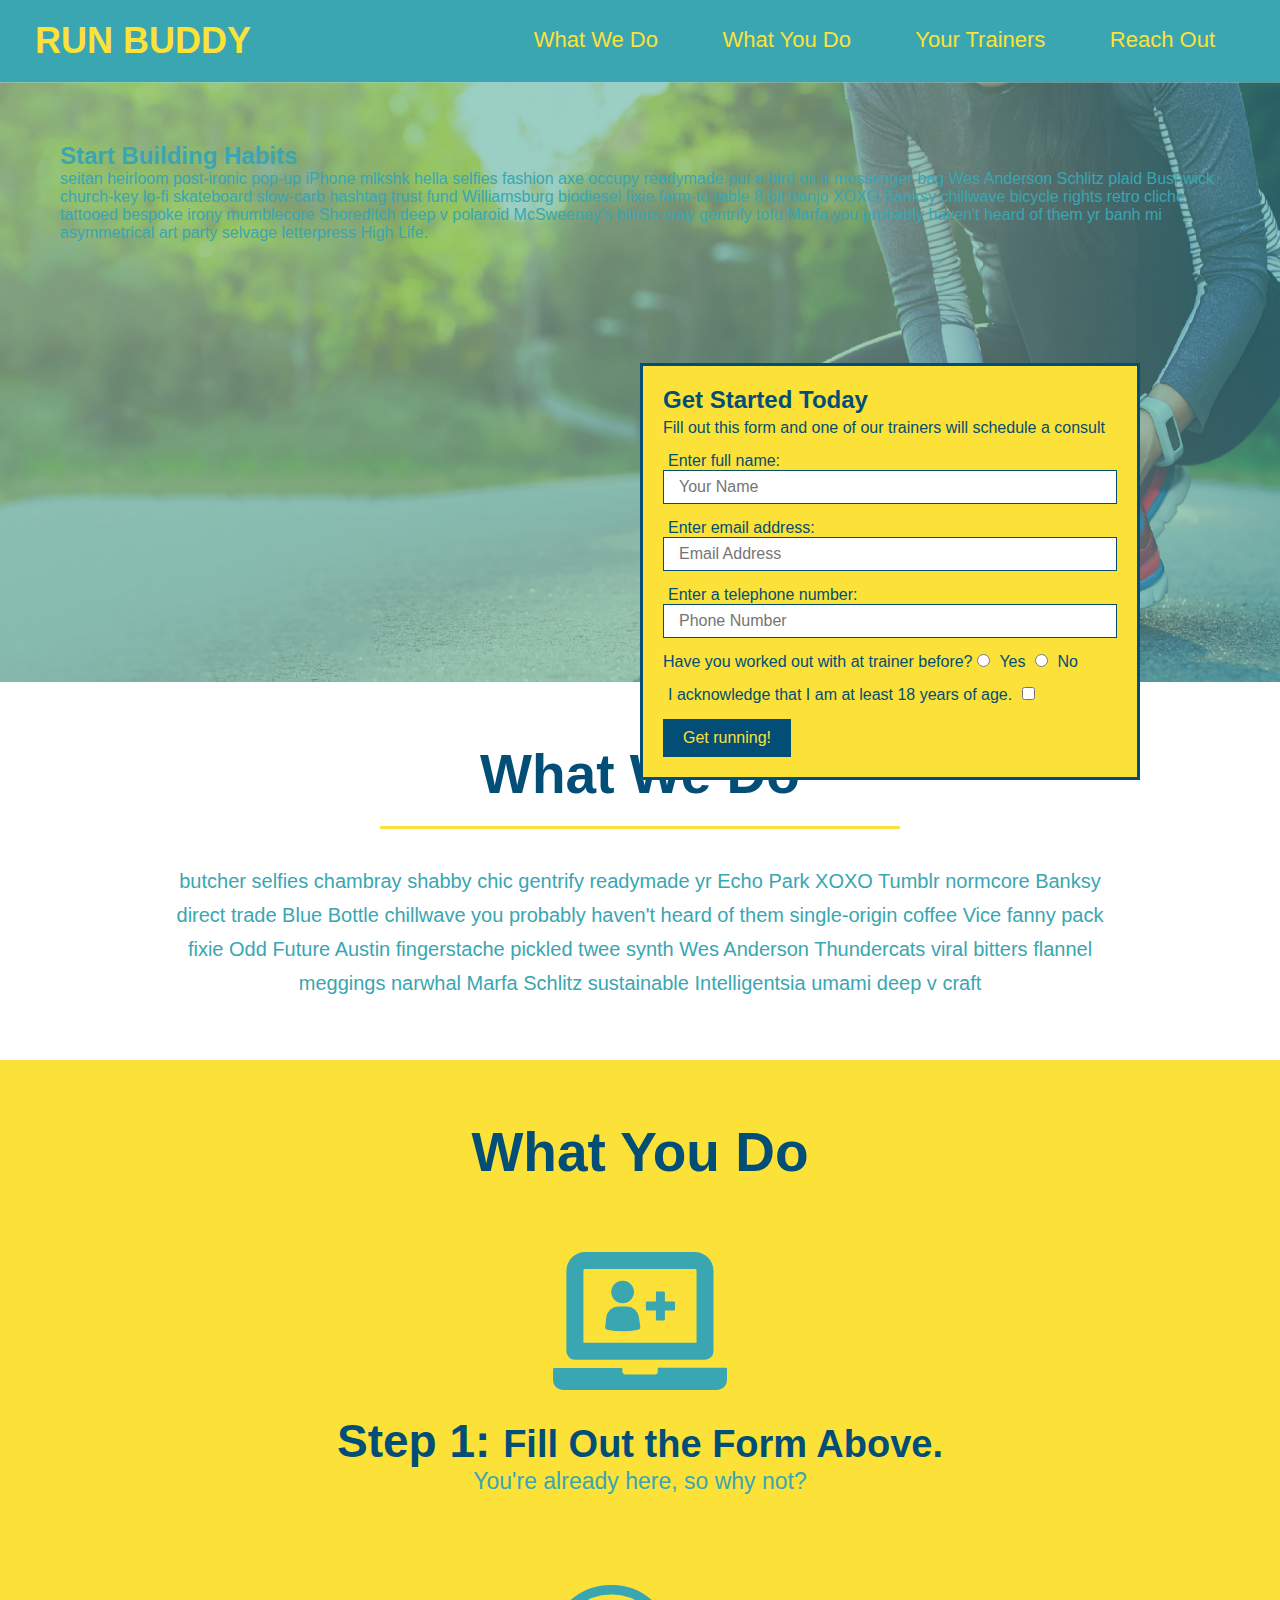
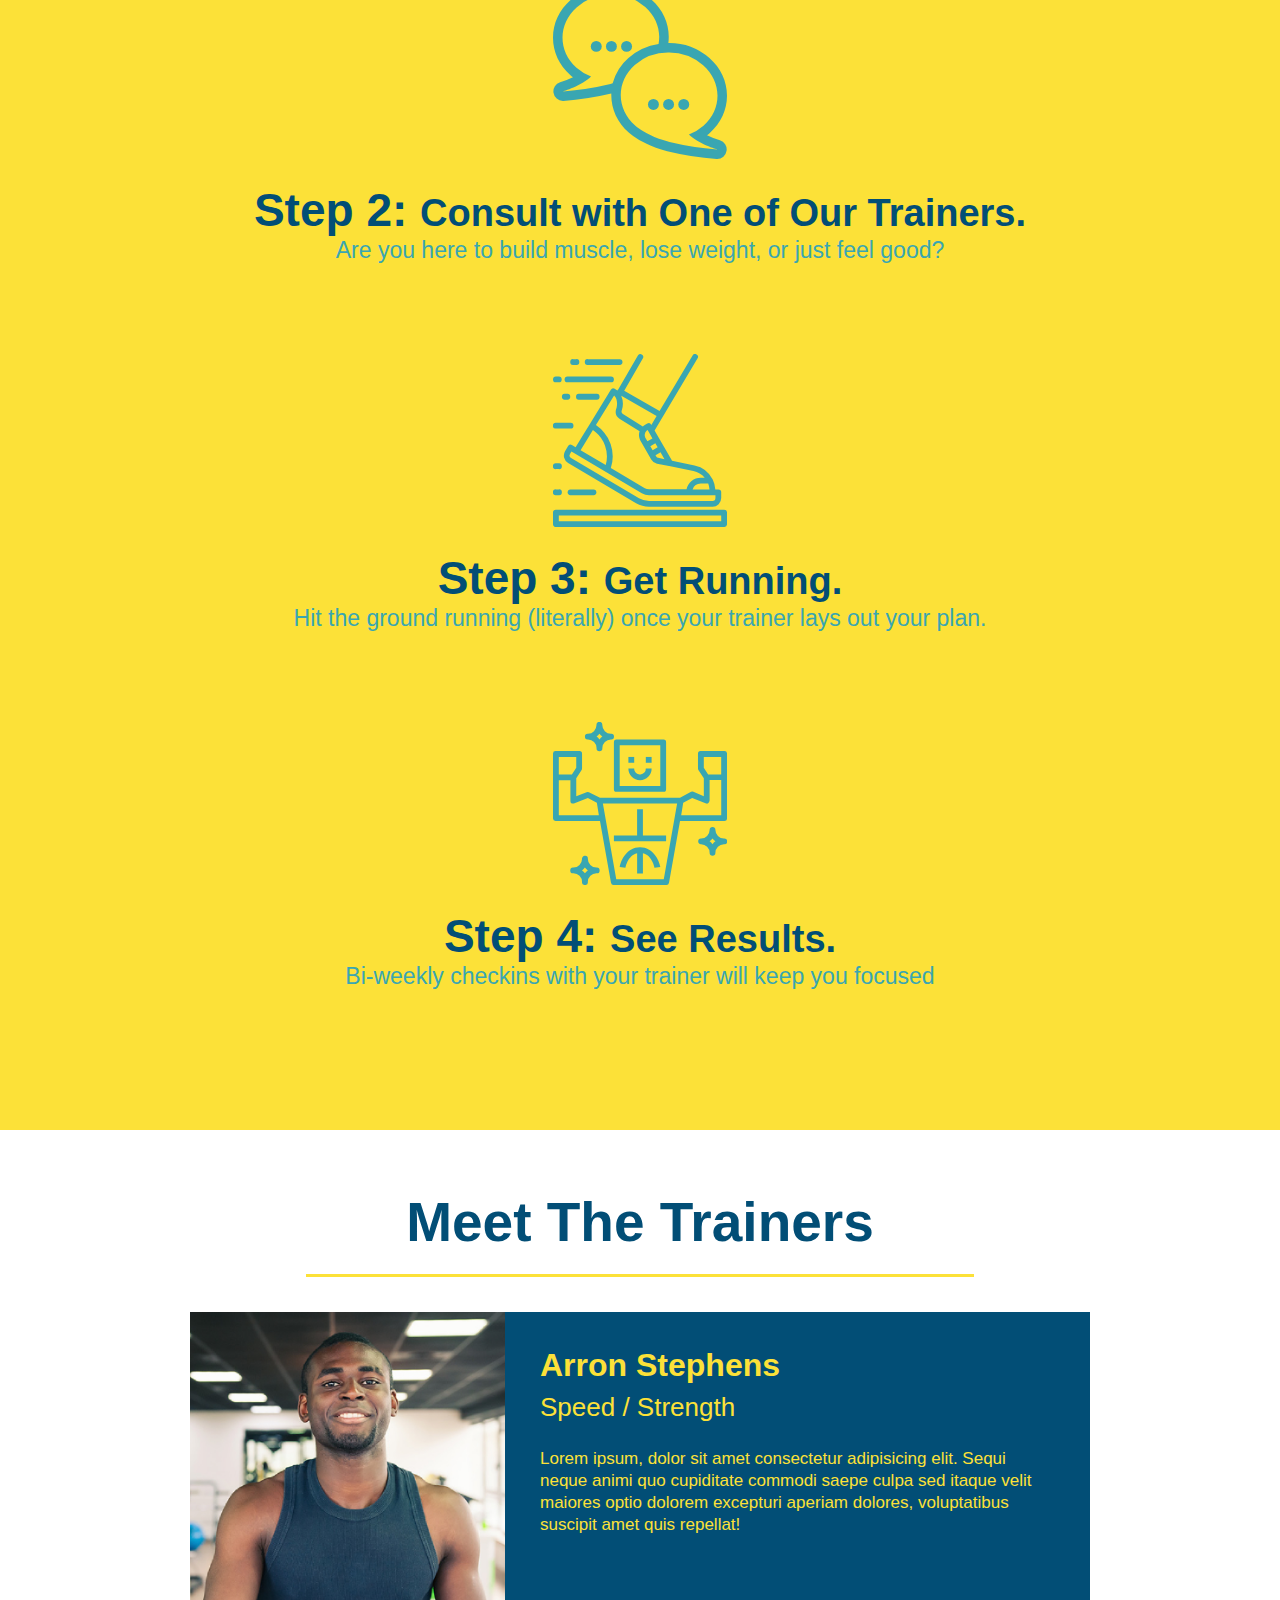
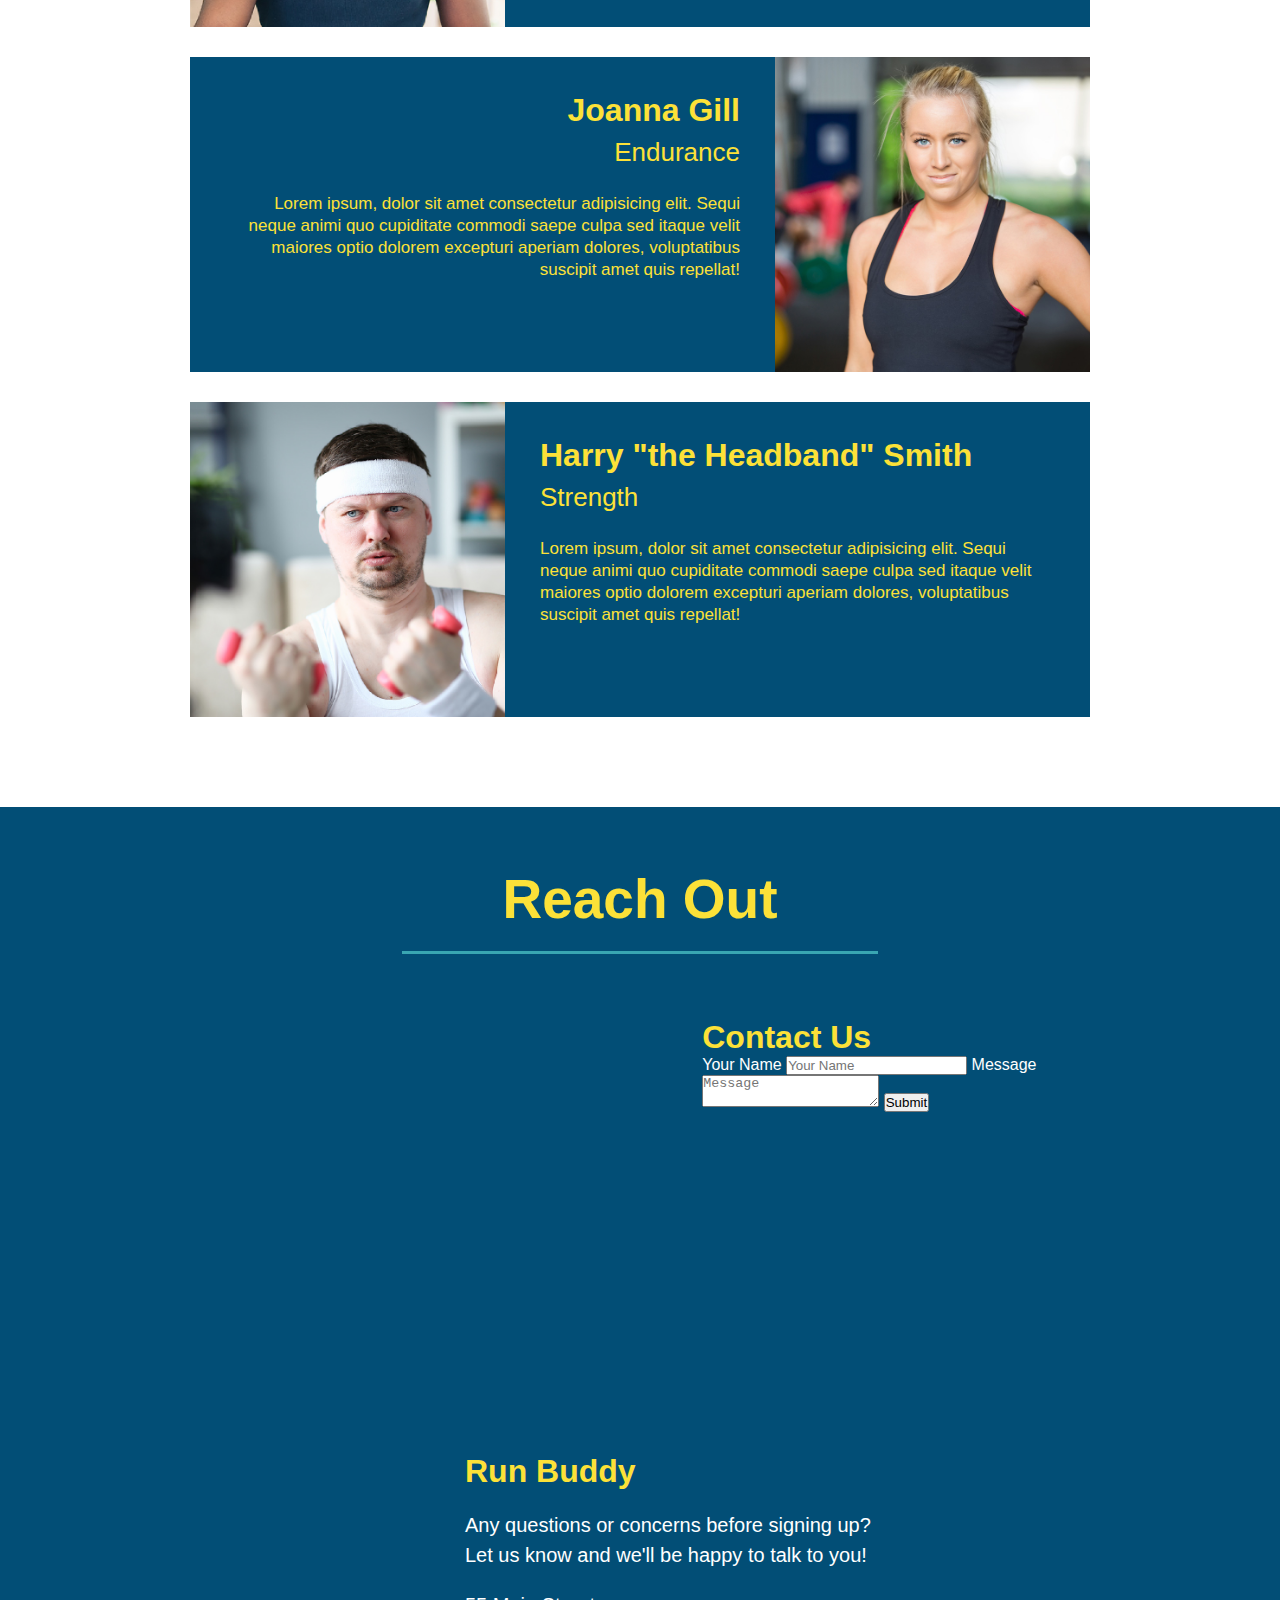
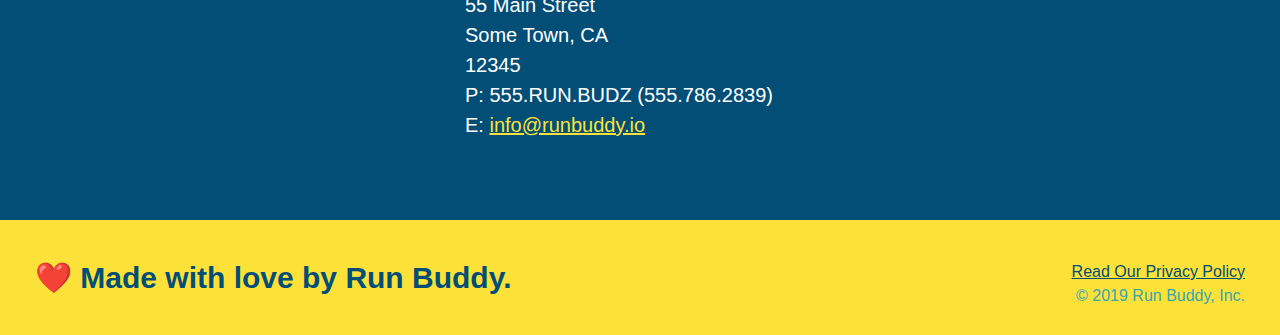
==== index.html @ 3f697b25 "add contact form" ====
<!DOCTYPE html>
<html lang="en">

    <head>
        <meta charset="UTF-8" />
        <title>Run Buddy</title>
        <link rel="stylesheet" href="./assets/css/style.css" />
    </head>

    <body>

        <!-- navigation -->
        <header>
            <h1>
                <a href="/">RUN BUDDY</a>
            </h1>
            <nav>
                <!-- Unordered list element-->
                <ul>
                    <!-- List item element-->
                    <li>
                        <a href="#what-we-do">What We Do</a>
                    </li>
                    <li>
                        <a href="#what-you-do">What You Do</a>
                    </li>
                    <li>
                        <a href="#your-trainers">Your Trainers</a>
                    </li>
                    <li>
                        <a href="#reach-out">Reach Out</a>
                    </li>
                </ul>
            </nav>
        </header>

        <!-- hero/jumbotron-->
        <section class="hero">
            <div class="hero-text">
                <h2>Start Building Habits</h2>
                <p>
                    seitan heirloom post-ironic pop-up iPhone mlkshk hella selfies fashion axe occupy 
                    readymade put a bird on it messenger bag Wes Anderson Schlitz plaid Bushwick 
                    church-key lo-fi skateboard slow-carb hashtag trust fund Williamsburg biodiesel 
                    fixie farm-to-table 8-bit banjo XOXO Banksy chillwave bicycle rights retro cliche 
                    tattooed bespoke irony mumblecore Shoreditch deep v polaroid McSweeney's bitters 
                    cray gentrify tofu Marfa you probably haven't heard of them yr banh mi asymmetrical 
                    art party selvage letterpress High Life.
                </p>
            </div>
            <div class="hero-form">
                <h3>Get Started Today</h3>
                <p>Fill out this form and one of our trainers will schedule a consult</p>
            <!-- Add form element-->
            <form>
                <label for="name">Enter full name:</label>
                <input class="form-input" type="text" placeholder="Your Name" name="name" id="name" />
                <label for="email">Enter email address:</label>
                <input class="form-input" type="email" placeholder="Email Address" name="email" id="email" />
                <label for="phone">Enter a telephone number:</label>
                <input class="form-input" type="tel" placeholder="Phone Number" name="phone" id="phone" />
                <p>
                    Have you worked out with at trainer before?
                    <input type="radio" name="trainer-confirm" id="trainer-yes" />
                    <label for="trainer-yes">Yes</label>
                    <input type="radio" name="trainer-confirm" id="trainer-no" />
                    <label for="trainer-no">No</label>
                </p>
                <p>
                    <label for="checkbox">
                        I acknowledge that I am at least 18 years of age.
                    </label>
                    <input type="checkbox" name="age-confirm" id="checkbox" />
                </p>
                <button type="submit">
                    Get running!
                </button>
            </form>
            </div>
        </section>

        <!-- "what we do" section-->
        <section id="what-we-do" class="intro">
            <h2 class="section-title primary-border">What We Do</h2>
            <p>
                butcher selfies chambray shabby chic gentrify readymade yr Echo Park XOXO Tumblr normcore Banksy direct trade Blue
                Bottle chillwave you probably haven't heard of them single-origin coffee Vice fanny pack fixie Odd Future Austin
                fingerstache pickled twee synth Wes Anderson Thundercats viral bitters flannel meggings narwhal Marfa Schlitz
                sustainable Intelligentsia umami deep v craft
            </p>
        </section>

        <!-- "what you do" section-->
        <section id="what-you-do" class="steps">
            <h2 class="section-title primary-border">What You Do</h2>

            <div>
                <!-- insert this img element -->
                <img src="./assets/images/step-1.svg" alt="" />
                <h3>Step 1: <span>Fill Out the Form Above.</span></h3>
                <p>You're already here, so why not?</p>
            </div>

            <div>
                <img src="./assets/images/step-2.svg" alt="" />
                <h3>Step 2: <span>Consult with One of Our Trainers.</span></h3>
                <p>Are you here to build muscle, lose weight, or just feel good?</p>
            </div>

            <div>
                <img src="./assets/images/step-3.svg" alt="" />
                <h3>Step 3: <span>Get Running.</span></h3>
                <p>Hit the ground running (literally) once your trainer lays out your plan.</p>
            </div>

            <div>
                <img src="./assets/images/step-4.svg" alt="" />
                <h3>Step 4: <span>See Results.</span></h3>
                <p>Bi-weekly checkins with your trainer will keep you focused</p>
            </div>

        </section>

        <!-- "meet the trainers" section-->

        <section id="your-trainers" class="trainers">
            <h2 class="section-title primary-border">Meet The Trainers</h2>

            <article class="trainer">
                <img src="./assets/images/trainer-1.jpg" alt="Arron Stephens in his workout clothes, ready to pump iron" />
                <div class="trainer-bio text-left">
                    <h3>Arron Stephens</h3>
                    <h4>Speed / Strength</h4>
                    <p>
                        Lorem ipsum, dolor sit amet consectetur adipisicing elit. Sequi neque animi quo cupiditate commodi saepe culpa sed
                        itaque velit maiores optio dolorem excepturi aperiam dolores, voluptatibus suscipit amet quis repellat!
                    </p>
                </div>
            </article>

            <!-- second trainer bio -->
            <article class="trainer">
                <div class="trainer-bio text-right">
                    <h3>Joanna Gill</h3>
                    <h4>Endurance</h4>
                    <p>
                        Lorem ipsum, dolor sit amet consectetur adipisicing elit. Sequi neque animi quo cupiditate commodi saepe culpa sed
                        itaque velit maiores optio dolorem excepturi aperiam dolores, voluptatibus suscipit amet quis repellat!
                    </p>
                </div>
                <img src="./assets/images/trainer-2.jpg" alt="Joanna Gill cooling off after a workout"/>
            </article>

            <!-- third trainer bio -->
            <article class="trainer">
                <img src="./assets/images/trainer-3.jpg" alt="Harry Smith wearing a headband and lifting comically small pink weights" />
                <div class="trainer-bio text-left">
                    <h3>Harry "the Headband" Smith</h3>
                    <h4>Strength</h4>
                    <p>
                        Lorem ipsum, dolor sit amet consectetur adipisicing elit. Sequi neque animi quo cupiditate commodi saepe culpa sed
                        itaque velit maiores optio dolorem excepturi aperiam dolores, voluptatibus suscipit amet quis repellat!
                    </p>
                </div>
            </article>
        </section>

        <!-- "reach out" section-->
        <section id="reach-out" class="contact">
            <h2 class="section-title secondary-border">Reach Out</h2>

            <div class="contact-info">

            <div>
                <iframe src="https://www.google.com/maps/embed?pb=!1m18!1m12!1m3!1d3023.5455425437094!2d-73.98622908463452!3d40.728019879330205!2m3!1f0!2f0!3f0!3m2!1i1024!2i768!4f13.1!3m3!1m2!1s0x89c2599d7617bb31%3A0xdf36cea383418841!2s413%20E%209th%20St%2C%20New%20York%2C%20NY%2010009!5e0!3m2!1sen!2sus!4v1645751017353!5m2!1sen!2sus" 
                width="400" 
                height="400" 
                style="border:0;" 
                allowfullscreen="" 
                loading="lazy">
                </iframe> 
            </div>

            <div>
                <h3>Contact Us</h3>
                <form>
                    <label for="contact-name">Your Name</label>
                    <input type="text" id="contact-name" placeholder="Your Name" />

                    <label for="contact-message">Message</label>
                    <textarea id="contact-message" placeholder="Message"></textarea>

                    <button type="submit">Submit</button>
                </form>
            </div>
            
            <div>
                <h3>Run Buddy</h3>
                <p>
                    Any questions or concerns before signing up?
                    <br />
                    Let us know and we'll be happy to talk to you!
                </p>
                <address>
                    55 Main Street <br/>
                    Some Town, CA <br/>
                    12345<br />
                    P: 555.RUN.BUDZ (555.786.2839) <br/>
                    E: <a href="mailto:info@runbuddy.io">info@runbuddy.io</a>
                </address>
            </div>

            </div>
        </section>

        <!-- footer -->
        <footer>
            <h2>❤️ Made with love by Run Buddy.</h2>
            <div>
                <a href="./privacy-policy.html">Read Our Privacy Policy</a><br />
                &copy; 2019 Run Buddy, Inc.
            </div>
        </footer>
    </body>
</html>
---- assets/css/style.css ----
* {
    margin: 0;
    padding: 0;
    box-sizing: border-box;
}
body {
    color: #39a6b2;
    font-family: Arial, Helvetica, sans-serif;
}

/* apply styles to <header> */
header {
    padding: 20px 35px;
    background-color: #39a6b2;
}

header h1{
    font-weight: bold;
    font-size: 36px;
    color: #fce138;
    margin: 0;
    display: inline;
}

header a {
    text-decoration: none;
    color: #fce138;
}

header nav {
    float: right;
    margin: 7px 0;
}

header nav ul li {
    display: inline;
}

header nav ul li a {
    margin: 0 30px;
    font-weight: lighter;
    font-size: 22px;
}

footer {
    background: #fce138;
    width: 100%;
    padding: 40px 35px;
}

footer h2 {
    display: inline;
    color: #024e76;
    font-size: 30px;
    margin: 0;
}

footer div {
    float: right;
    line-height: 1.5;
    text-align: right;
}

footer a {
    color: #024e76;
}

section {
    padding: 60px;
}

/* Hero Style Start*/

.hero {
    background-image: url("../images/hero-bg.jpg");
    height: 600px;
    background-size: cover;
    background-position: center;
}
/* Hero Style End */

.hero-form {
    color: #024e76;
    background-color: #fce138;
    padding: 20px;
    width: 500px;
    border: solid 3px #024e76;
    position: absolute;
    bottom: 120px;
    right: 140px;
}

.hero-form h3 {
    margin: 0;
    font-size: 24px;
}

.hero-form p {
    margin: 5px 0 15px 0;
}

.form-input {
    border: 1px solid #024e76;
    display: block;
    padding: 7px 15px;
    font-size: 16px;
    color: #024e76;
    width: 100%;
    margin-bottom: 15px;
}

.hero-form label {
    margin: 0 5px;
}

.hero-form button {
    background-color: #024e76;
    color: #fce138;
    border: none;
    padding: 10px 20px;
    font-size: 16px;
}
/* HERO STYLES END */

.intro {
    text-align: center;
}

.intro p {
    line-height: 1.7;
    color: #39a6b2;
    width: 80%;
    font-size: 20px;
    margin: 0 auto;
}

.steps {
    text-align: center;
    background: #fce138;
}

.steps div {
    margin-bottom: 80px;
}

.steps img {
    width: 15%;
    margin: 10px 0;
}

.steps h3 {
    color: #024e76;
    font-size: 46px;
    margin-top: 10px;
}

.steps p {
    color: #39a6b2;
    font-size: 23px;
}

.steps span {
    font-size: 38px;
}

.section-title {
    font-size: 55px;
    color: #024e76;
    margin-bottom: 35px;
    padding: 0 100px 20px 100px;
    display: inline-block;
    border-bottom: 3px solid;
}

.primary-border {
    border-color: #fce138;
}

.secondary-border {
    border-color: #39a6b2;
}

.trainers {
    text-align: center;
}

.trainer {
    width: 900px;
    margin: 0 auto 30px auto;
    background: #024e76;
    color: #fce138;
    overflow: auto;
}

.trainer img {
    width: 35%;
    float: left;
}

.trainer-bio {
    padding: 35px;
    float: left;
    width: 65%;
}

.trainer-bio h3 {
    font-size: 32px;
    margin-bottom: 8px;
}

.trainer-bio h4 {
    font-weight: lighter;
    font-size: 26px;
    margin-bottom: 25px;
}

.trainer-bio p {
    font-size: 17px;
    line-height: 1.3;
}

.text-left {
    text-align: left;
}

.text-right {
    text-align: right;
}

/* REACH OUT STYLES START */
.contact {
    text-align: center;
    background: #024e76;
}

.contact h2 {
    color: #fce138;
}

.contact-info iframe {
    width: 400px;
    height: 400px;
}

.contact-info div {
    width: 410px;
    display: inline-block;
    vertical-align: top;
    text-align: left;
    margin: 30px 0 0 60px;
    color: white;
}

.contact-info h3 {
    color: #fce138;
    font-size: 32px;
}

.contact-info p, .contact-info address {
    margin: 20px 0;
    line-height: 1.5;
    font-size: 20px;
    font-style: normal;
}

.contact-info a {
    color: #fce138;
}

/* REACH OUT STYLES END */

/* New Hero Features */

.hero-text {
}
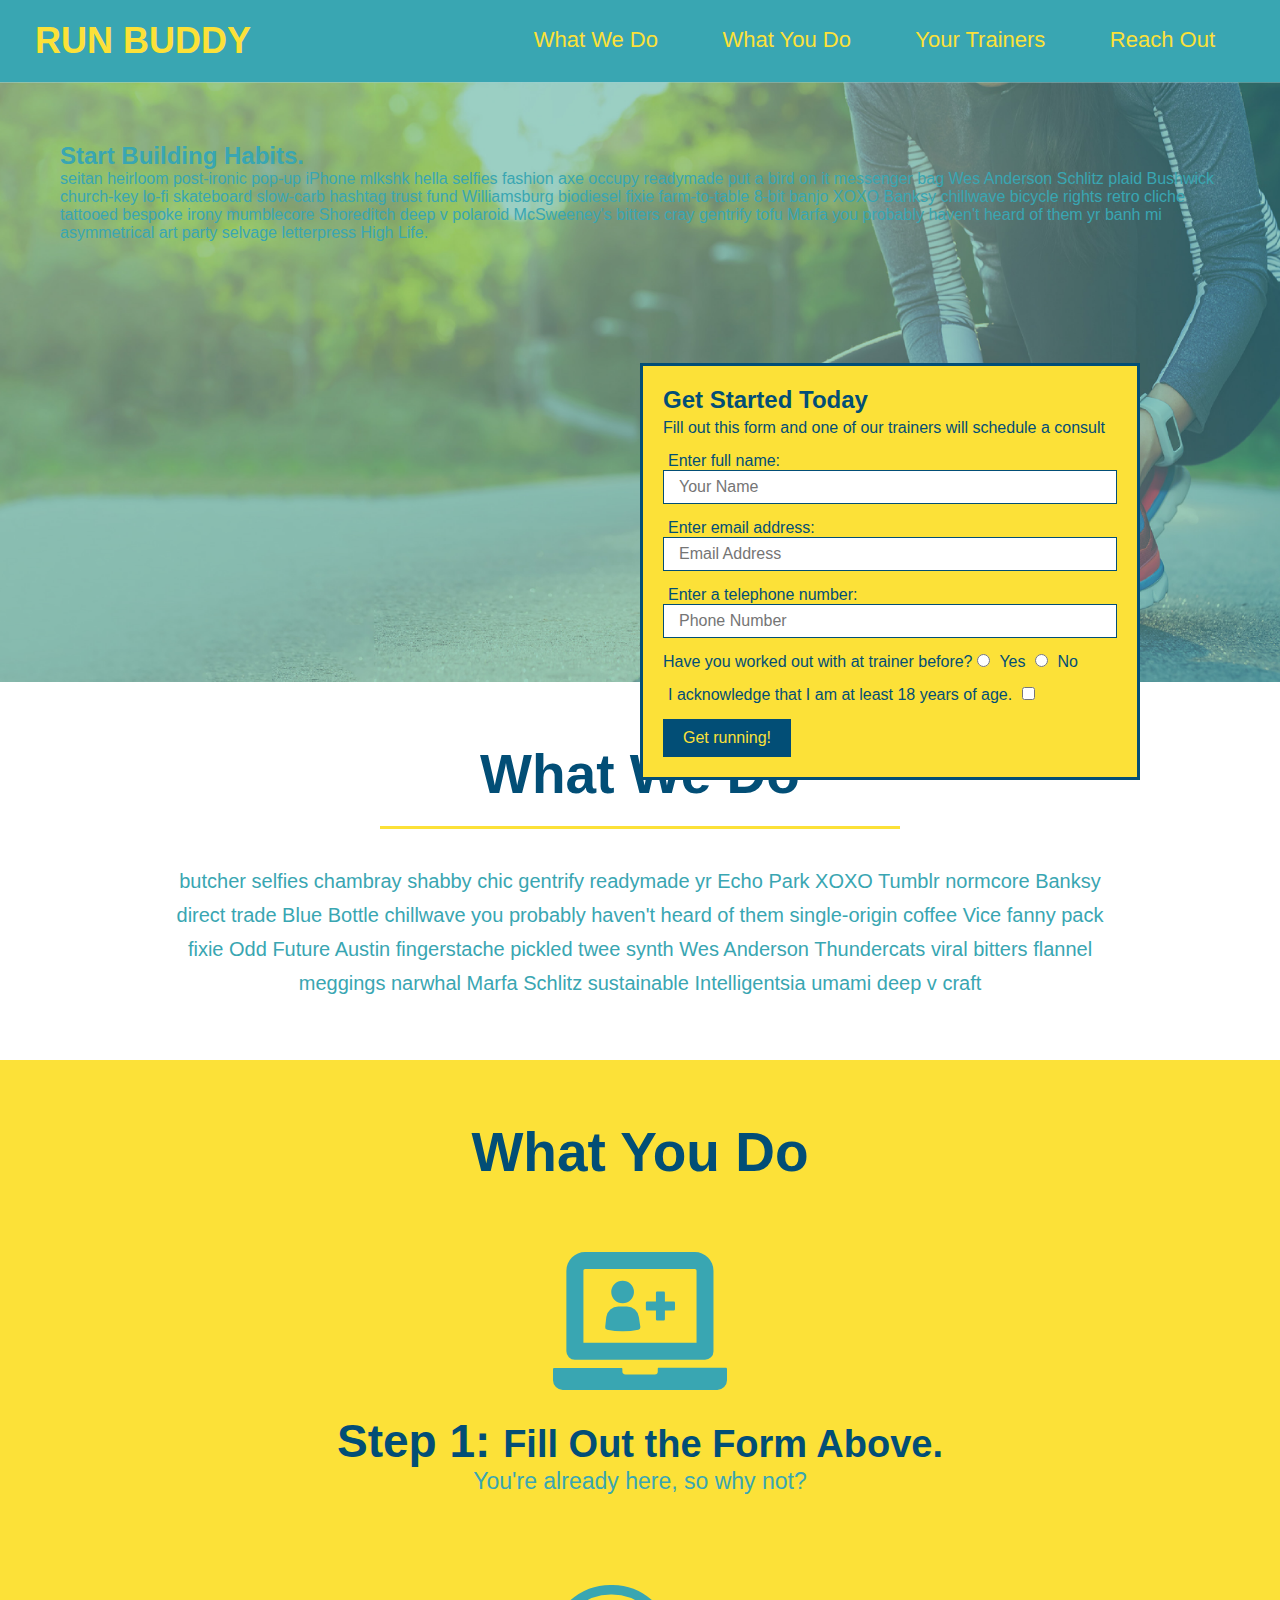
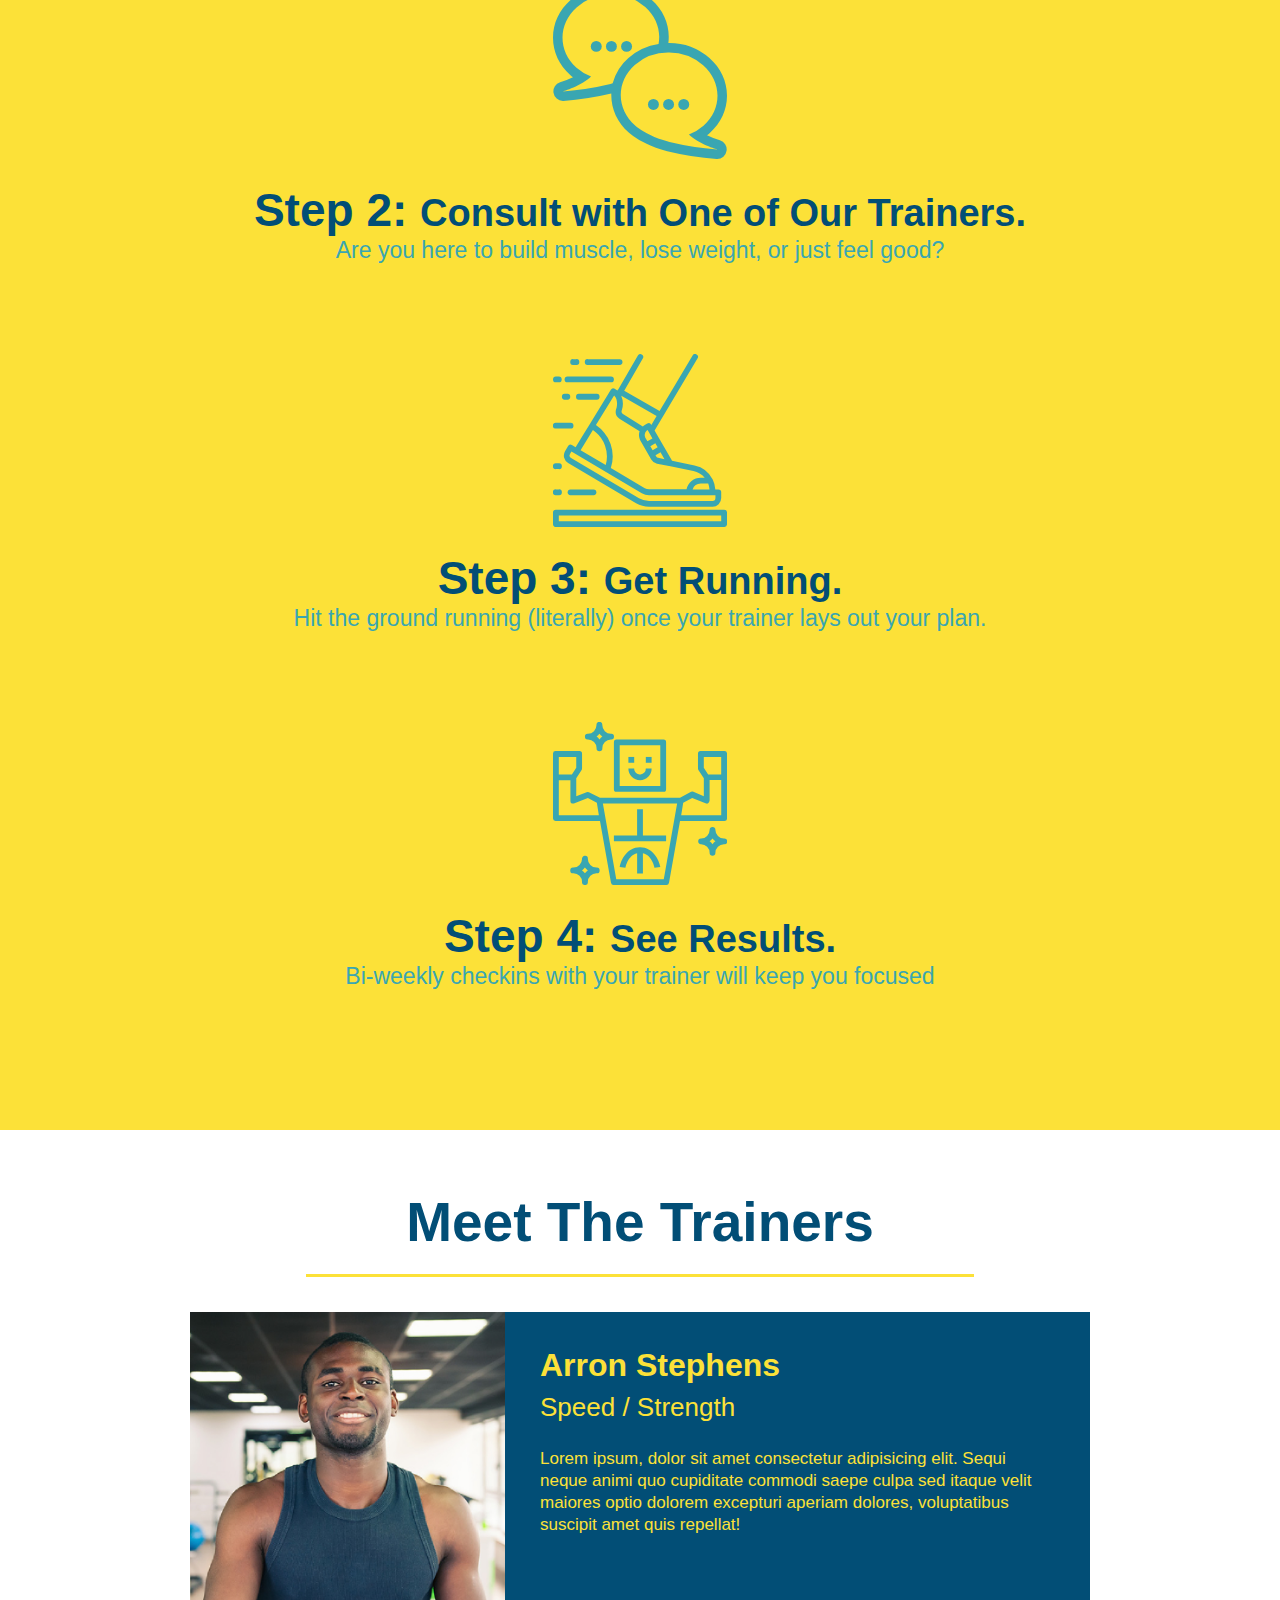
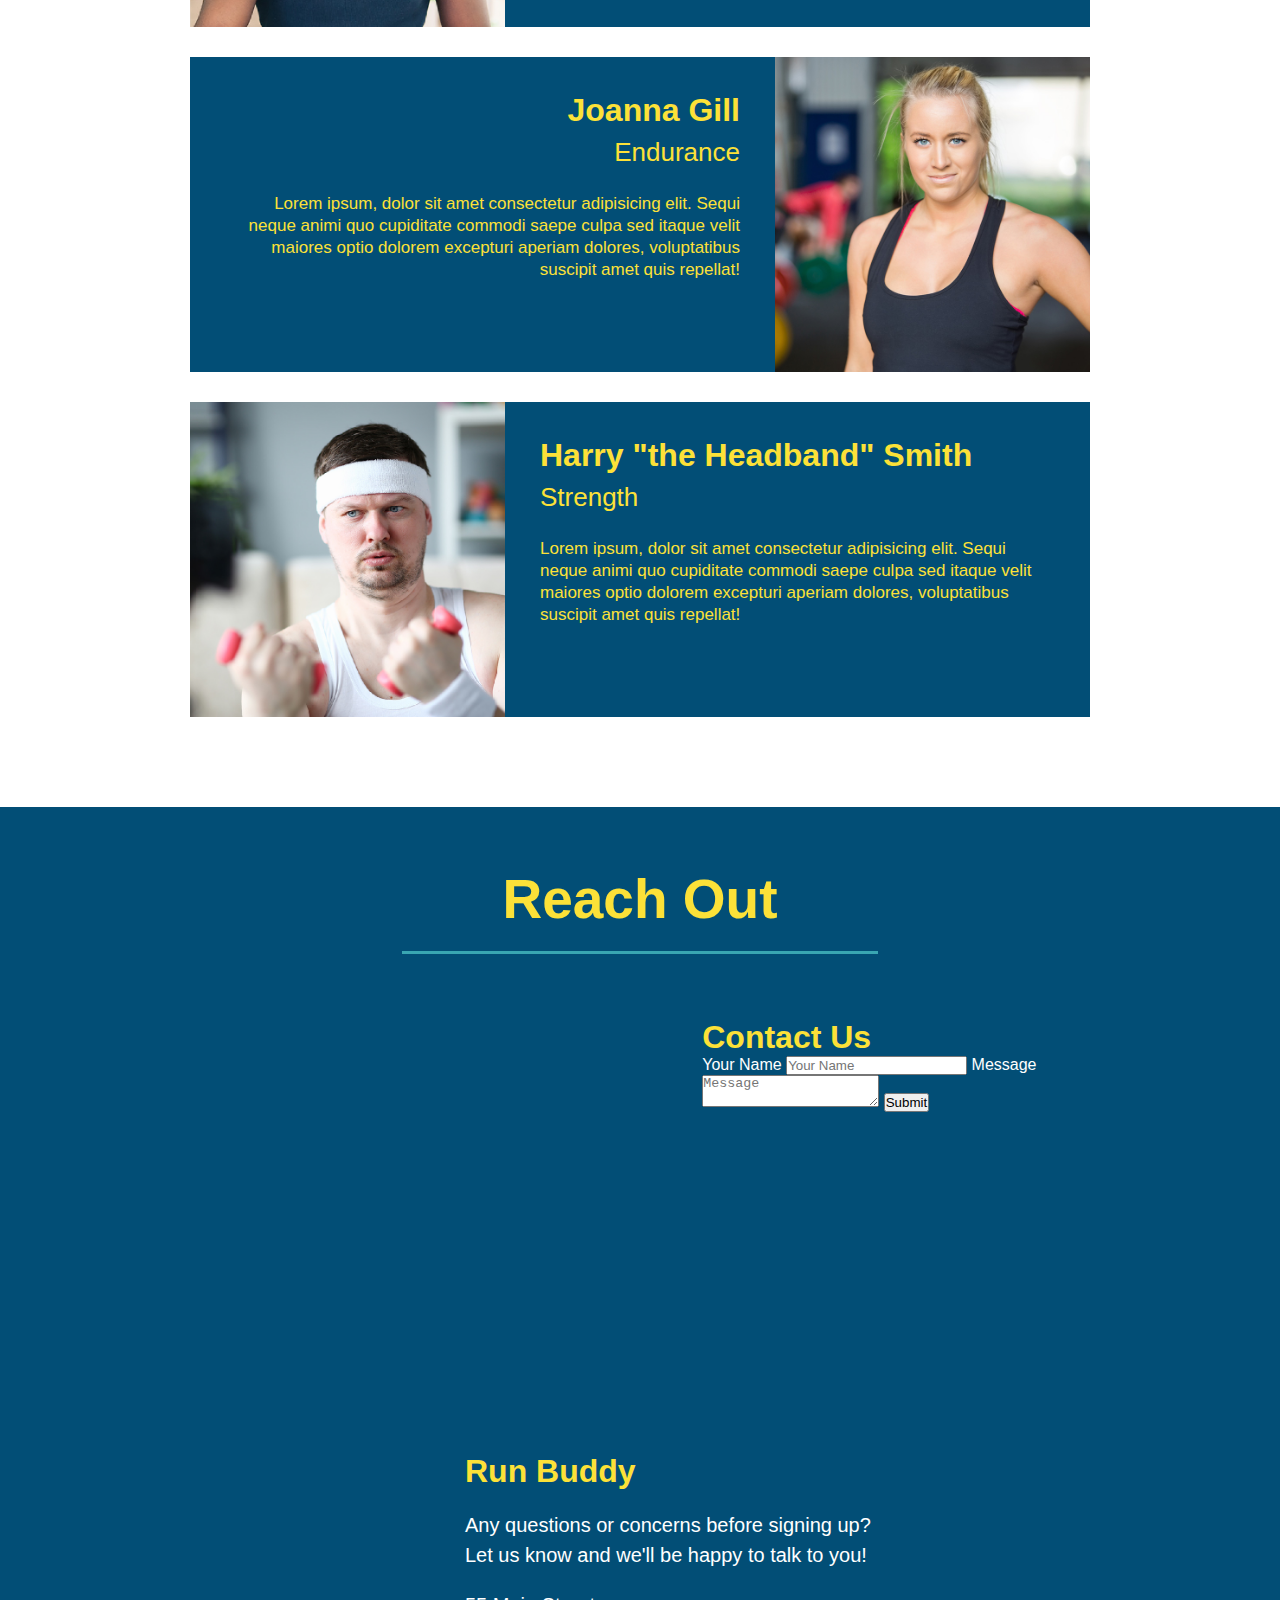
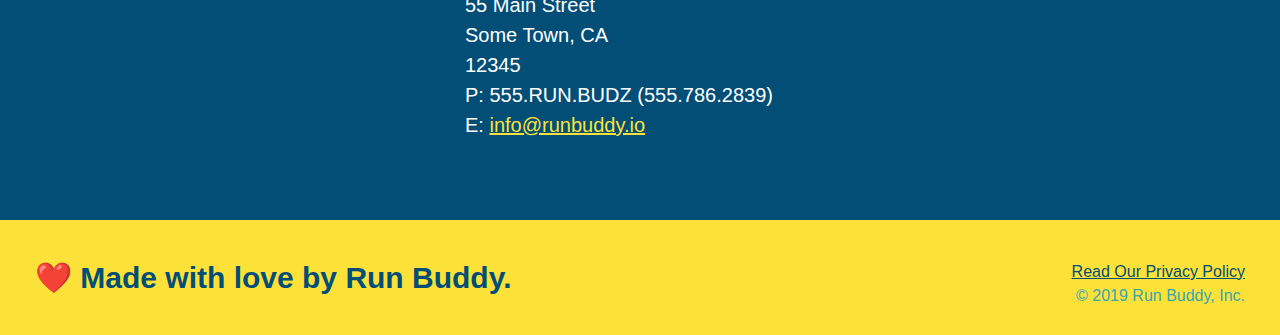
==== commit cb0b8ac1: "touch ups" ====
--- a/index.html
+++ b/index.html
@@ -36,8 +36,9 @@
 
         <!-- hero/jumbotron-->
         <section class="hero">
-            <div class="hero-text">
-                <h2>Start Building Habits</h2>
+
+            <div class="hero-cta">
+                <h2>Start Building Habits.</h2>
                 <p>
                     seitan heirloom post-ironic pop-up iPhone mlkshk hella selfies fashion axe occupy 
                     readymade put a bird on it messenger bag Wes Anderson Schlitz plaid Bushwick 
@@ -48,6 +49,7 @@
                     art party selvage letterpress High Life.
                 </p>
             </div>
+
             <div class="hero-form">
                 <h3>Get Started Today</h3>
                 <p>Fill out this form and one of our trainers will schedule a consult</p>
@@ -181,7 +183,7 @@
                 </iframe> 
             </div>
 
-            <div>
+            <div class="contact-form">
                 <h3>Contact Us</h3>
                 <form>
                     <label for="contact-name">Your Name</label>
--- a/assets/css/style.css
+++ b/assets/css/style.css
@@ -269,7 +269,4 @@
 
 /* REACH OUT STYLES END */
 
-/* New Hero Features */
-
-.hero-text {
-}+/* New Hero Features */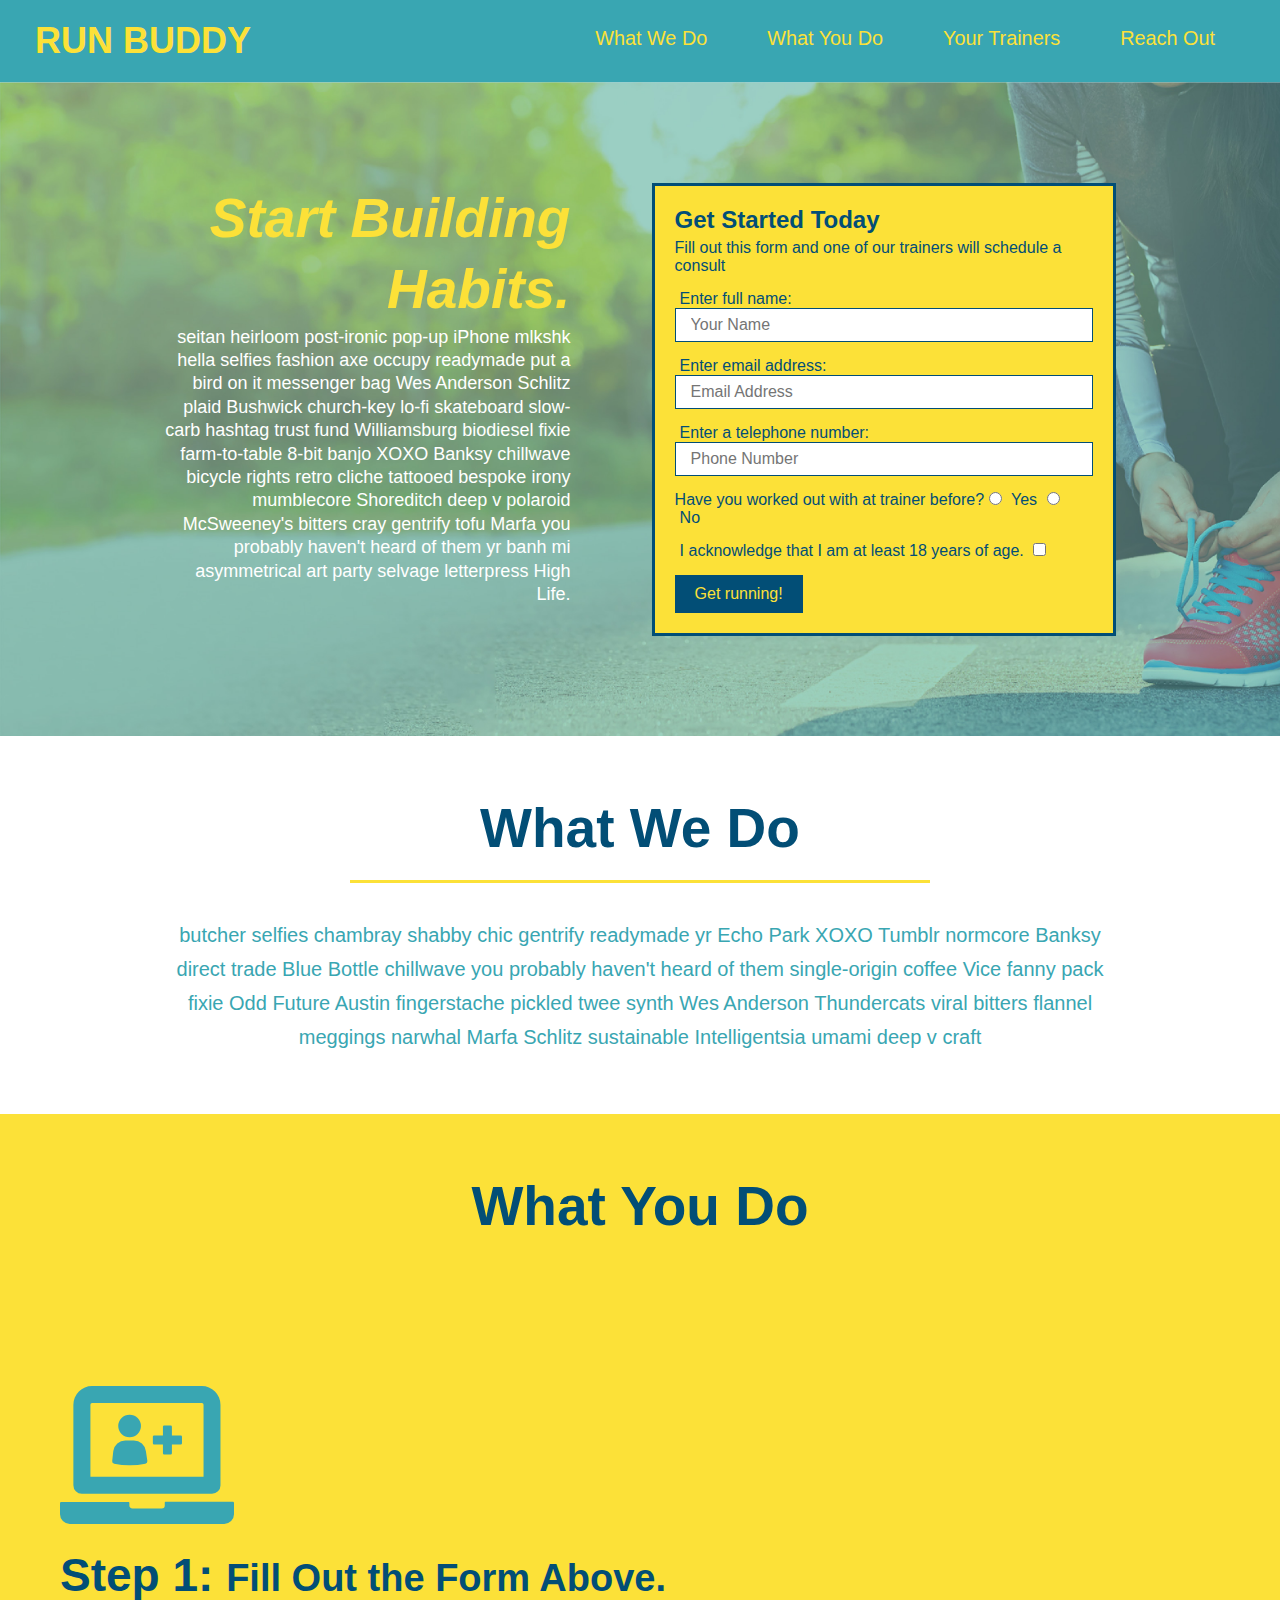
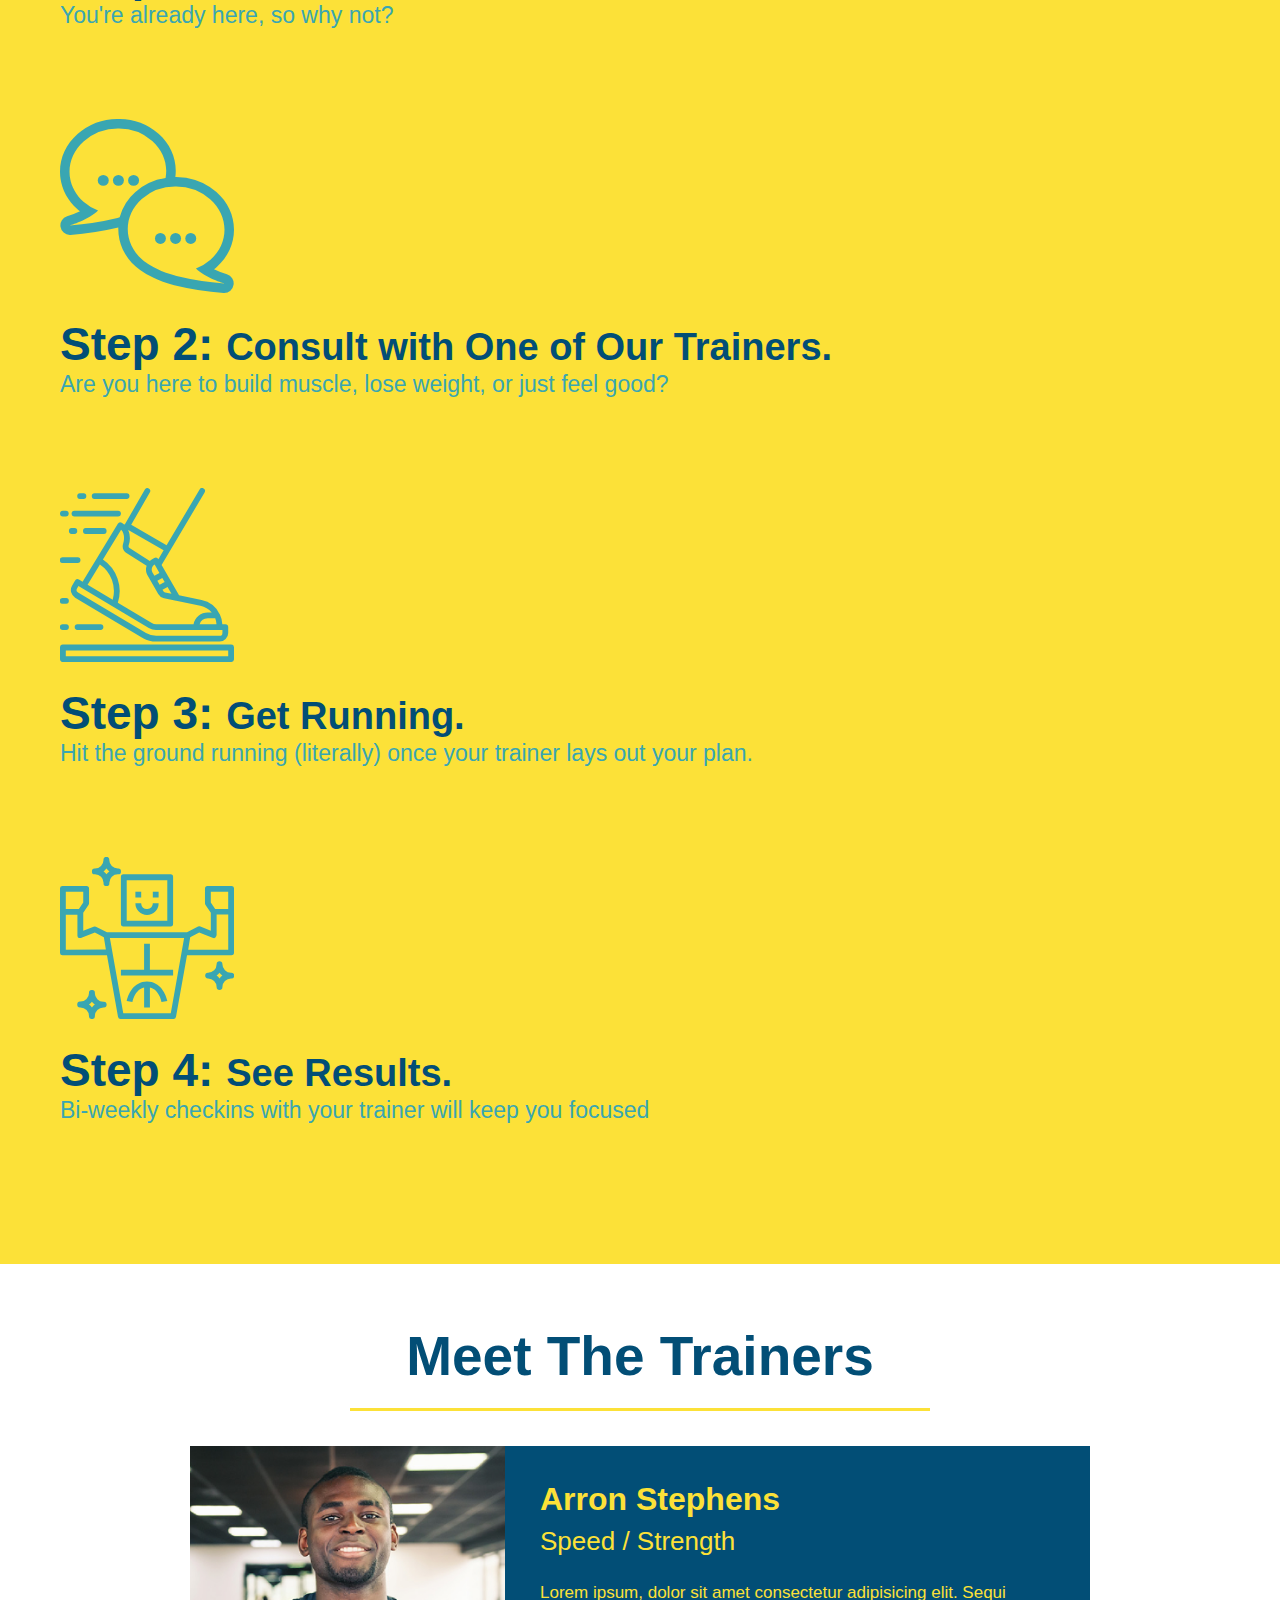
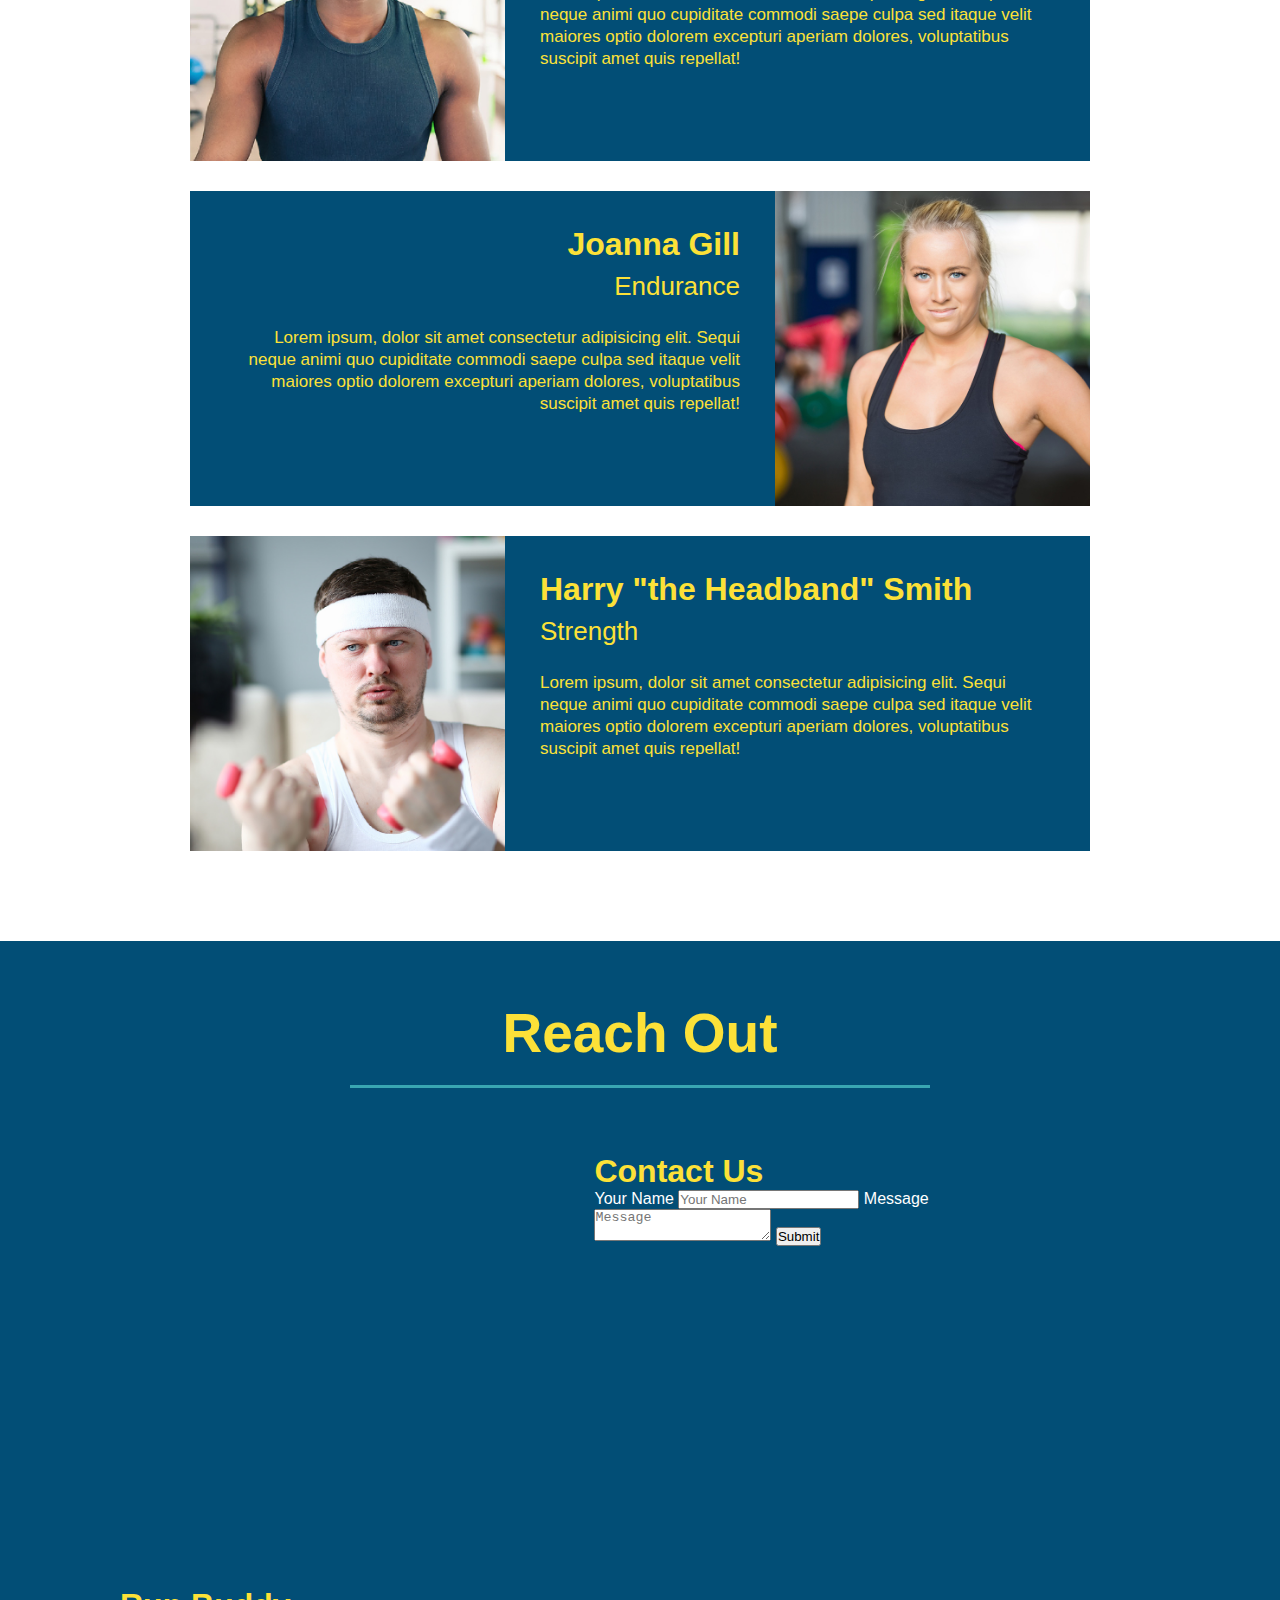
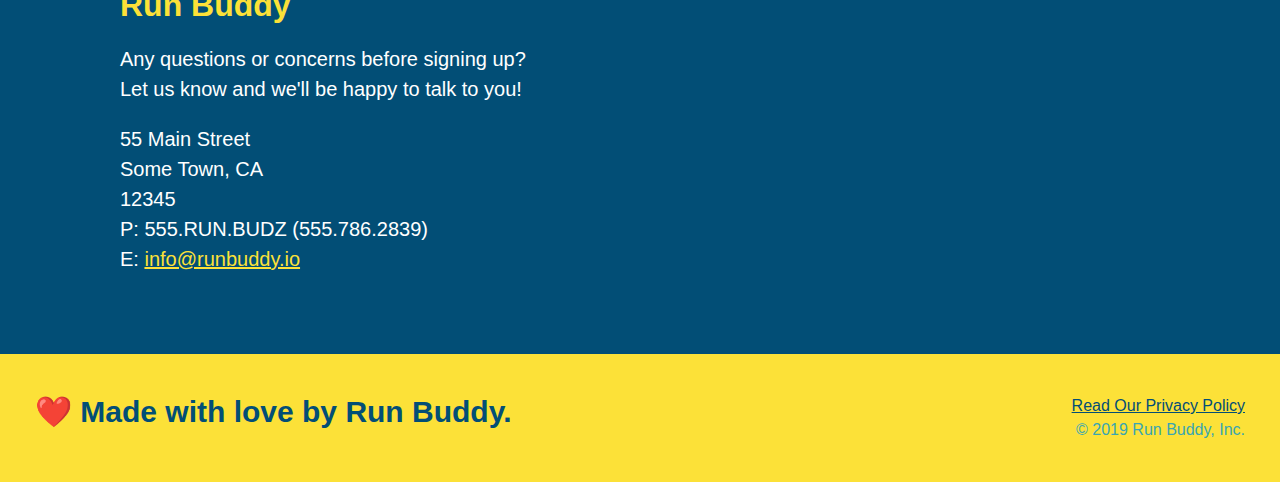
==== commit 2ba87a35: "a whole lotta flex" ====
--- a/index.html
+++ b/index.html
@@ -83,18 +83,25 @@
 
         <!-- "what we do" section-->
         <section id="what-we-do" class="intro">
-            <h2 class="section-title primary-border">What We Do</h2>
+            <div class="flex-row">
+                <h2 class="section-title primary-border">What We Do</h2>
+            </div>
+
+            <div class="flex-row">
             <p>
                 butcher selfies chambray shabby chic gentrify readymade yr Echo Park XOXO Tumblr normcore Banksy direct trade Blue
                 Bottle chillwave you probably haven't heard of them single-origin coffee Vice fanny pack fixie Odd Future Austin
                 fingerstache pickled twee synth Wes Anderson Thundercats viral bitters flannel meggings narwhal Marfa Schlitz
                 sustainable Intelligentsia umami deep v craft
             </p>
+            </div>
         </section>
 
         <!-- "what you do" section-->
         <section id="what-you-do" class="steps">
-            <h2 class="section-title primary-border">What You Do</h2>
+            <div class="flex-row">
+                <h2 class="section-title primary-border">What You Do</h2>
+            </div>
 
             <div>
                 <!-- insert this img element -->
@@ -126,7 +133,9 @@
         <!-- "meet the trainers" section-->
 
         <section id="your-trainers" class="trainers">
-            <h2 class="section-title primary-border">Meet The Trainers</h2>
+            <div class="flex-row">
+                <h2 class="section-title primary-border">Meet The Trainers</h2>
+            </div>
 
             <article class="trainer">
                 <img src="./assets/images/trainer-1.jpg" alt="Arron Stephens in his workout clothes, ready to pump iron" />
@@ -169,7 +178,9 @@
 
         <!-- "reach out" section-->
         <section id="reach-out" class="contact">
-            <h2 class="section-title secondary-border">Reach Out</h2>
+            <div class="flex-row">
+                <h2 class="section-title secondary-border">Reach Out</h2>
+            </div>
 
             <div class="contact-info">
 
--- a/assets/css/style.css
+++ b/assets/css/style.css
@@ -3,15 +3,20 @@
     padding: 0;
     box-sizing: border-box;
 }
+
 body {
     color: #39a6b2;
     font-family: Arial, Helvetica, sans-serif;
 }
 
 /* apply styles to <header> */
+
 header {
     padding: 20px 35px;
     background-color: #39a6b2;
+    display: flex;
+    justify-content: space-between;
+    flex-wrap: wrap;
 }
 
 header h1{
@@ -19,7 +24,6 @@
     font-size: 36px;
     color: #fce138;
     margin: 0;
-    display: inline;
 }
 
 header a {
@@ -28,35 +32,39 @@
 }
 
 header nav {
-    float: right;
     margin: 7px 0;
 }
 
-header nav ul li {
-    display: inline;
+header nav ul {
+    display: flex;
+    flex-wrap: wrap;
+    justify-content: space-between;
+    align-items: center;
+    list-style: none;
 }
 
 header nav ul li a {
     margin: 0 30px;
     font-weight: lighter;
-    font-size: 22px;
+    font-size: 1.55vw;
 }
 
 footer {
     background: #fce138;
     width: 100%;
     padding: 40px 35px;
+    display: flex;
+    justify-content: space-between;
+    flex-wrap: wrap;
 }
 
 footer h2 {
-    display: inline;
     color: #024e76;
     font-size: 30px;
     margin: 0;
 }
 
 footer div {
-    float: right;
     line-height: 1.5;
     text-align: right;
 }
@@ -70,24 +78,36 @@
 }
 
 /* Hero Style Start*/
-
 .hero {
     background-image: url("../images/hero-bg.jpg");
-    height: 600px;
     background-size: cover;
-    background-position: center;
-}
-/* Hero Style End */
+    display: flex;
+    justify-content: center;
+    flex-wrap: wrap;
+}
+
+.hero-cta {
+    width: 35%;
+    text-align: right;
+    margin: 3.5%;
+    color: #fff;
+    font-size: 18px;
+    line-height: 1.3;
+}
+
+.hero-cta h2 {
+    font-style: italic;
+    font-size: 55px;
+    color: #fce138;
+}
 
 .hero-form {
     color: #024e76;
     background-color: #fce138;
     padding: 20px;
-    width: 500px;
     border: solid 3px #024e76;
-    position: absolute;
-    bottom: 120px;
-    right: 140px;
+    width: 40%;
+    margin: 3.5%;
 }
 
 .hero-form h3 {
@@ -120,11 +140,7 @@
     padding: 10px 20px;
     font-size: 16px;
 }
-/* HERO STYLES END */
-
-.intro {
-    text-align: center;
-}
+/* Hero Style End */
 
 .intro p {
     line-height: 1.7;
@@ -132,10 +148,10 @@
     width: 80%;
     font-size: 20px;
     margin: 0 auto;
+    text-align: center;
 }
 
 .steps {
-    text-align: center;
     background: #fce138;
 }
 
@@ -166,10 +182,11 @@
 .section-title {
     font-size: 55px;
     color: #024e76;
-    margin-bottom: 35px;
-    padding: 0 100px 20px 100px;
-    display: inline-block;
     border-bottom: 3px solid;
+    padding-bottom: 20px;
+    text-align: center;
+    margin: 0 auto 35px auto;
+    width: 50%;
 }
 
 .primary-border {
@@ -180,9 +197,8 @@
     border-color: #39a6b2;
 }
 
-.trainers {
-    text-align: center;
-}
+/*.trainers {
+}*/
 
 .trainer {
     width: 900px;
@@ -219,17 +235,8 @@
     line-height: 1.3;
 }
 
-.text-left {
-    text-align: left;
-}
-
-.text-right {
-    text-align: right;
-}
-
 /* REACH OUT STYLES START */
 .contact {
-    text-align: center;
     background: #024e76;
 }
 
@@ -269,4 +276,14 @@
 
 /* REACH OUT STYLES END */
 
-/* New Hero Features */+.text-left {
+    text-align: left;
+}
+
+.text-right {
+    text-align: right;
+}
+
+.flex-row {
+    display: flex;
+}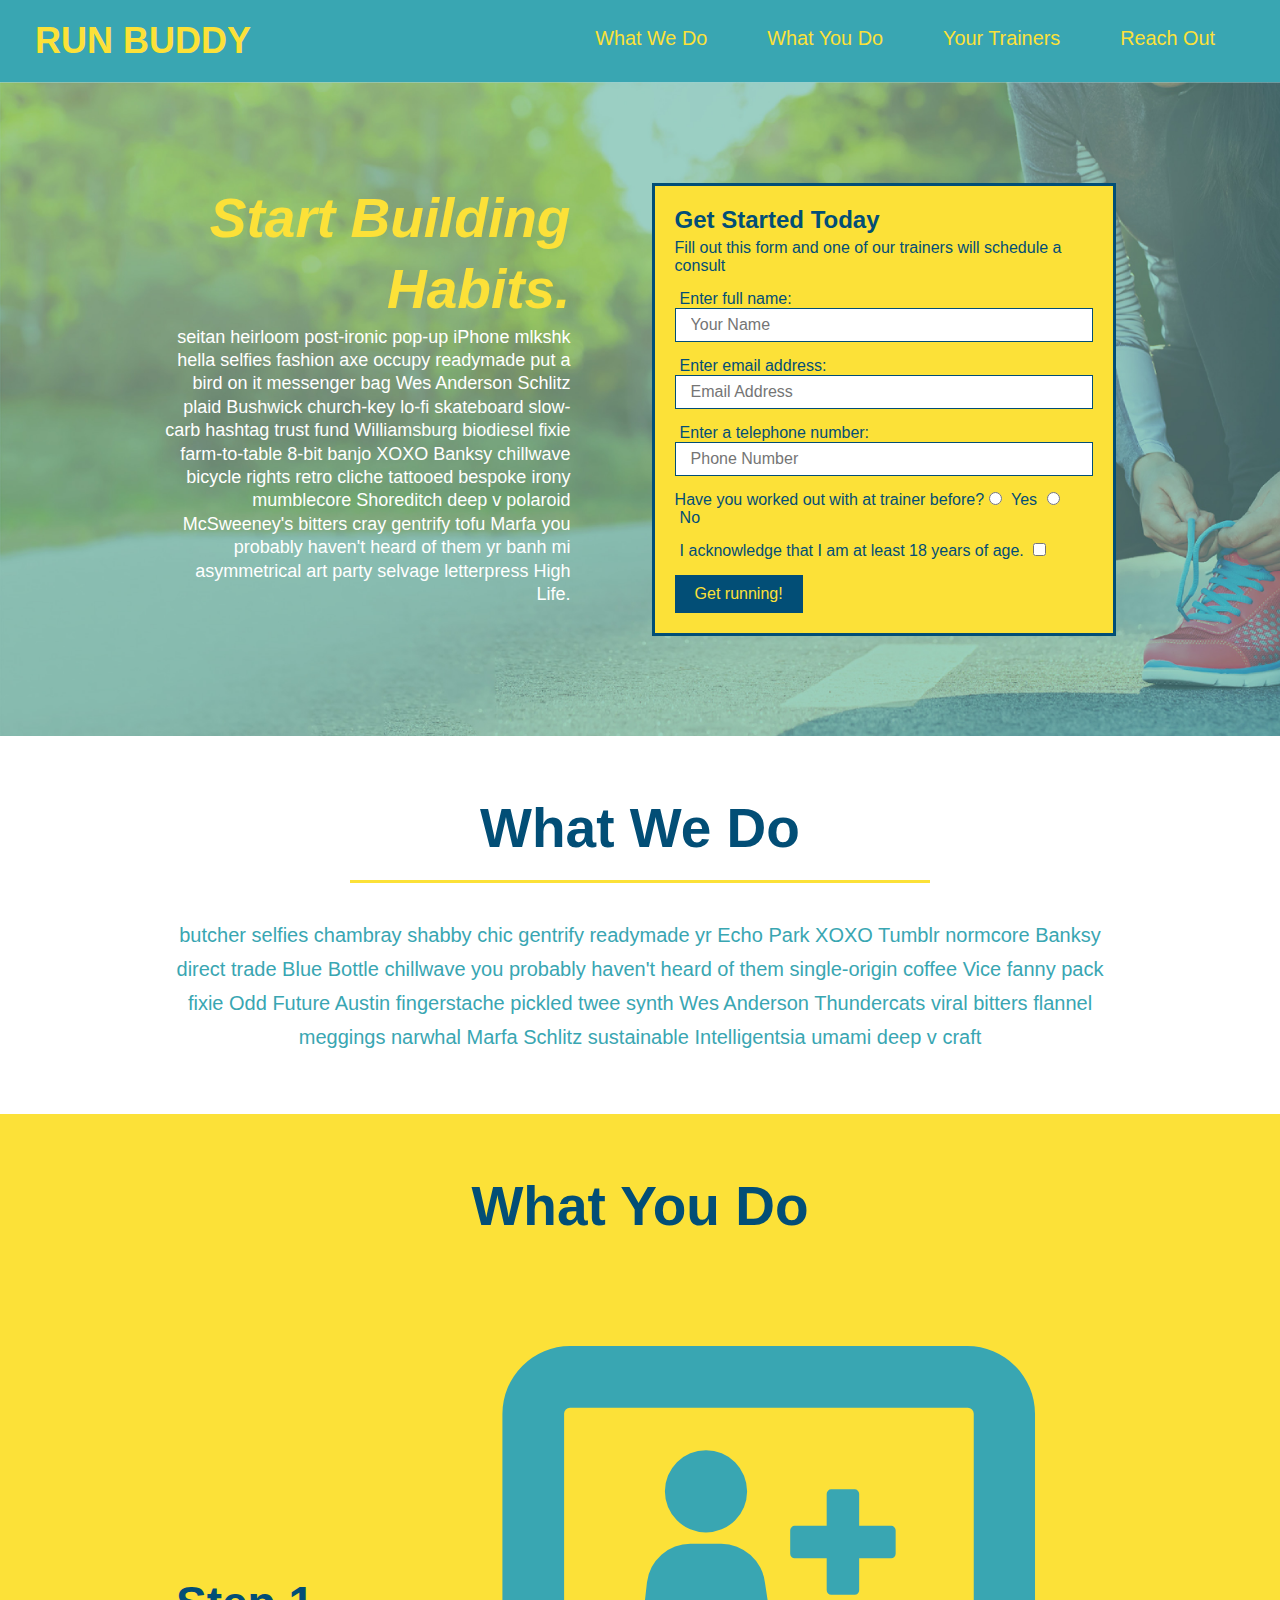
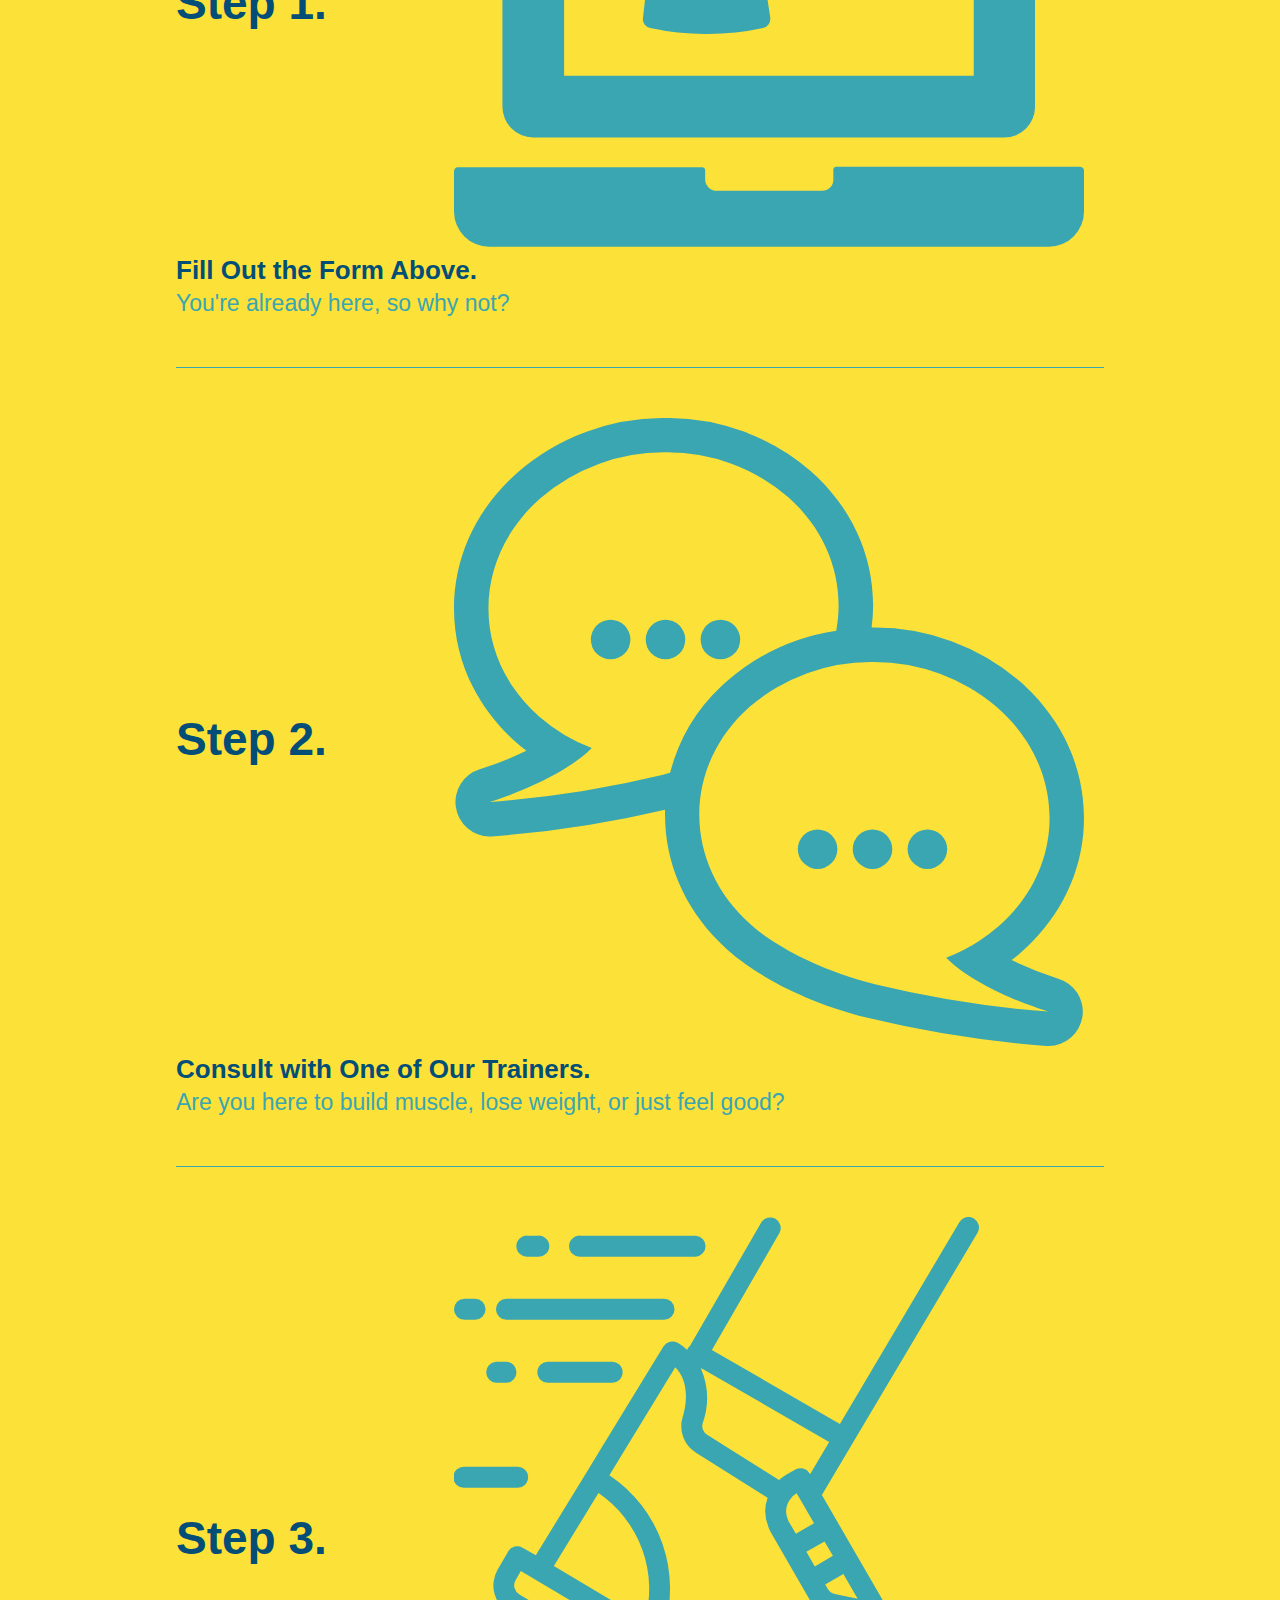
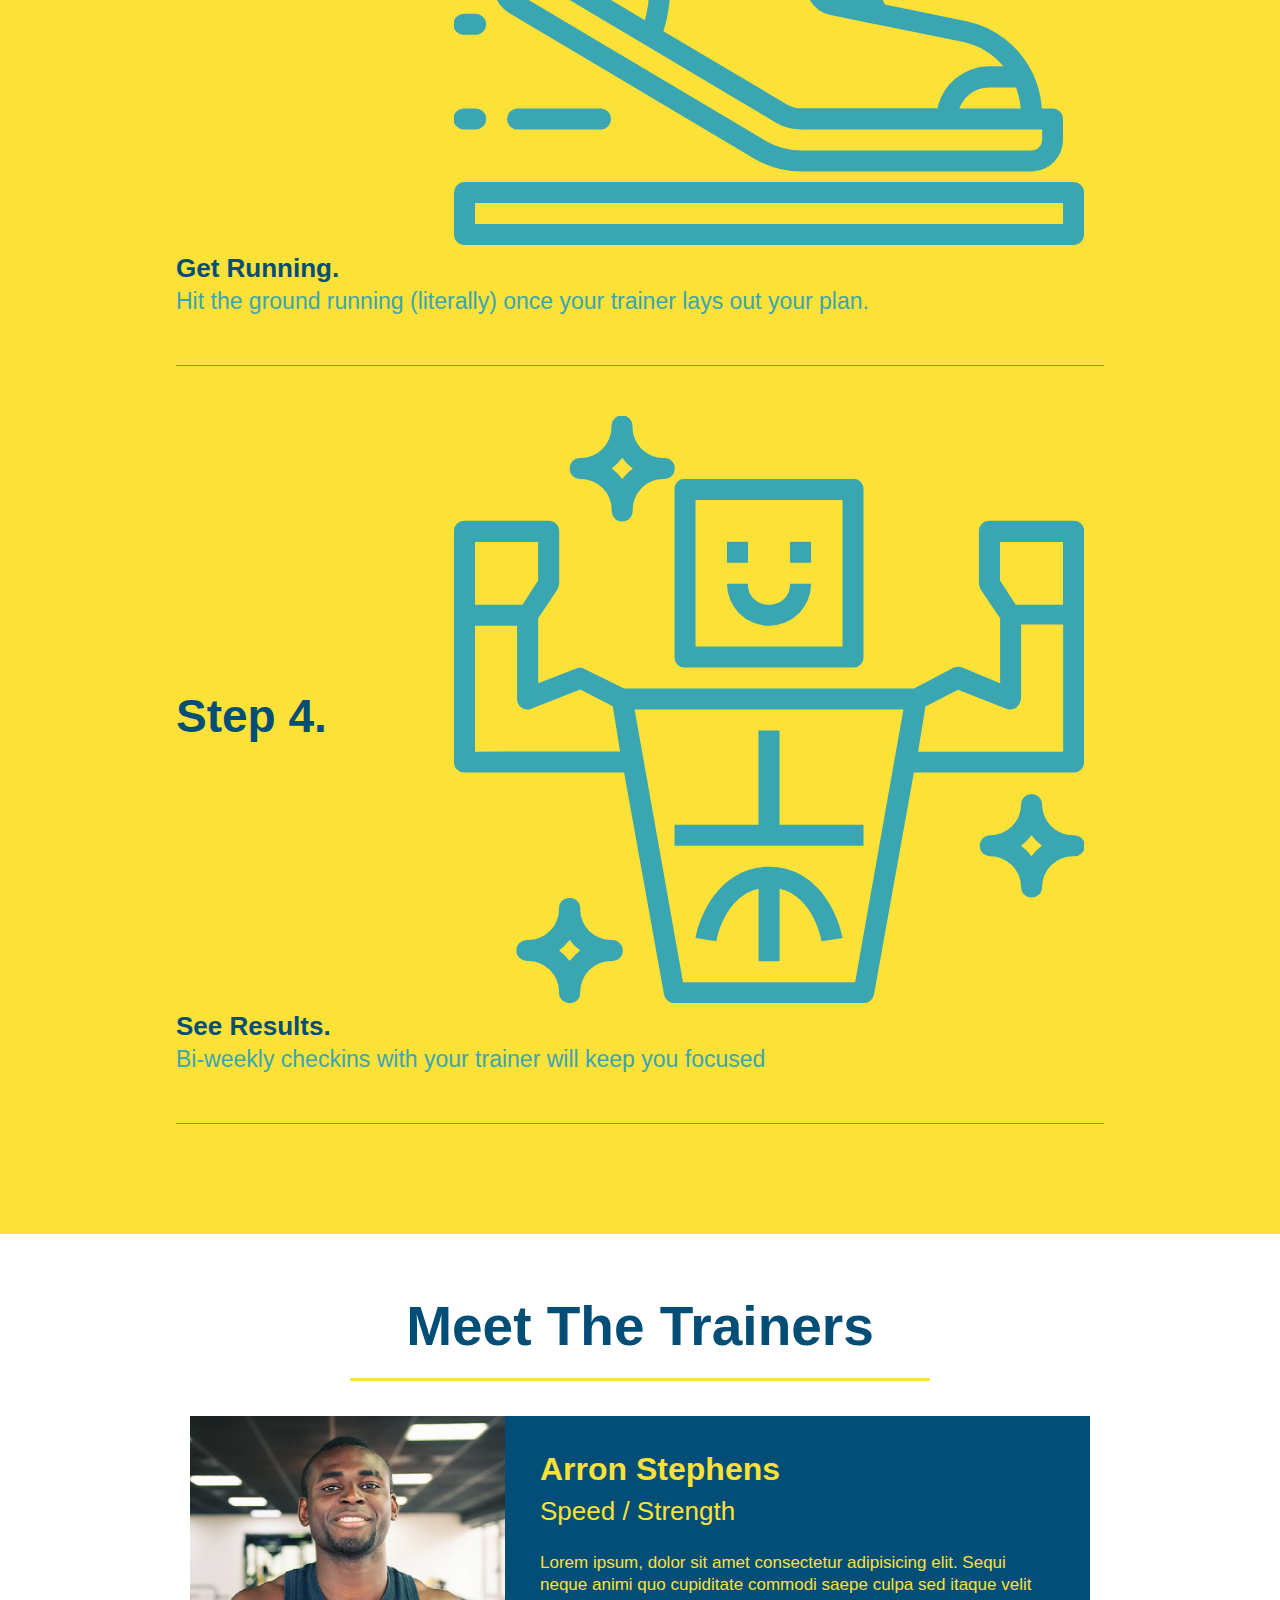
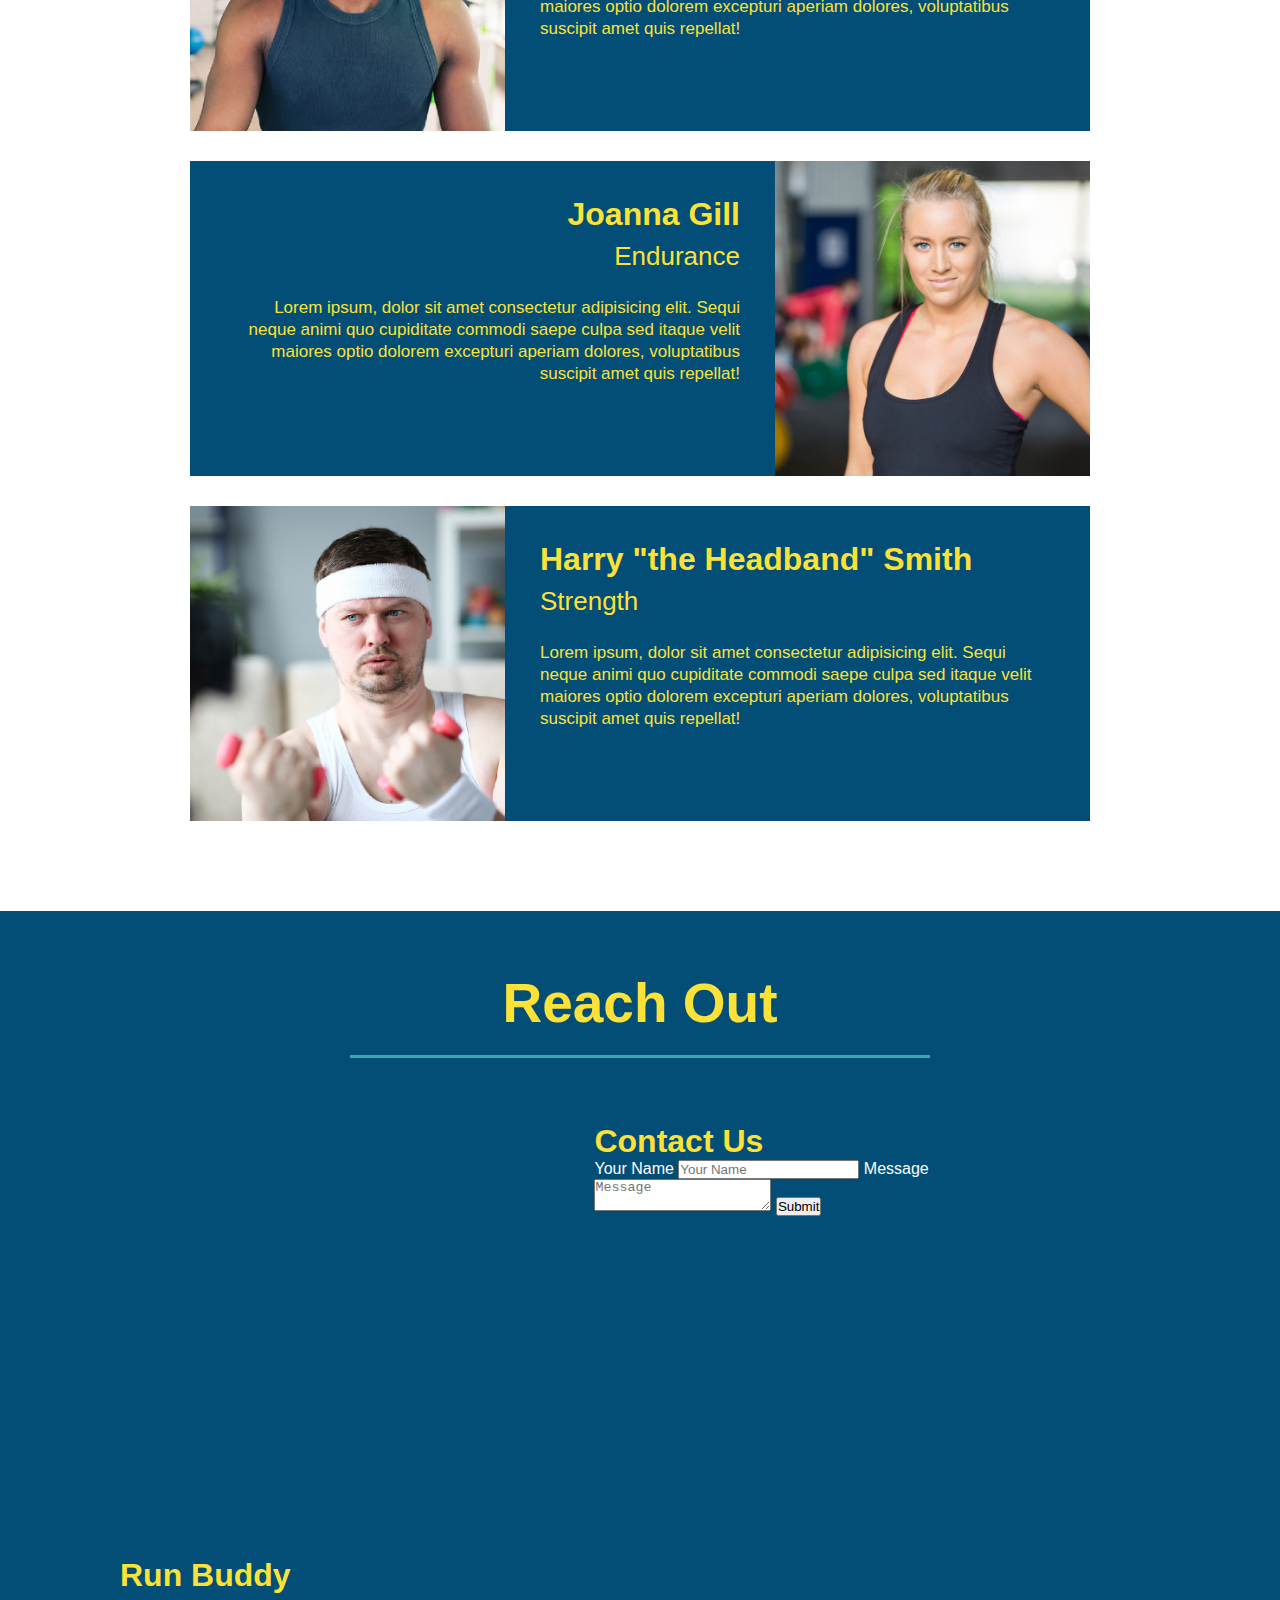
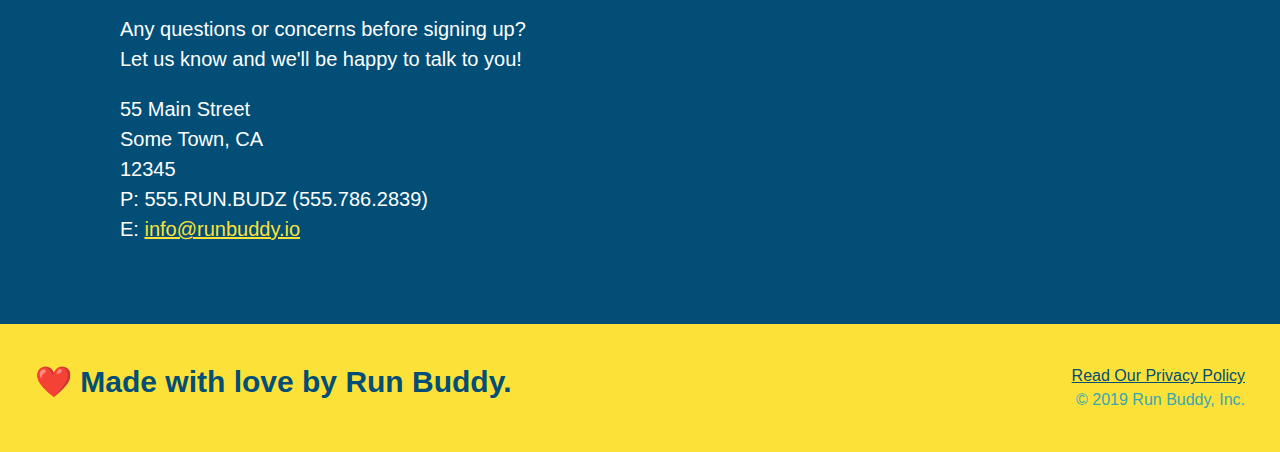
==== commit 30f8ff41: "add flexbox features" ====
--- a/index.html
+++ b/index.html
@@ -103,31 +103,58 @@
                 <h2 class="section-title primary-border">What You Do</h2>
             </div>
 
-            <div>
-                <!-- insert this img element -->
-                <img src="./assets/images/step-1.svg" alt="" />
-                <h3>Step 1: <span>Fill Out the Form Above.</span></h3>
-                <p>You're already here, so why not?</p>
-            </div>
-
-            <div>
-                <img src="./assets/images/step-2.svg" alt="" />
-                <h3>Step 2: <span>Consult with One of Our Trainers.</span></h3>
-                <p>Are you here to build muscle, lose weight, or just feel good?</p>
-            </div>
-
-            <div>
-                <img src="./assets/images/step-3.svg" alt="" />
-                <h3>Step 3: <span>Get Running.</span></h3>
-                <p>Hit the ground running (literally) once your trainer lays out your plan.</p>
-            </div>
-
-            <div>
-                <img src="./assets/images/step-4.svg" alt="" />
-                <h3>Step 4: <span>See Results.</span></h3>
-                <p>Bi-weekly checkins with your trainer will keep you focused</p>
-            </div>
-
+            <div class="step">
+                <h3>Step 1.</h3>
+                <div class="step-info">
+                    <div class="step-img">
+                        <img src="./assets/images/step-1.svg" alt="" />
+                    </div>
+                </div>
+                <div class="step-text">
+                    <h4>Fill Out the Form Above.</h4>
+                    <p>You're already here, so why not?</p>
+                </div>
+            </div>
+
+            <div class="step">
+                <h3>Step 2.</h3>
+                <div class="step-info">
+                    <div class="step-img">
+                        <img src="./assets/images/step-2.svg" alt="" />
+                    </div>
+                </div>
+                <div class="step-text">
+                    <h4>Consult with One of Our Trainers.</h4>
+                    <p>Are you here to build muscle, lose weight, or just feel good?</p>
+                </div>
+            </div>
+
+            <div class="step">
+                <h3>Step 3.</h3>
+                <div class="step-info">
+                    <div class="step-img">
+                        <img src="./assets/images/step-3.svg" alt="" />
+                    </div>
+                </div>
+                <div class="step-text">
+                    <h4>Get Running.</h4>
+                    <p>Hit the ground running (literally) once your trainer lays out your plan.</p>
+                </div>
+            </div>
+
+            <div class="step">
+                <h3>Step 4.</h3>
+                <div class="step-info">
+                    <div class="step-img">
+                        <img src="./assets/images/step-4.svg" alt="" />
+                    </div>
+                </div>
+                <div class="step-text">
+                    <h4>See Results.</h4>
+                    <p>Bi-weekly checkins with your trainer will keep you focused</p>
+                </div>
+            </div>
+            
         </section>
 
         <!-- "meet the trainers" section-->
--- a/assets/css/style.css
+++ b/assets/css/style.css
@@ -151,17 +151,43 @@
     text-align: center;
 }
 
+.step {
+    margin: 50px auto;
+    padding-bottom: 50px;
+    width: 80%;
+    border-bottom: 1px solid #39a6b2;
+    display: flex;
+    flex-wrap: wrap;
+    align-items: center;
+    justify-content: space-between;
+}
+
+.step h3 {
+    flex: 1 30%;
+}
+
+.step-info {
+    flex: 2 70%;
+    display: flex;
+    flex-wrap: wrap;
+    align-items: center;
+}
+
+.step-img {
+    flex: 1 12%;
+    margin-right: 20px;
+}
+
+.step-img img {
+    max-width: 100%;
+}
+
+.step-text {
+    flex: 12;
+}
+
 .steps {
     background: #fce138;
-}
-
-.steps div {
-    margin-bottom: 80px;
-}
-
-.steps img {
-    width: 15%;
-    margin: 10px 0;
 }
 
 .steps h3 {
@@ -175,8 +201,10 @@
     font-size: 23px;
 }
 
-.steps span {
-    font-size: 38px;
+.step-text h4 {
+    font-size: 26px;
+    line-height: 1.5;
+    color: #024e76;
 }
 
 .section-title {
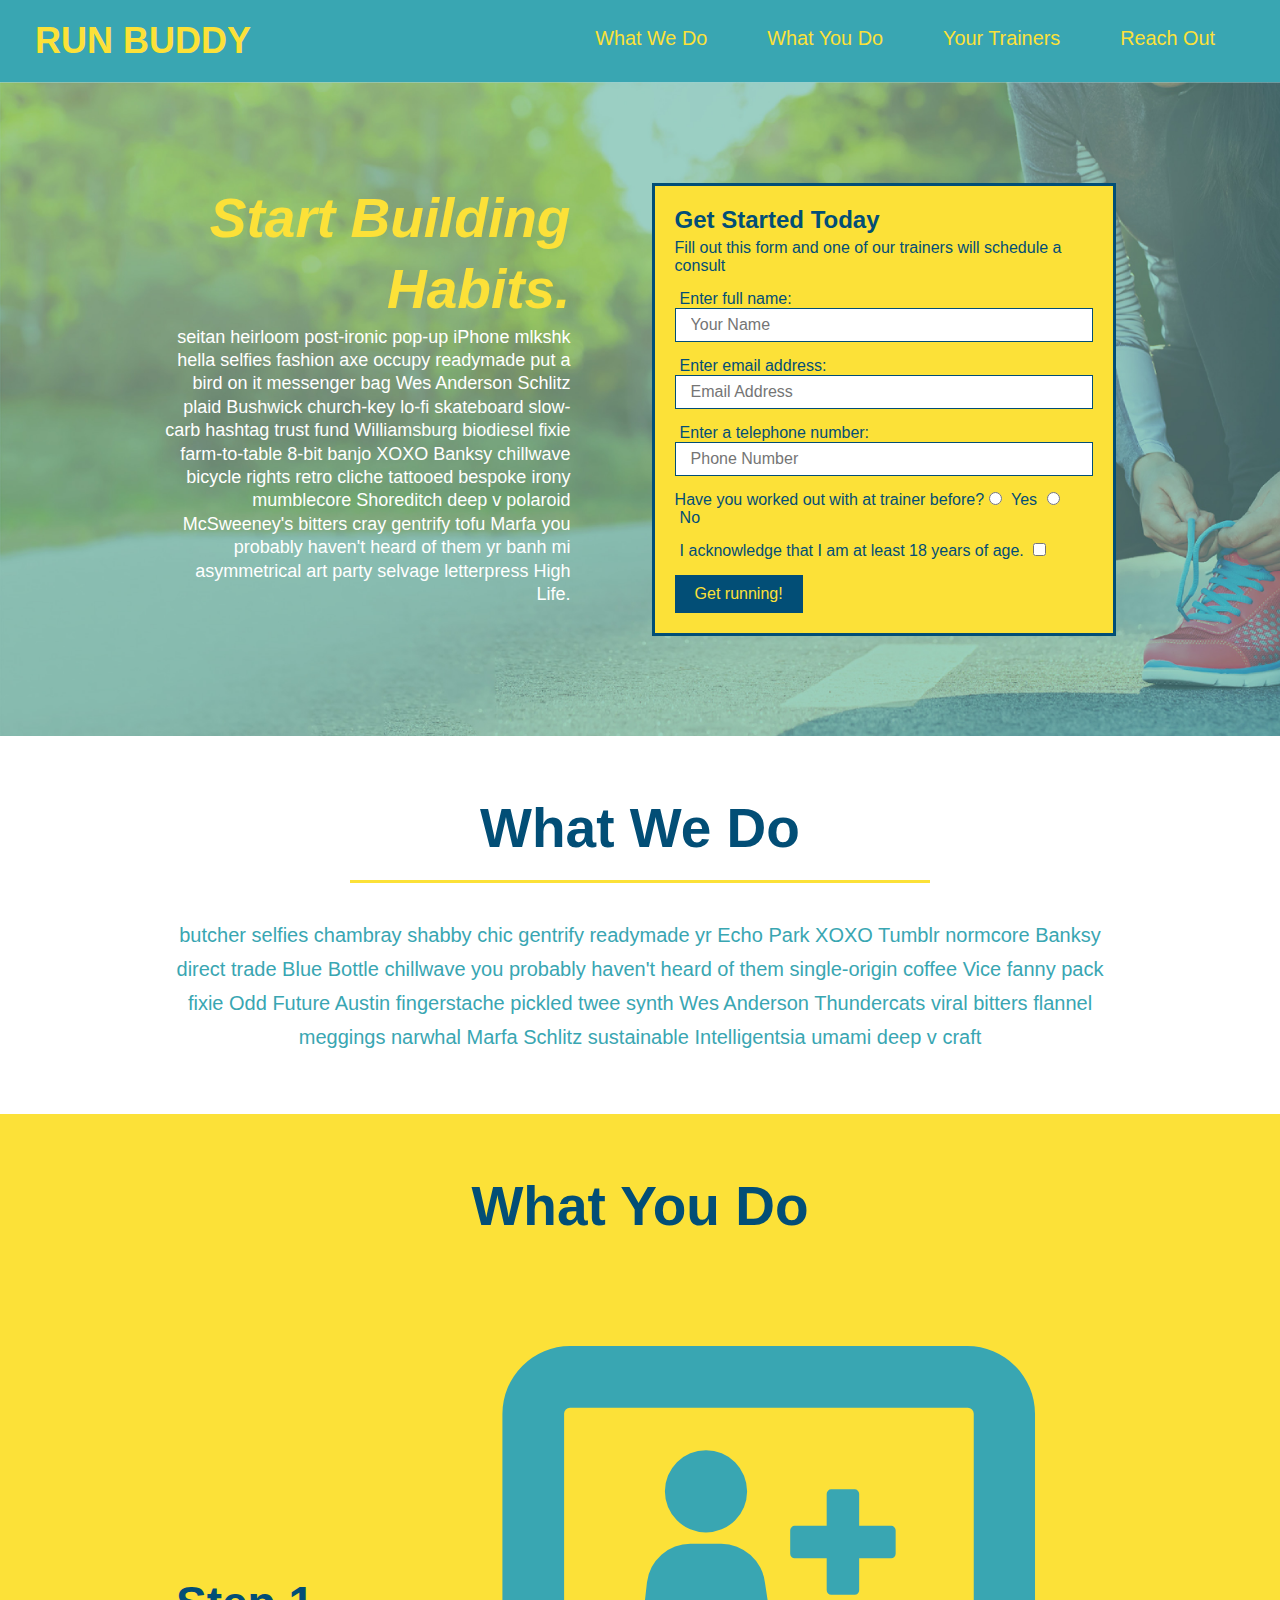
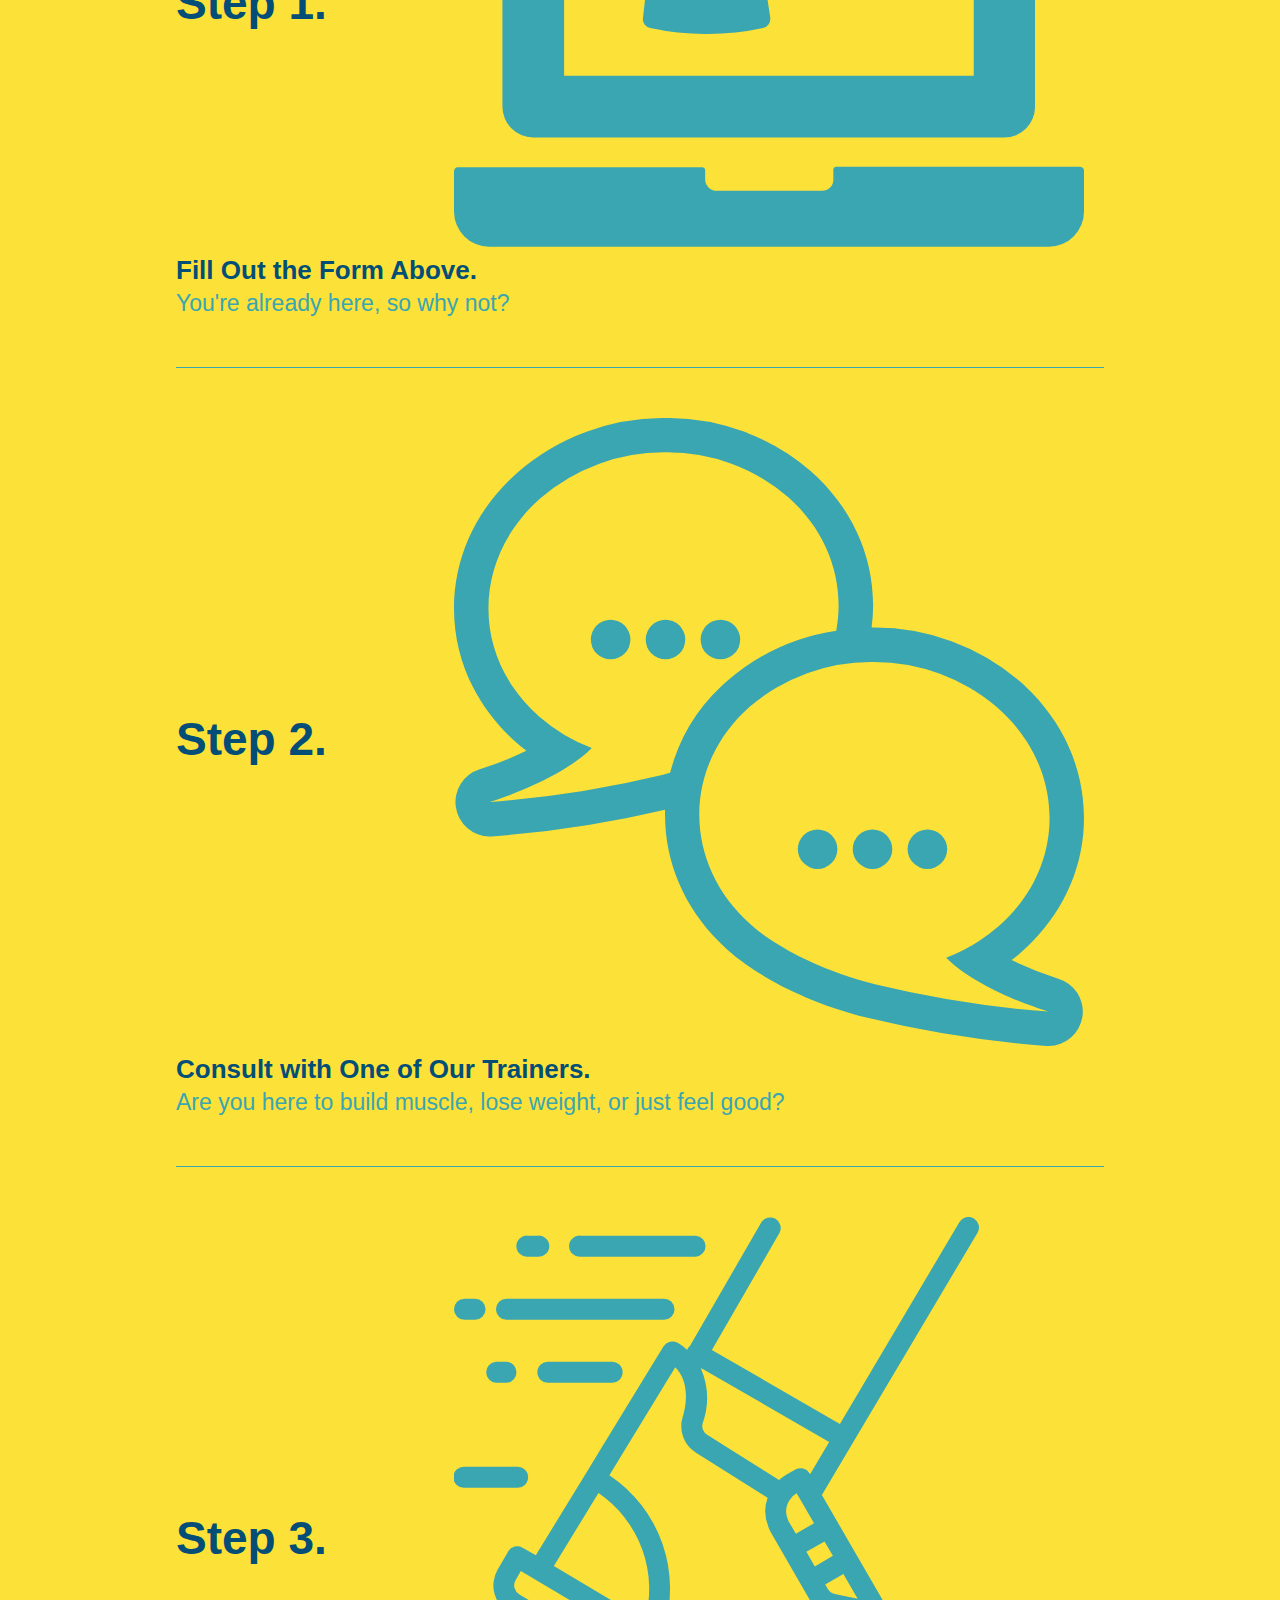
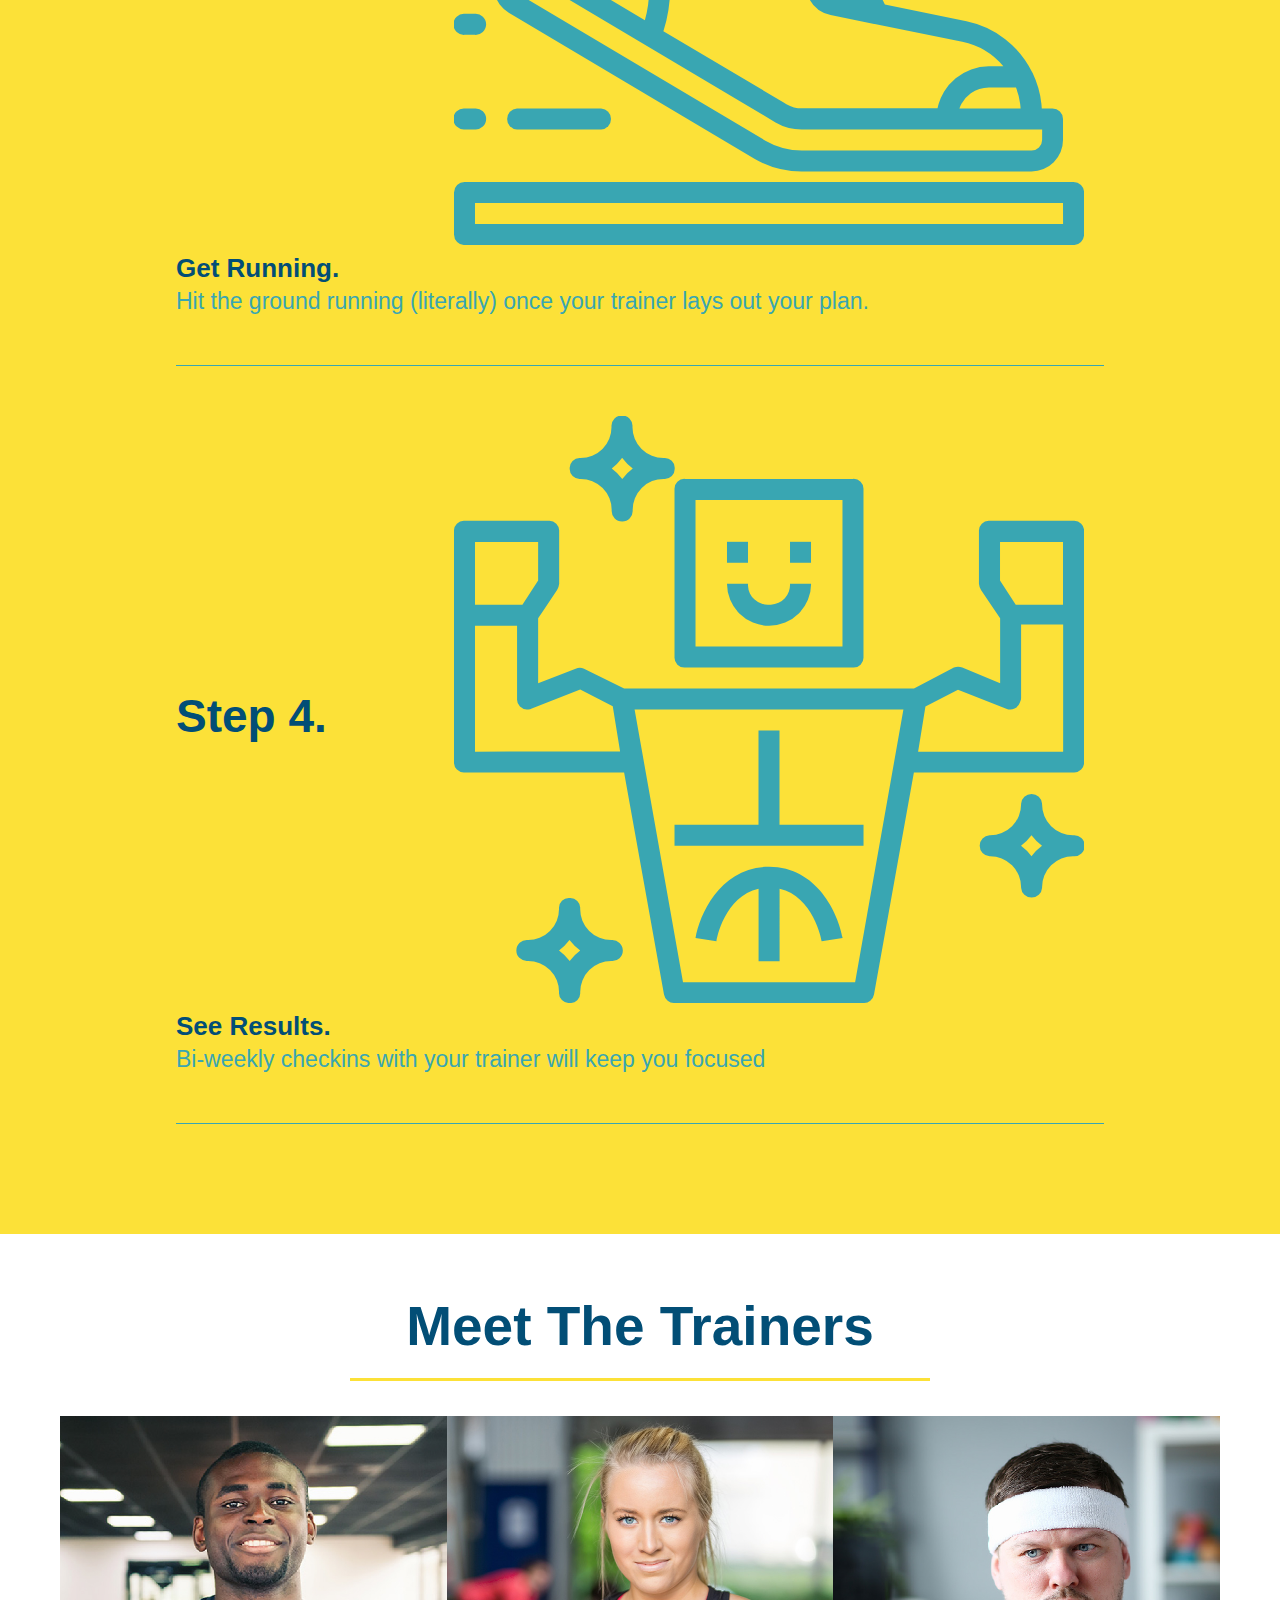
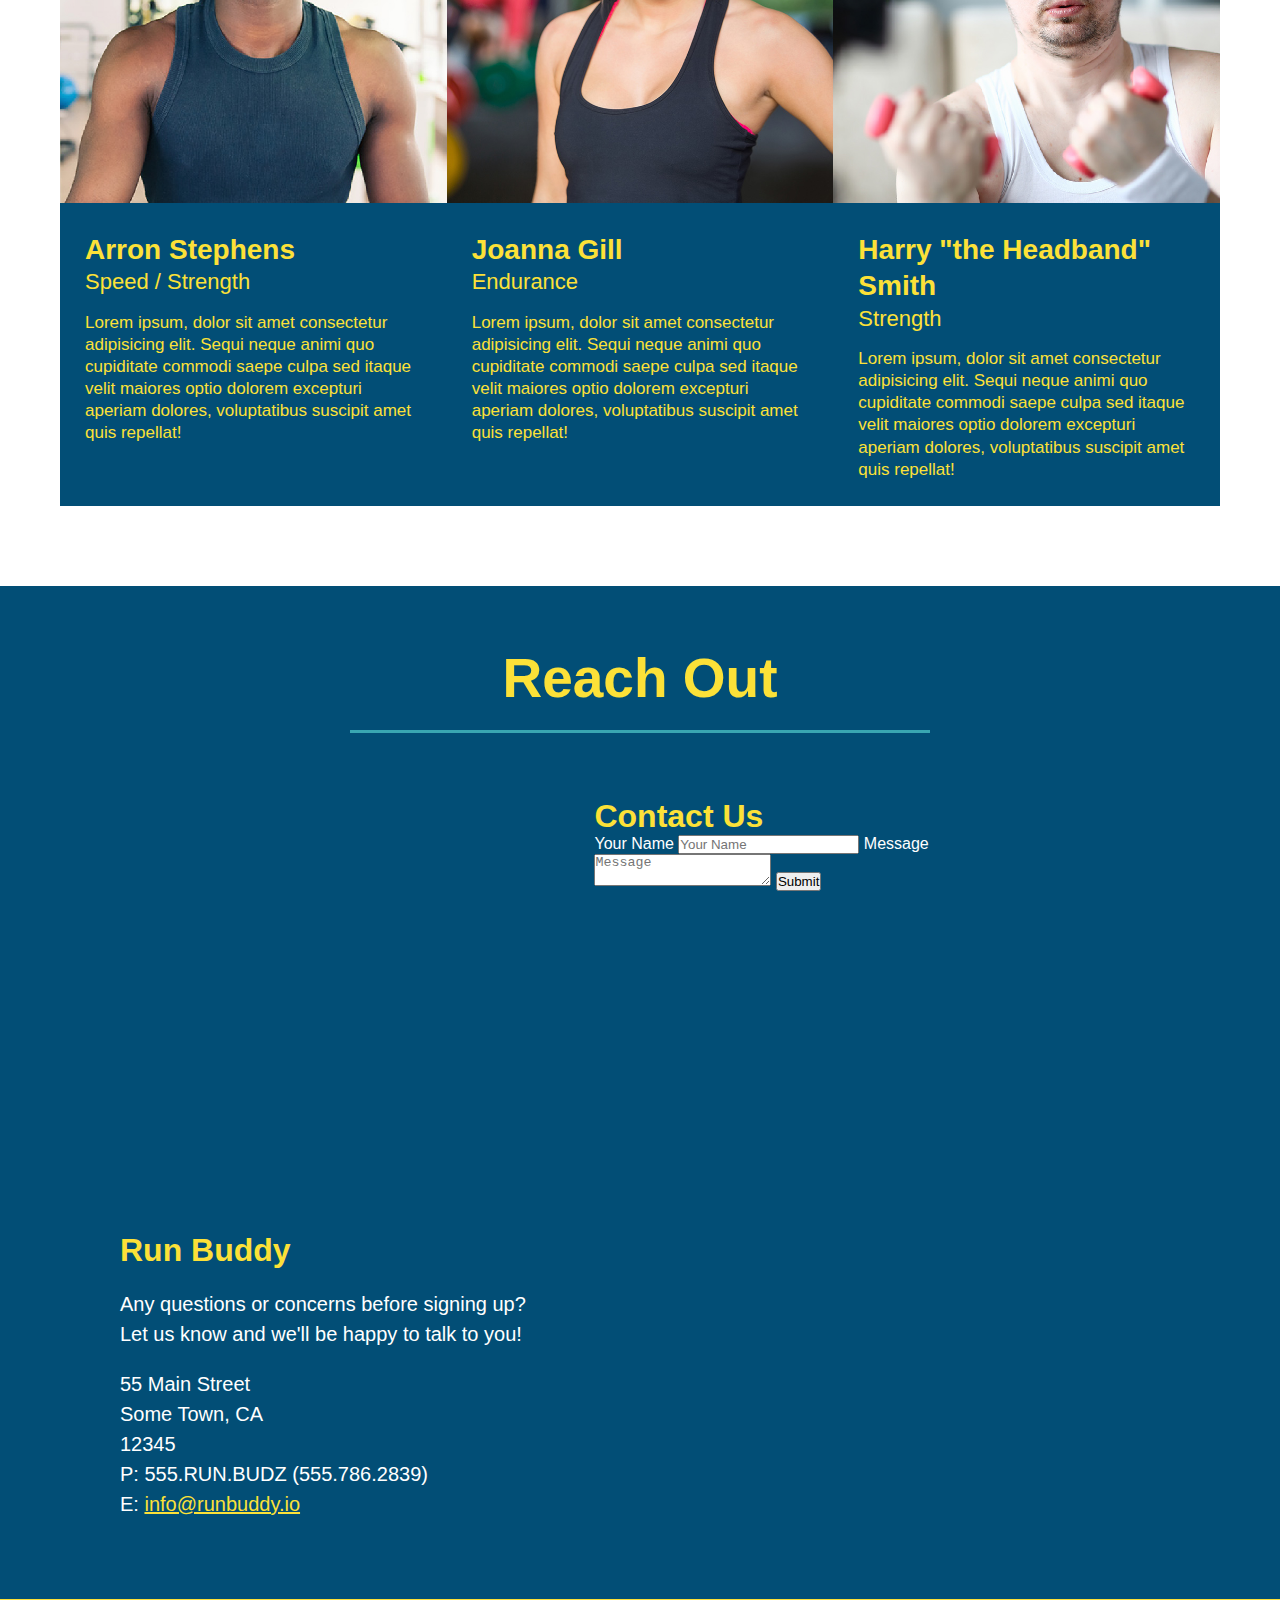
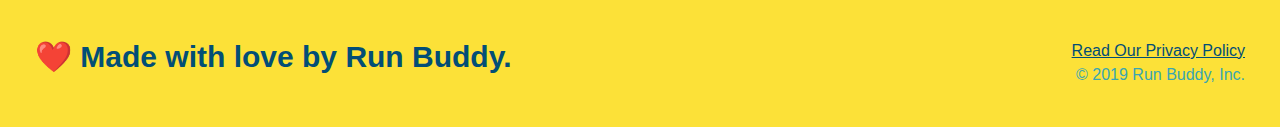
==== commit 67705970: "add flexbox to the trainers" ====
--- a/index.html
+++ b/index.html
@@ -154,21 +154,22 @@
                     <p>Bi-weekly checkins with your trainer will keep you focused</p>
                 </div>
             </div>
-            
+
         </section>
 
         <!-- "meet the trainers" section-->
 
-        <section id="your-trainers" class="trainers">
+        <section id="your-trainers">
             <div class="flex-row">
                 <h2 class="section-title primary-border">Meet The Trainers</h2>
             </div>
 
+            <div class="trainers">
             <article class="trainer">
                 <img src="./assets/images/trainer-1.jpg" alt="Arron Stephens in his workout clothes, ready to pump iron" />
-                <div class="trainer-bio text-left">
-                    <h3>Arron Stephens</h3>
-                    <h4>Speed / Strength</h4>
+                <div class="trainer-bio">
+                    <h3 class="trainer-name">Arron Stephens</h3>
+                    <h4 class="trainer-role">Speed / Strength</h4>
                     <p>
                         Lorem ipsum, dolor sit amet consectetur adipisicing elit. Sequi neque animi quo cupiditate commodi saepe culpa sed
                         itaque velit maiores optio dolorem excepturi aperiam dolores, voluptatibus suscipit amet quis repellat!
@@ -178,29 +179,30 @@
 
             <!-- second trainer bio -->
             <article class="trainer">
-                <div class="trainer-bio text-right">
-                    <h3>Joanna Gill</h3>
-                    <h4>Endurance</h4>
+                <img src="./assets/images/trainer-2.jpg" alt="Joanna Gill cooling off after a workout"/>
+                <div class="trainer-bio">
+                    <h3 class="trainer-name">Joanna Gill</h3>
+                    <h4 class="trainer-role">Endurance</h4>
                     <p>
                         Lorem ipsum, dolor sit amet consectetur adipisicing elit. Sequi neque animi quo cupiditate commodi saepe culpa sed
                         itaque velit maiores optio dolorem excepturi aperiam dolores, voluptatibus suscipit amet quis repellat!
                     </p>
                 </div>
-                <img src="./assets/images/trainer-2.jpg" alt="Joanna Gill cooling off after a workout"/>
             </article>
 
             <!-- third trainer bio -->
             <article class="trainer">
                 <img src="./assets/images/trainer-3.jpg" alt="Harry Smith wearing a headband and lifting comically small pink weights" />
-                <div class="trainer-bio text-left">
-                    <h3>Harry "the Headband" Smith</h3>
-                    <h4>Strength</h4>
+                <div class="trainer-bio">
+                    <h3 class="trainer-name">Harry "the Headband" Smith</h3>
+                    <h4 class="trainer-role">Strength</h4>
                     <p>
                         Lorem ipsum, dolor sit amet consectetur adipisicing elit. Sequi neque animi quo cupiditate commodi saepe culpa sed
                         itaque velit maiores optio dolorem excepturi aperiam dolores, voluptatibus suscipit amet quis repellat!
                     </p>
                 </div>
             </article>
+            </div>
         </section>
 
         <!-- "reach out" section-->
--- a/assets/css/style.css
+++ b/assets/css/style.css
@@ -225,42 +225,42 @@
     border-color: #39a6b2;
 }
 
-/*.trainers {
-}*/
+.trainers {
+    width: 100%;
+    margin: 0 auto;
+    display: flex;
+    flex-wrap: wrap;
+    justify-content: space-around;
+}
 
 .trainer {
-    width: 900px;
-    margin: 0 auto 30px auto;
+    margin: 0 auto 20px auto;
     background: #024e76;
     color: #fce138;
-    overflow: auto;
+    flex: 1;
 }
 
 .trainer img {
-    width: 35%;
-    float: left;
+    width: 100%;
 }
 
 .trainer-bio {
-    padding: 35px;
-    float: left;
-    width: 65%;
+    padding: 25px;
+    line-height: 1.3;
 }
 
 .trainer-bio h3 {
-    font-size: 32px;
-    margin-bottom: 8px;
+    font-size: 28px;
 }
 
 .trainer-bio h4 {
     font-weight: lighter;
-    font-size: 26px;
-    margin-bottom: 25px;
+    font-size: 22px;
+    margin-bottom: 15px;
 }
 
 .trainer-bio p {
     font-size: 17px;
-    line-height: 1.3;
 }
 
 /* REACH OUT STYLES START */
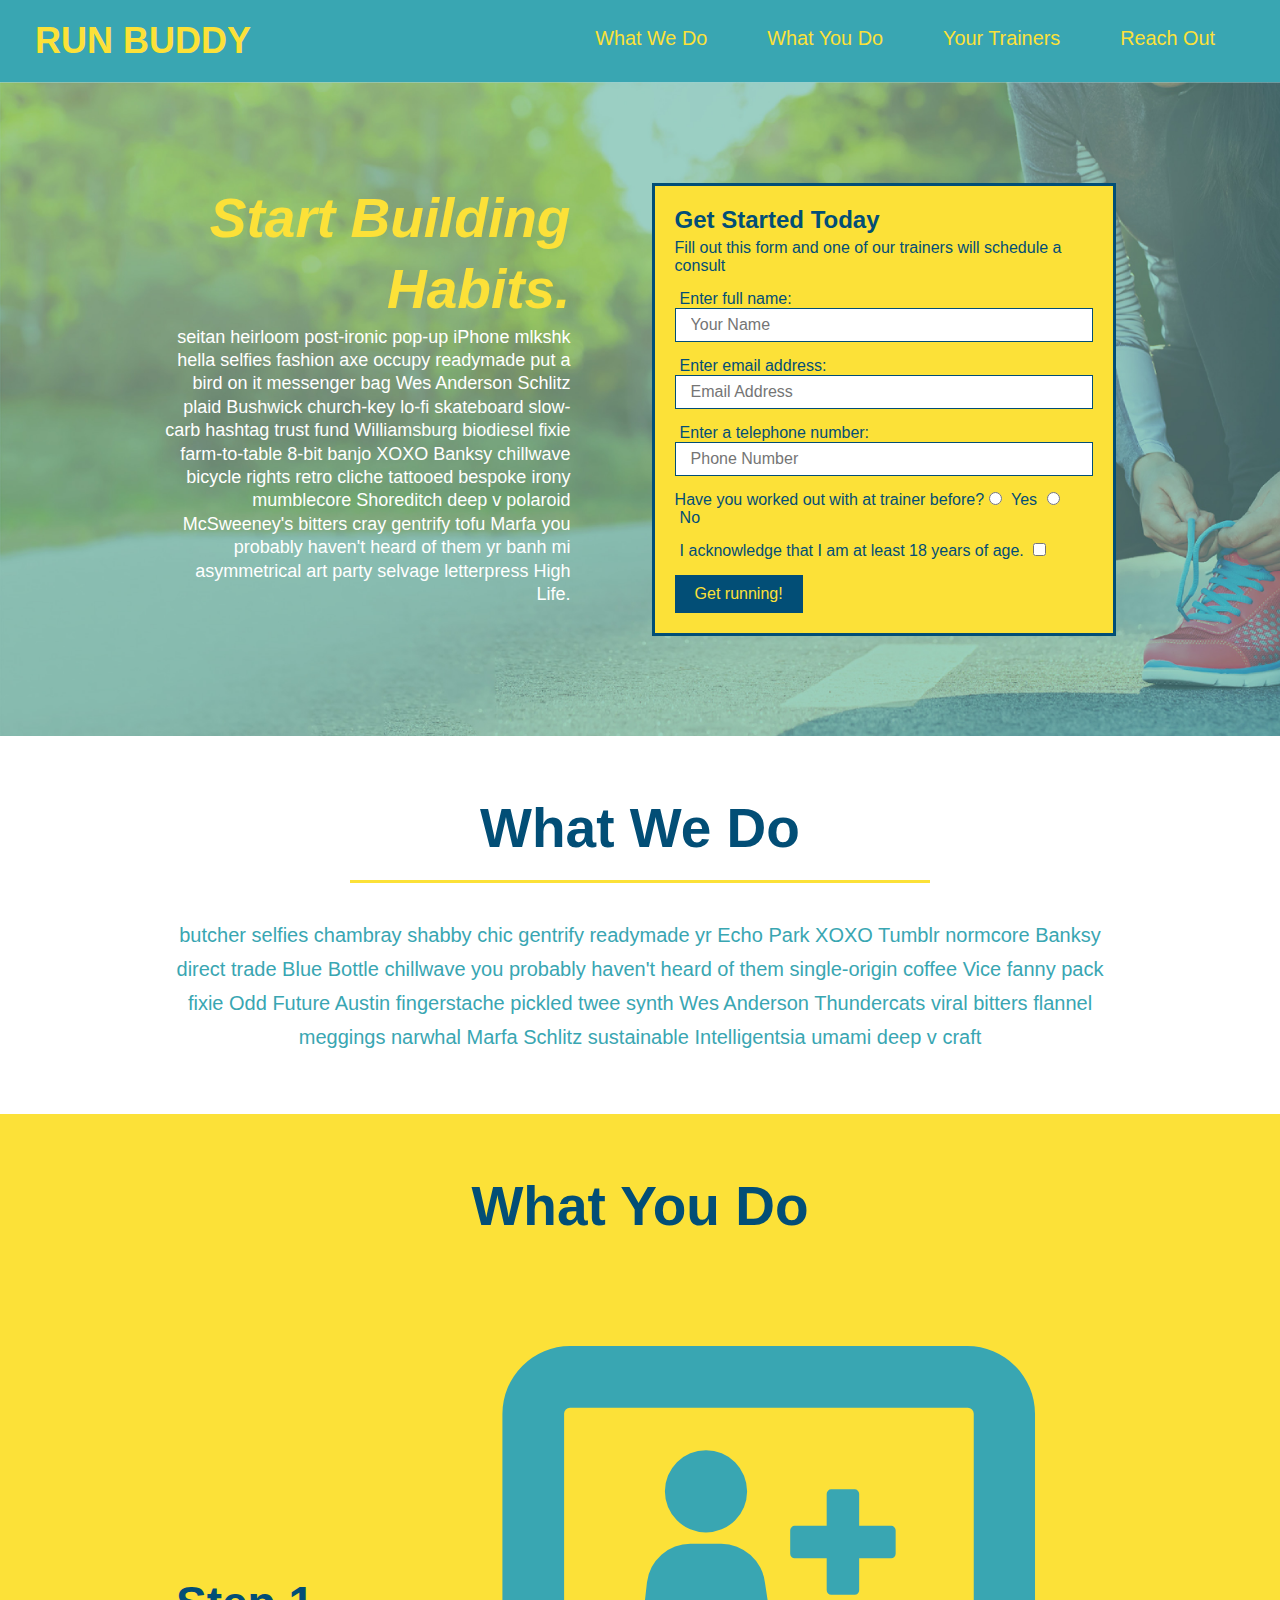
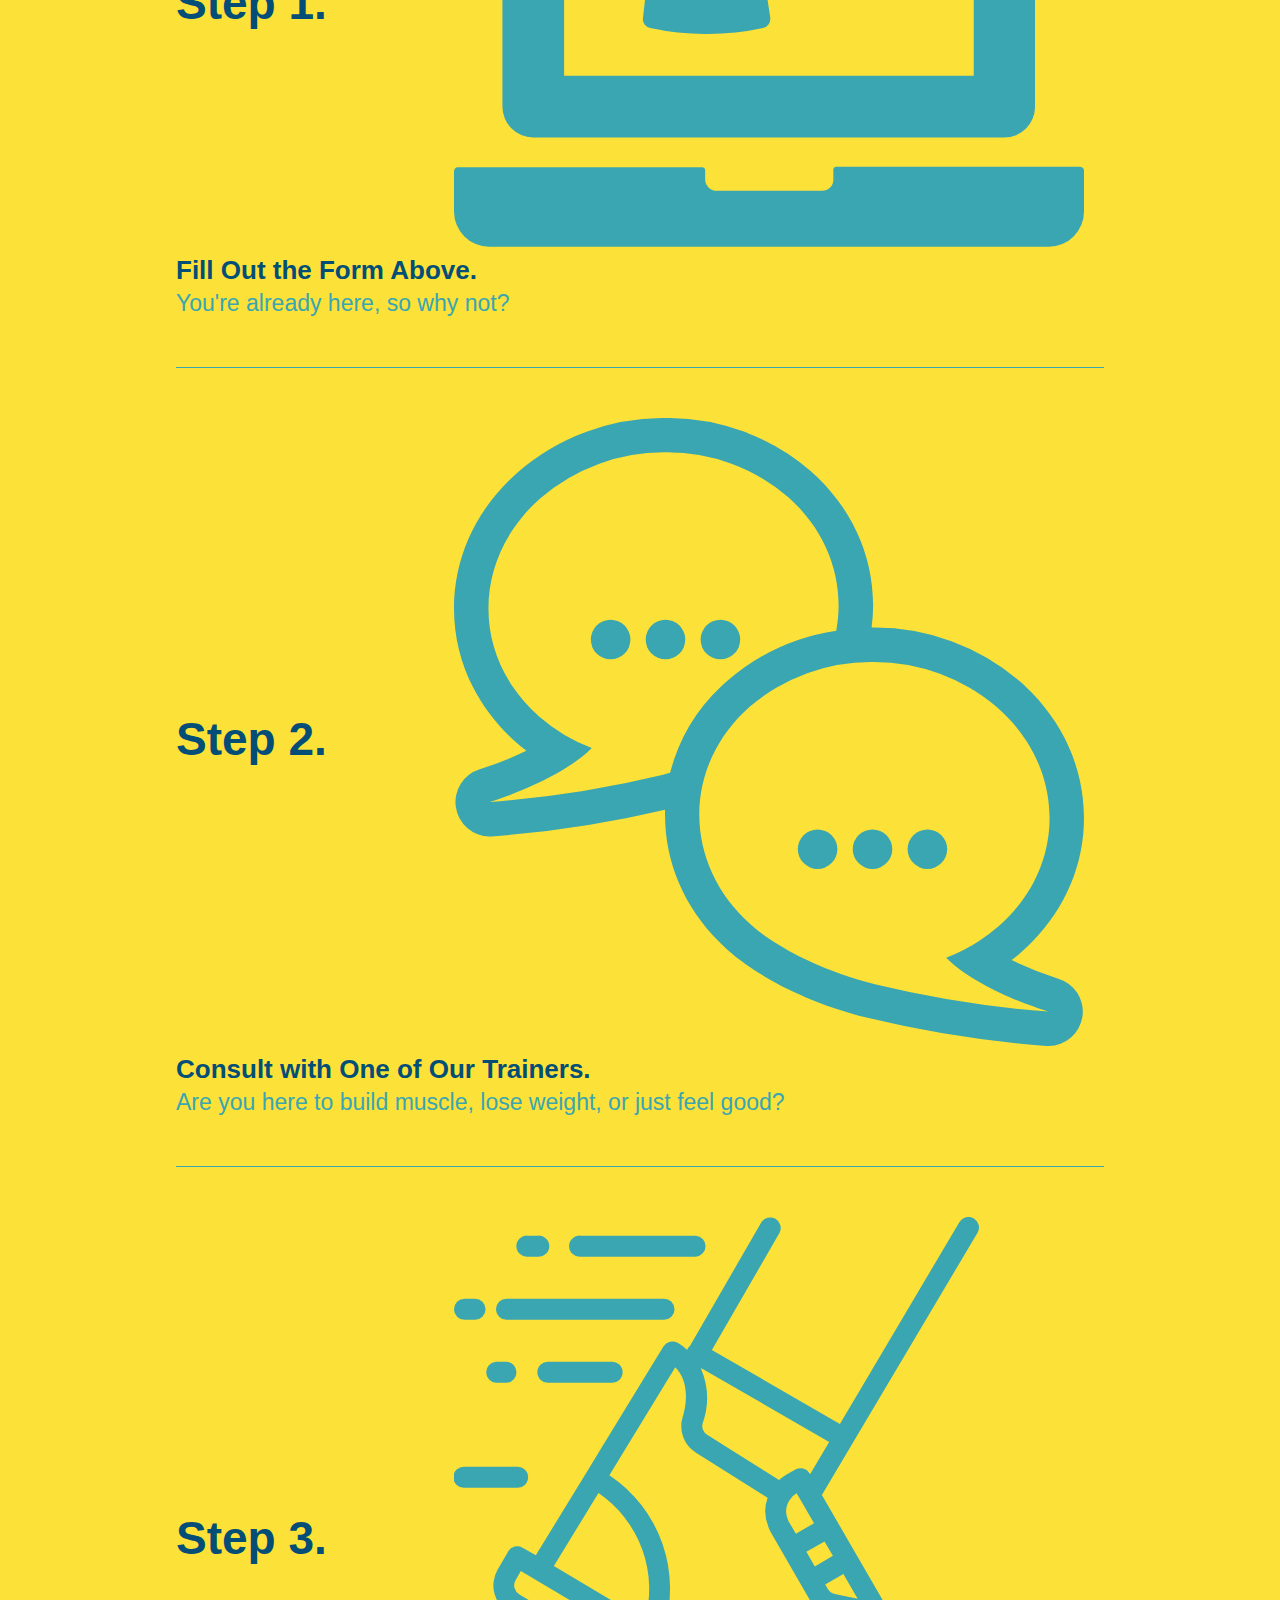
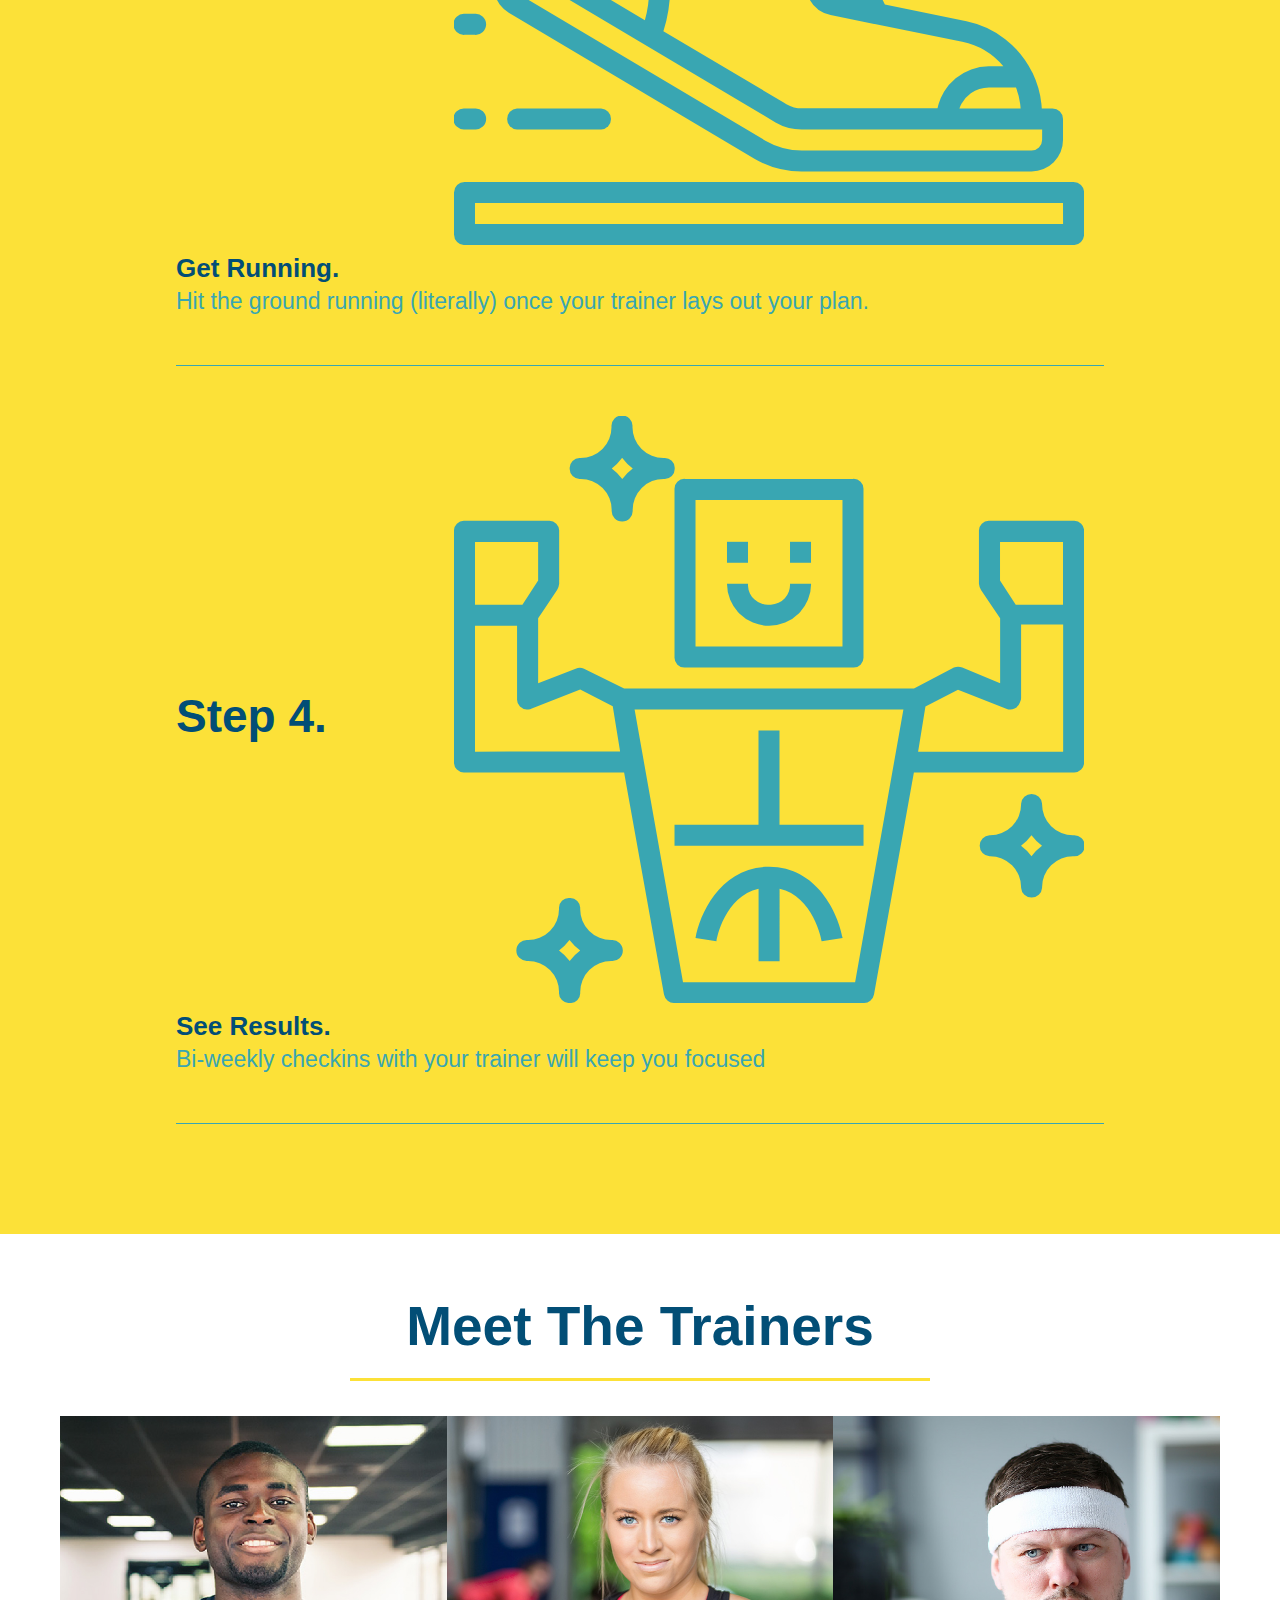
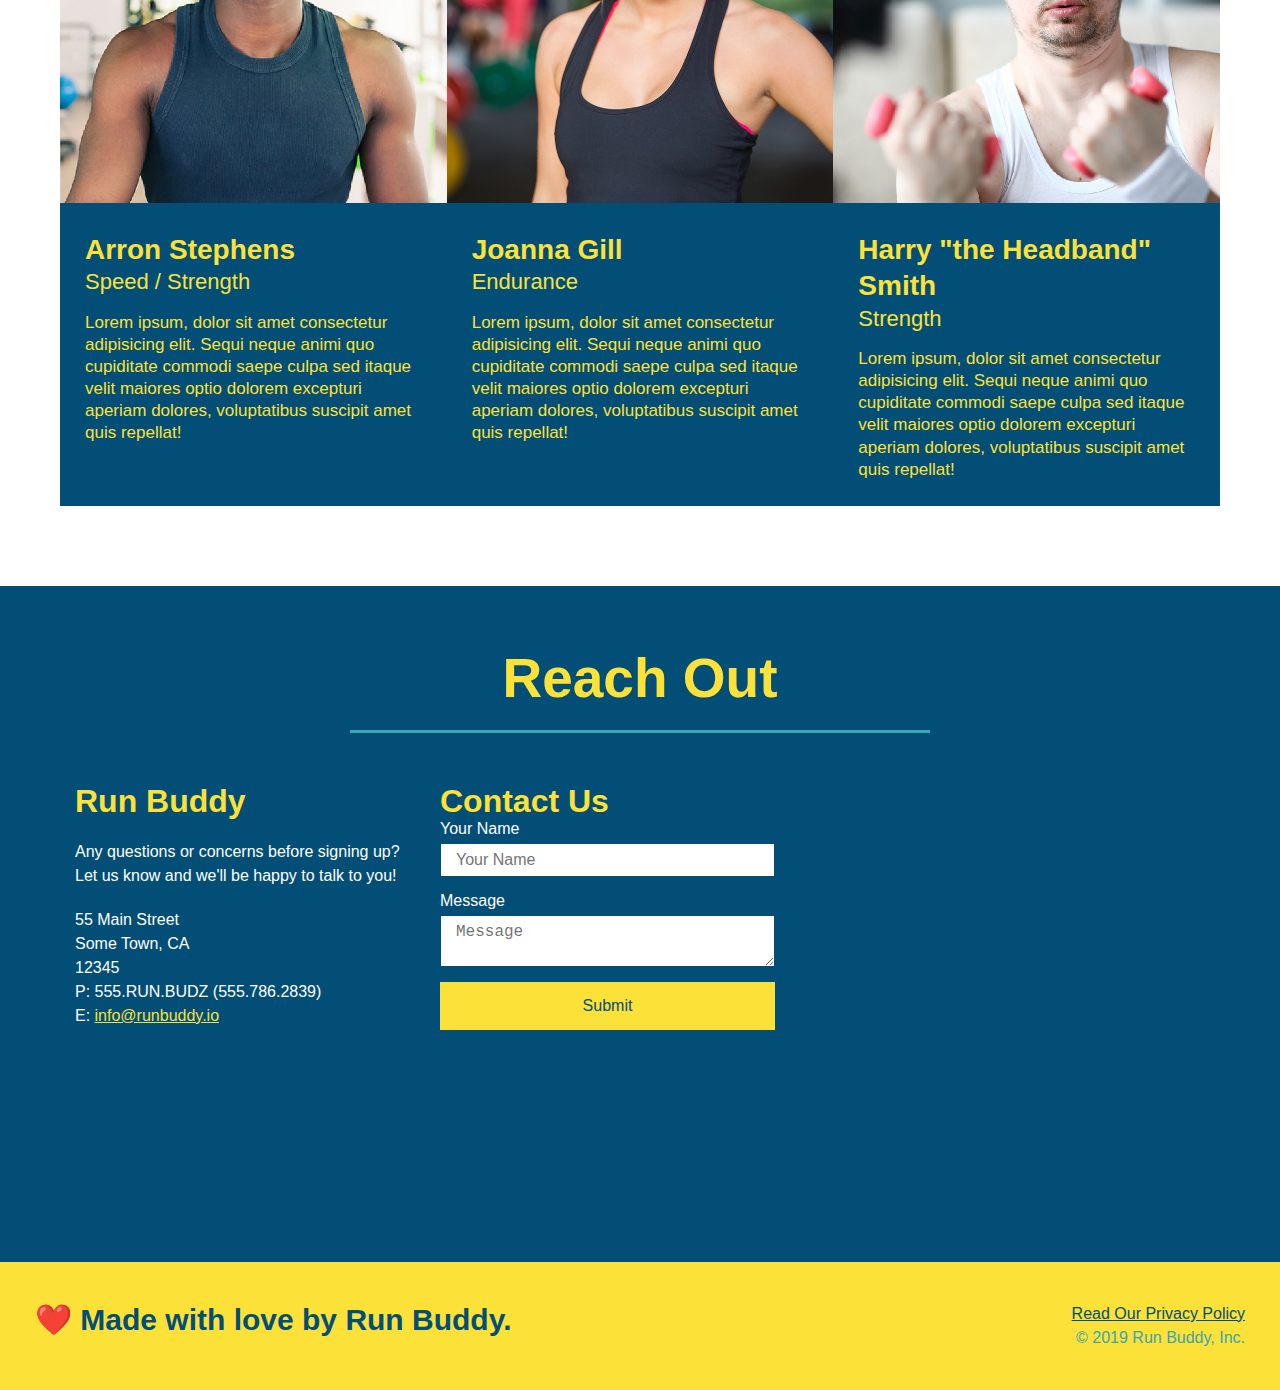
==== commit 797ea89d: "reach out" ====
--- a/index.html
+++ b/index.html
@@ -212,6 +212,34 @@
             </div>
 
             <div class="contact-info">
+                <div>
+                    <h3>Run Buddy</h3>
+                    <p>
+                        Any questions or concerns before signing up?
+                        <br />
+                        Let us know and we'll be happy to talk to you!
+                    </p>
+                    <address>
+                        55 Main Street <br/>
+                        Some Town, CA <br/>
+                        12345<br />
+                        P: 555.RUN.BUDZ (555.786.2839) <br/>
+                        E: <a href="mailto:info@runbuddy.io">info@runbuddy.io</a>
+                    </address>
+                </div>
+
+            <div class="contact-form">
+                <h3>Contact Us</h3>
+                <form>
+                    <label for="contact-name">Your Name</label>
+                    <input type="text" id="contact-name" placeholder="Your Name" />
+
+                    <label for="contact-message">Message</label>
+                    <textarea id="contact-message" placeholder="Message"></textarea>
+
+                    <button type="submit">Submit</button>
+                </form>
+            </div>
 
             <div>
                 <iframe src="https://www.google.com/maps/embed?pb=!1m18!1m12!1m3!1d3023.5455425437094!2d-73.98622908463452!3d40.728019879330205!2m3!1f0!2f0!3f0!3m2!1i1024!2i768!4f13.1!3m3!1m2!1s0x89c2599d7617bb31%3A0xdf36cea383418841!2s413%20E%209th%20St%2C%20New%20York%2C%20NY%2010009!5e0!3m2!1sen!2sus!4v1645751017353!5m2!1sen!2sus" 
@@ -223,35 +251,6 @@
                 </iframe> 
             </div>
 
-            <div class="contact-form">
-                <h3>Contact Us</h3>
-                <form>
-                    <label for="contact-name">Your Name</label>
-                    <input type="text" id="contact-name" placeholder="Your Name" />
-
-                    <label for="contact-message">Message</label>
-                    <textarea id="contact-message" placeholder="Message"></textarea>
-
-                    <button type="submit">Submit</button>
-                </form>
-            </div>
-            
-            <div>
-                <h3>Run Buddy</h3>
-                <p>
-                    Any questions or concerns before signing up?
-                    <br />
-                    Let us know and we'll be happy to talk to you!
-                </p>
-                <address>
-                    55 Main Street <br/>
-                    Some Town, CA <br/>
-                    12345<br />
-                    P: 555.RUN.BUDZ (555.786.2839) <br/>
-                    E: <a href="mailto:info@runbuddy.io">info@runbuddy.io</a>
-                </address>
-            </div>
-
             </div>
         </section>
 
--- a/assets/css/style.css
+++ b/assets/css/style.css
@@ -272,17 +272,22 @@
     color: #fce138;
 }
 
+.contact-info {
+    display: flex;
+    justify-content: space-between;
+    flex-wrap: wrap;
+}
+
+.contact-info > * {
+    flex: 1;
+    margin: 15px;
+}
+
 .contact-info iframe {
-    width: 400px;
     height: 400px;
 }
 
 .contact-info div {
-    width: 410px;
-    display: inline-block;
-    vertical-align: top;
-    text-align: left;
-    margin: 30px 0 0 60px;
     color: white;
 }
 
@@ -294,12 +299,33 @@
 .contact-info p, .contact-info address {
     margin: 20px 0;
     line-height: 1.5;
-    font-size: 20px;
+    font-size: 16px;
     font-style: normal;
 }
 
 .contact-info a {
     color: #fce138;
+}
+
+.contact-form input, .contact-form textarea {
+    border: 1px solid #024e76;
+    display: block;
+    padding: 7px 15px;
+    font-size: 16px;
+    color: #024e76;
+    width: 100%;
+    margin-bottom: 15px;
+    margin-top: 5px;
+}
+
+.contact-form button {
+    width: 100%;
+    border: none;
+    background: #fce138;
+    color: #024e76;
+    text-align: center;
+    padding: 15px 0;
+    font-size: 16px;
 }
 
 /* REACH OUT STYLES END */
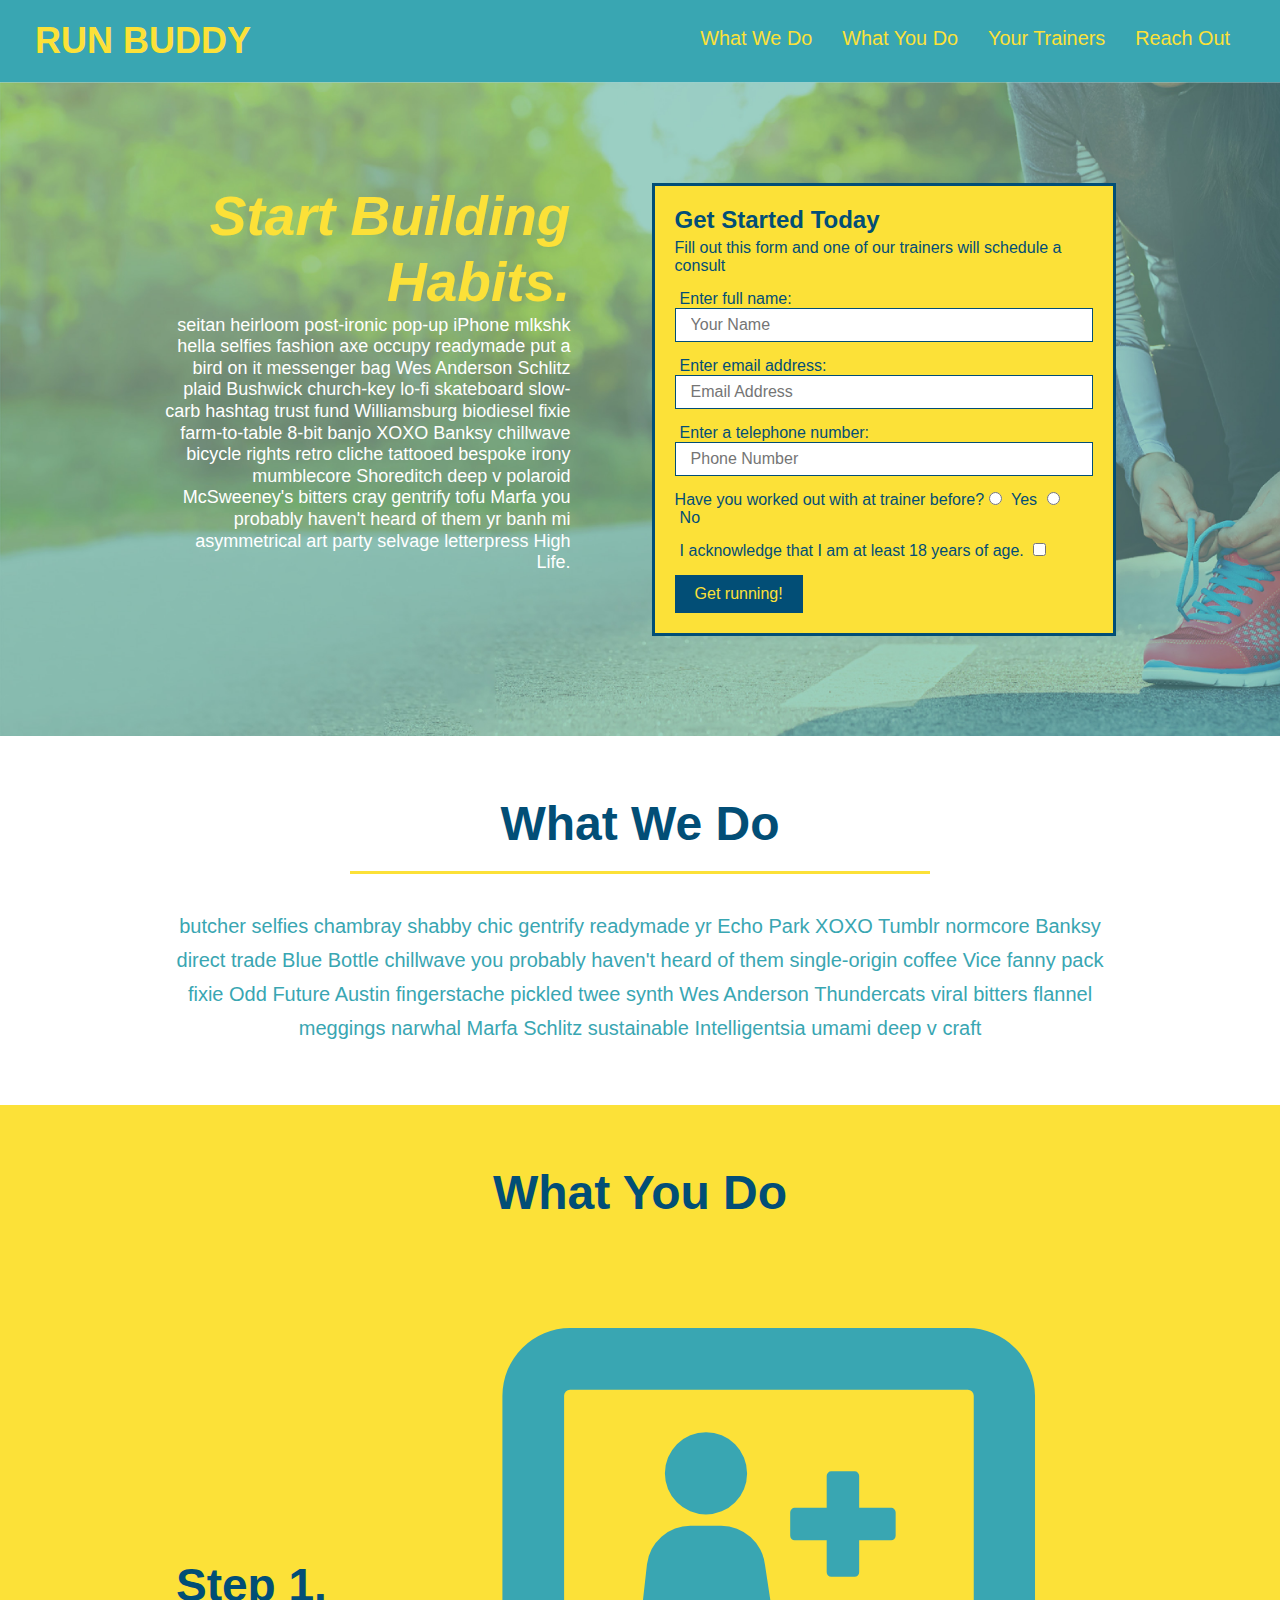
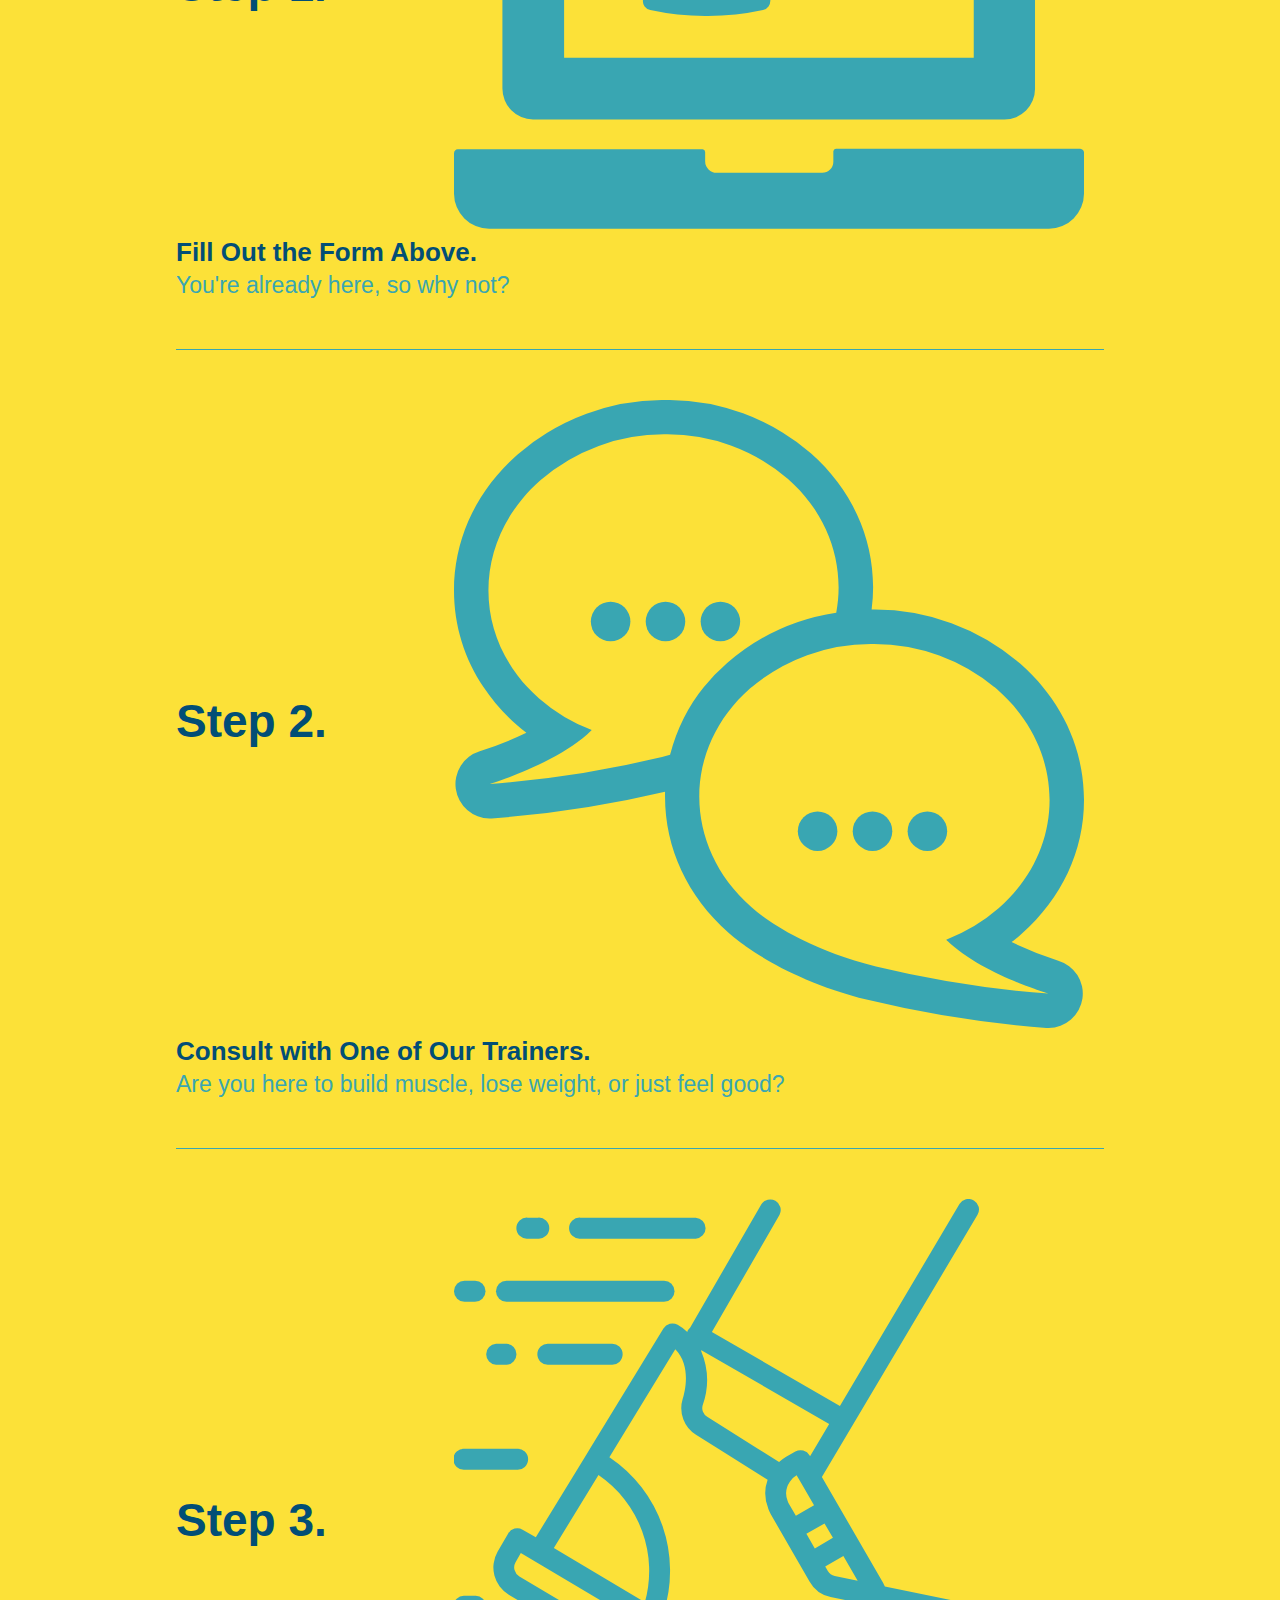
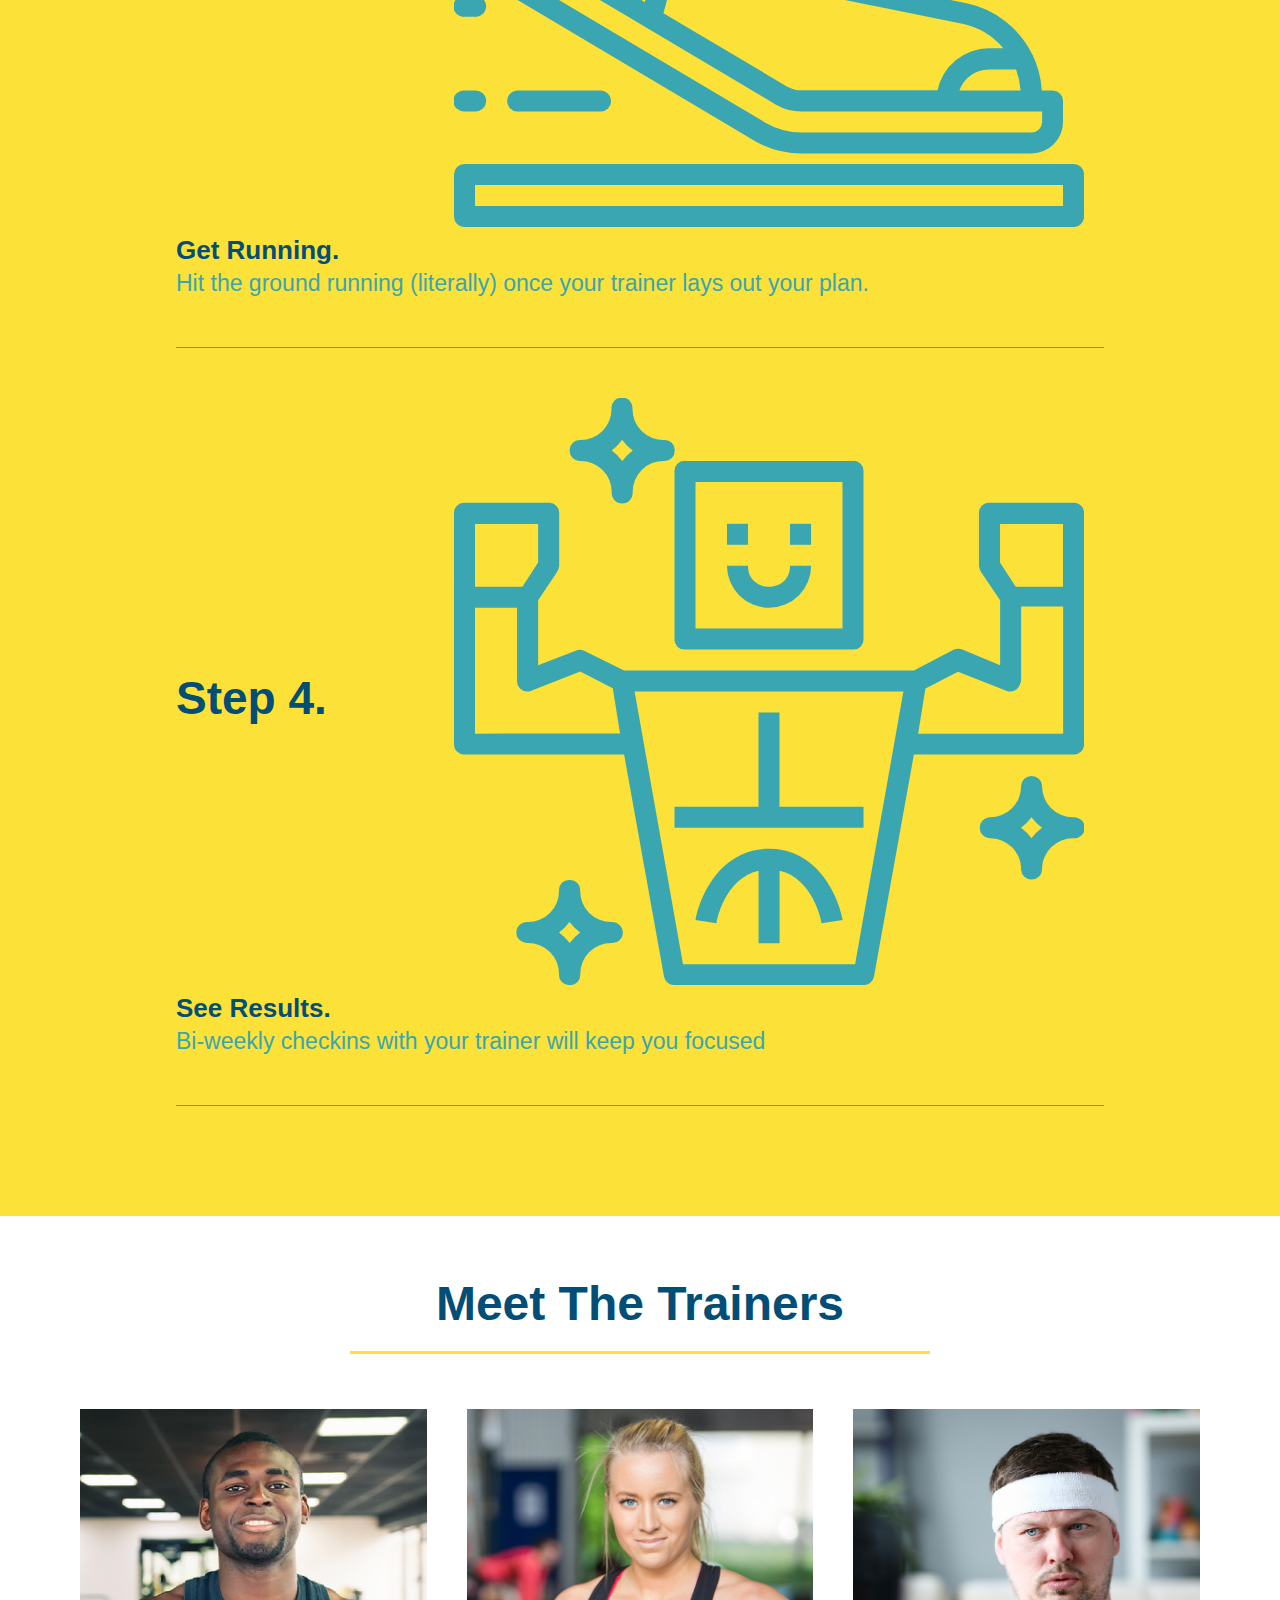
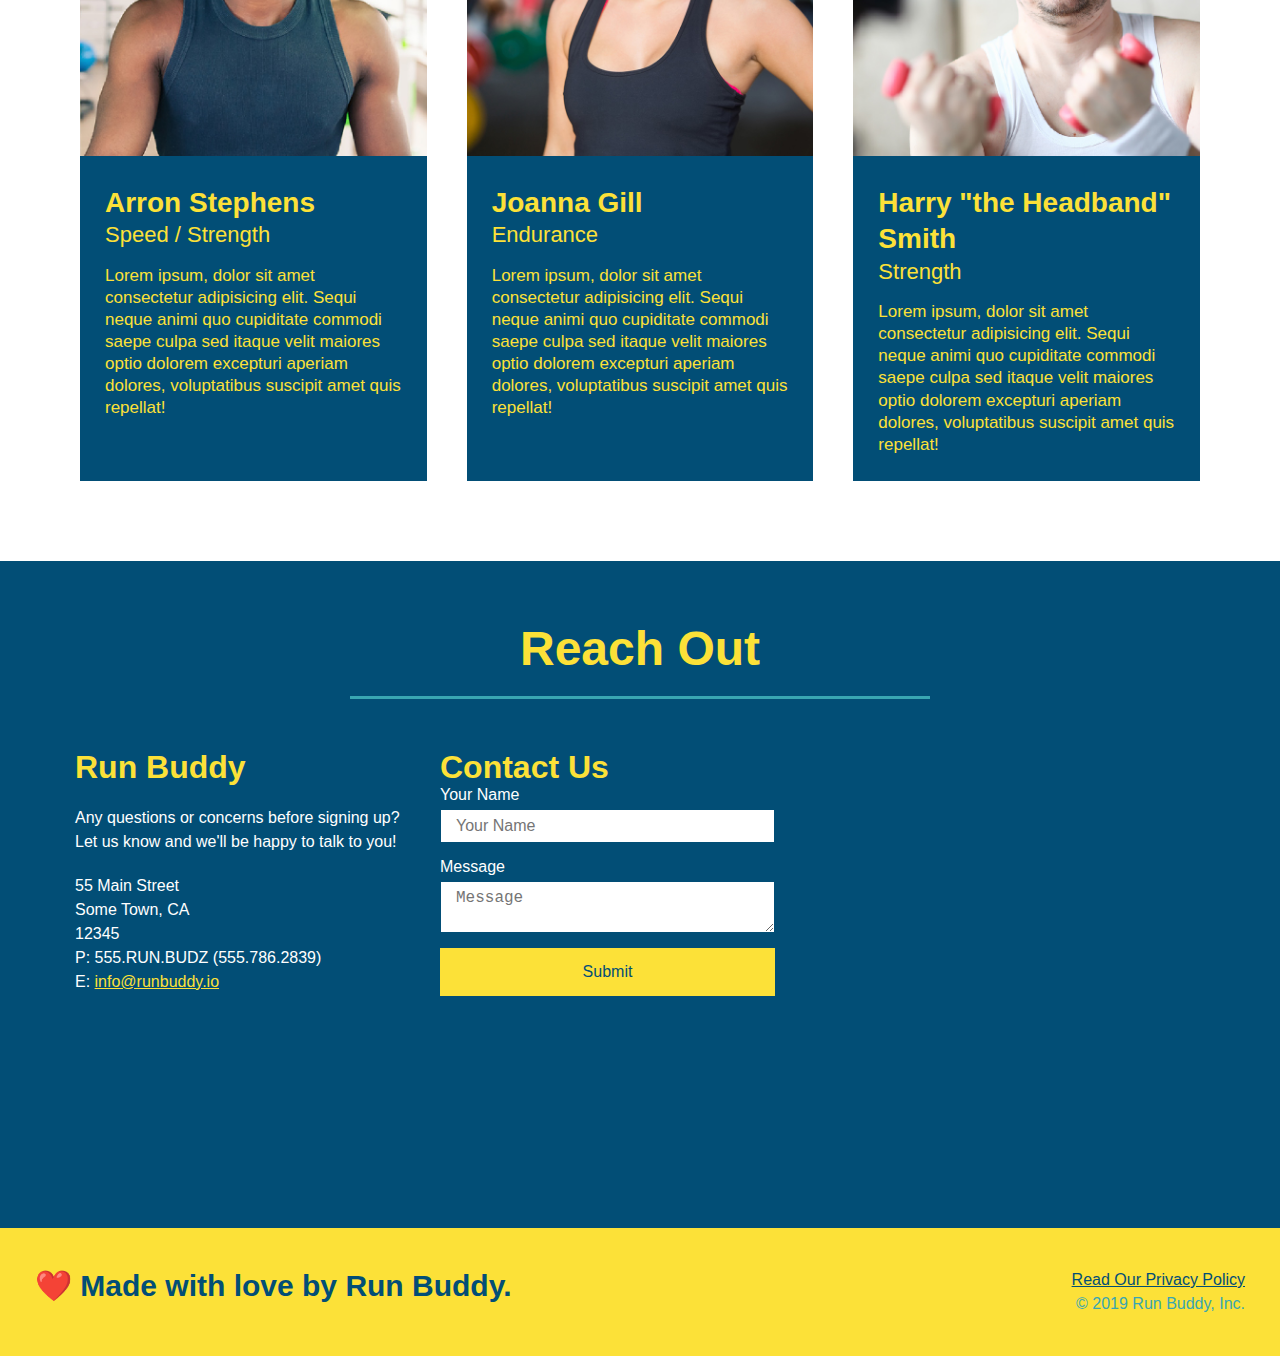
==== commit 73bd8dff: "initial media queries" ====
--- a/index.html
+++ b/index.html
@@ -3,6 +3,7 @@
 
     <head>
         <meta charset="UTF-8" />
+        <meta name="viewport" content="width=device-width, initial-scale=1.0" />
         <title>Run Buddy</title>
         <link rel="stylesheet" href="./assets/css/style.css" />
     </head>
--- a/assets/css/style.css
+++ b/assets/css/style.css
@@ -44,7 +44,7 @@
 }
 
 header nav ul li a {
-    margin: 0 30px;
+    padding: 10px 15px;
     font-weight: lighter;
     font-size: 1.55vw;
 }
@@ -84,6 +84,7 @@
     display: flex;
     justify-content: center;
     flex-wrap: wrap;
+    align-items: flex-start;
 }
 
 .hero-cta {
@@ -92,7 +93,7 @@
     margin: 3.5%;
     color: #fff;
     font-size: 18px;
-    line-height: 1.3;
+    line-height: 1.2;
 }
 
 .hero-cta h2 {
@@ -208,7 +209,7 @@
 }
 
 .section-title {
-    font-size: 55px;
+    font-size: 48px;
     color: #024e76;
     border-bottom: 3px solid;
     padding-bottom: 20px;
@@ -234,7 +235,7 @@
 }
 
 .trainer {
-    margin: 0 auto 20px auto;
+    margin: 20px;
     background: #024e76;
     color: #fce138;
     flex: 1;
@@ -340,4 +341,19 @@
 
 .flex-row {
     display: flex;
+}
+
+/* MEDIA QUERY FOR SMALLED DESKTOP SCREENS AND SMALLER */
+
+@media screen and (max-width: 980px) {
+}
+
+/* MEDIA QUERY FOR TABLETS AND SMALLER */
+
+@media screen and (max-width: 768px) {
+}
+
+/* MEDIA QUERY FOR MOBILE PHONES AND SMALLER */
+
+@media screen and (max-width: 575px) {
 }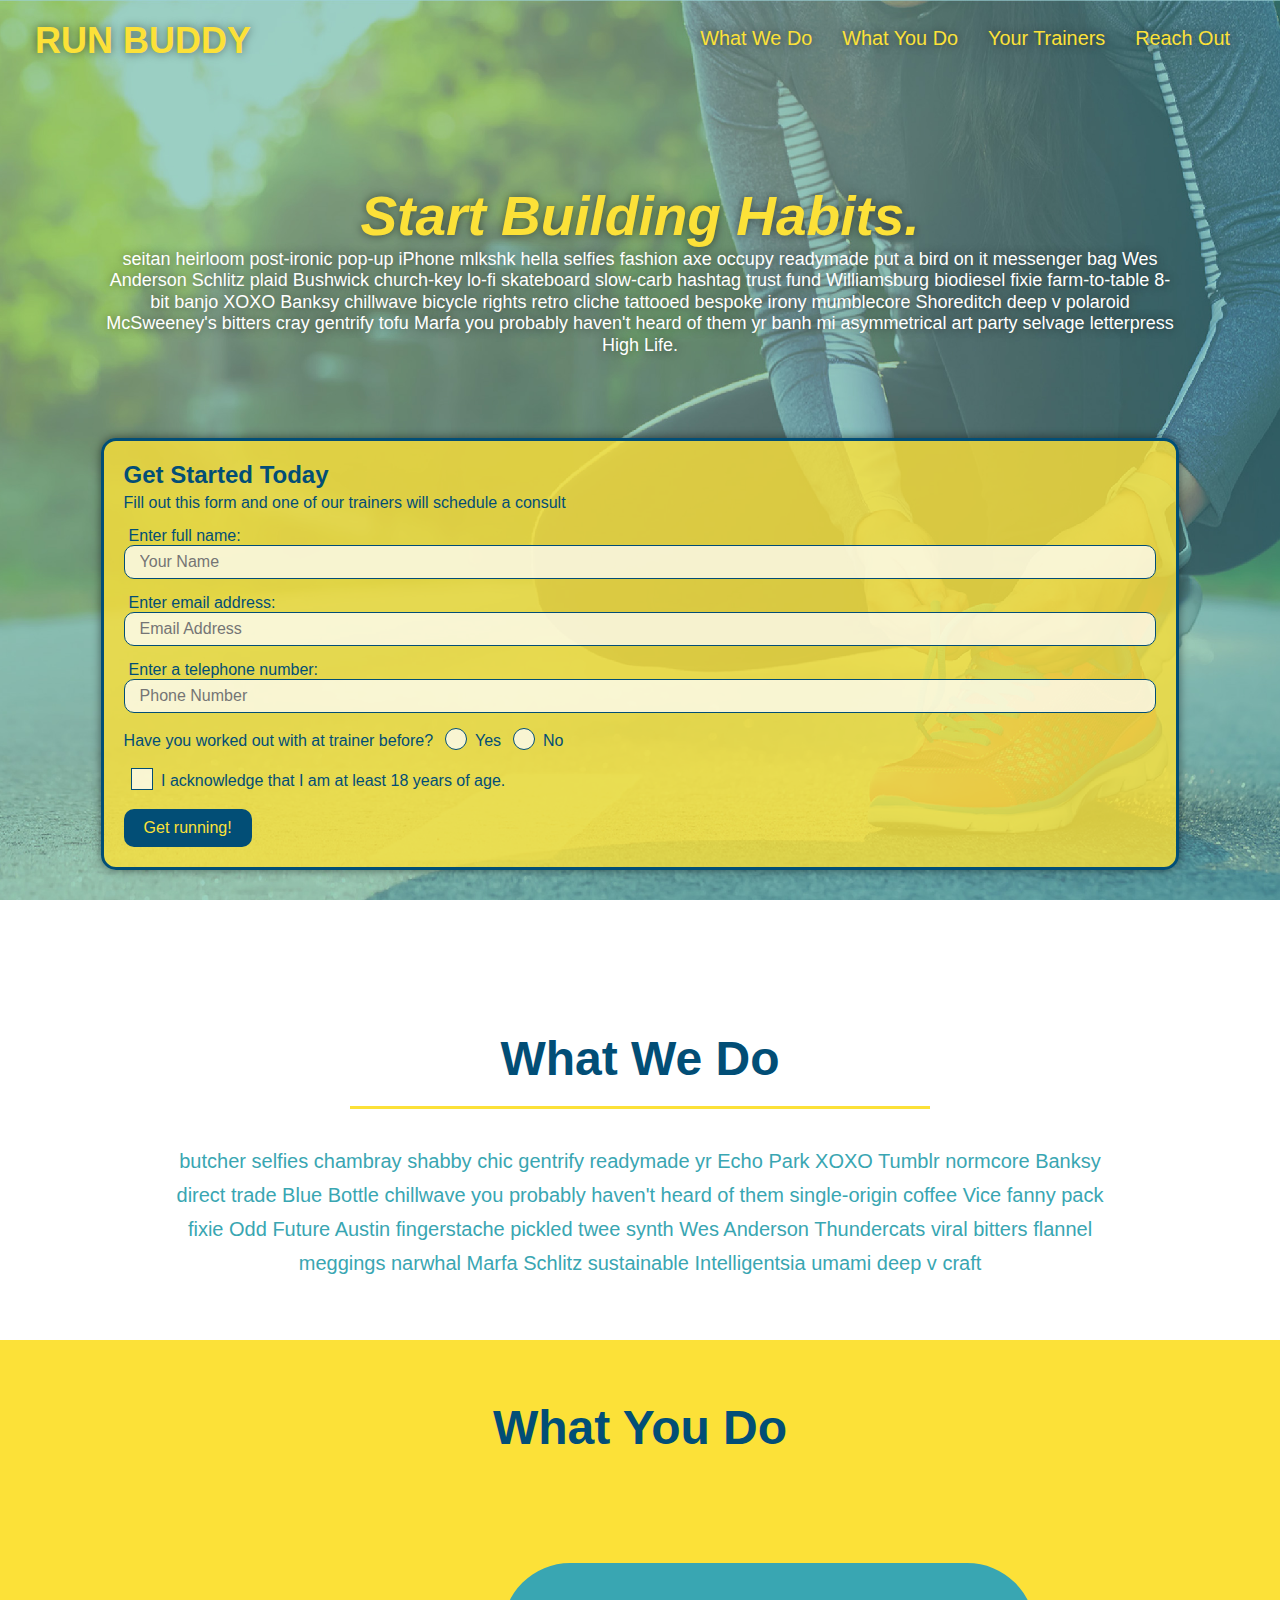
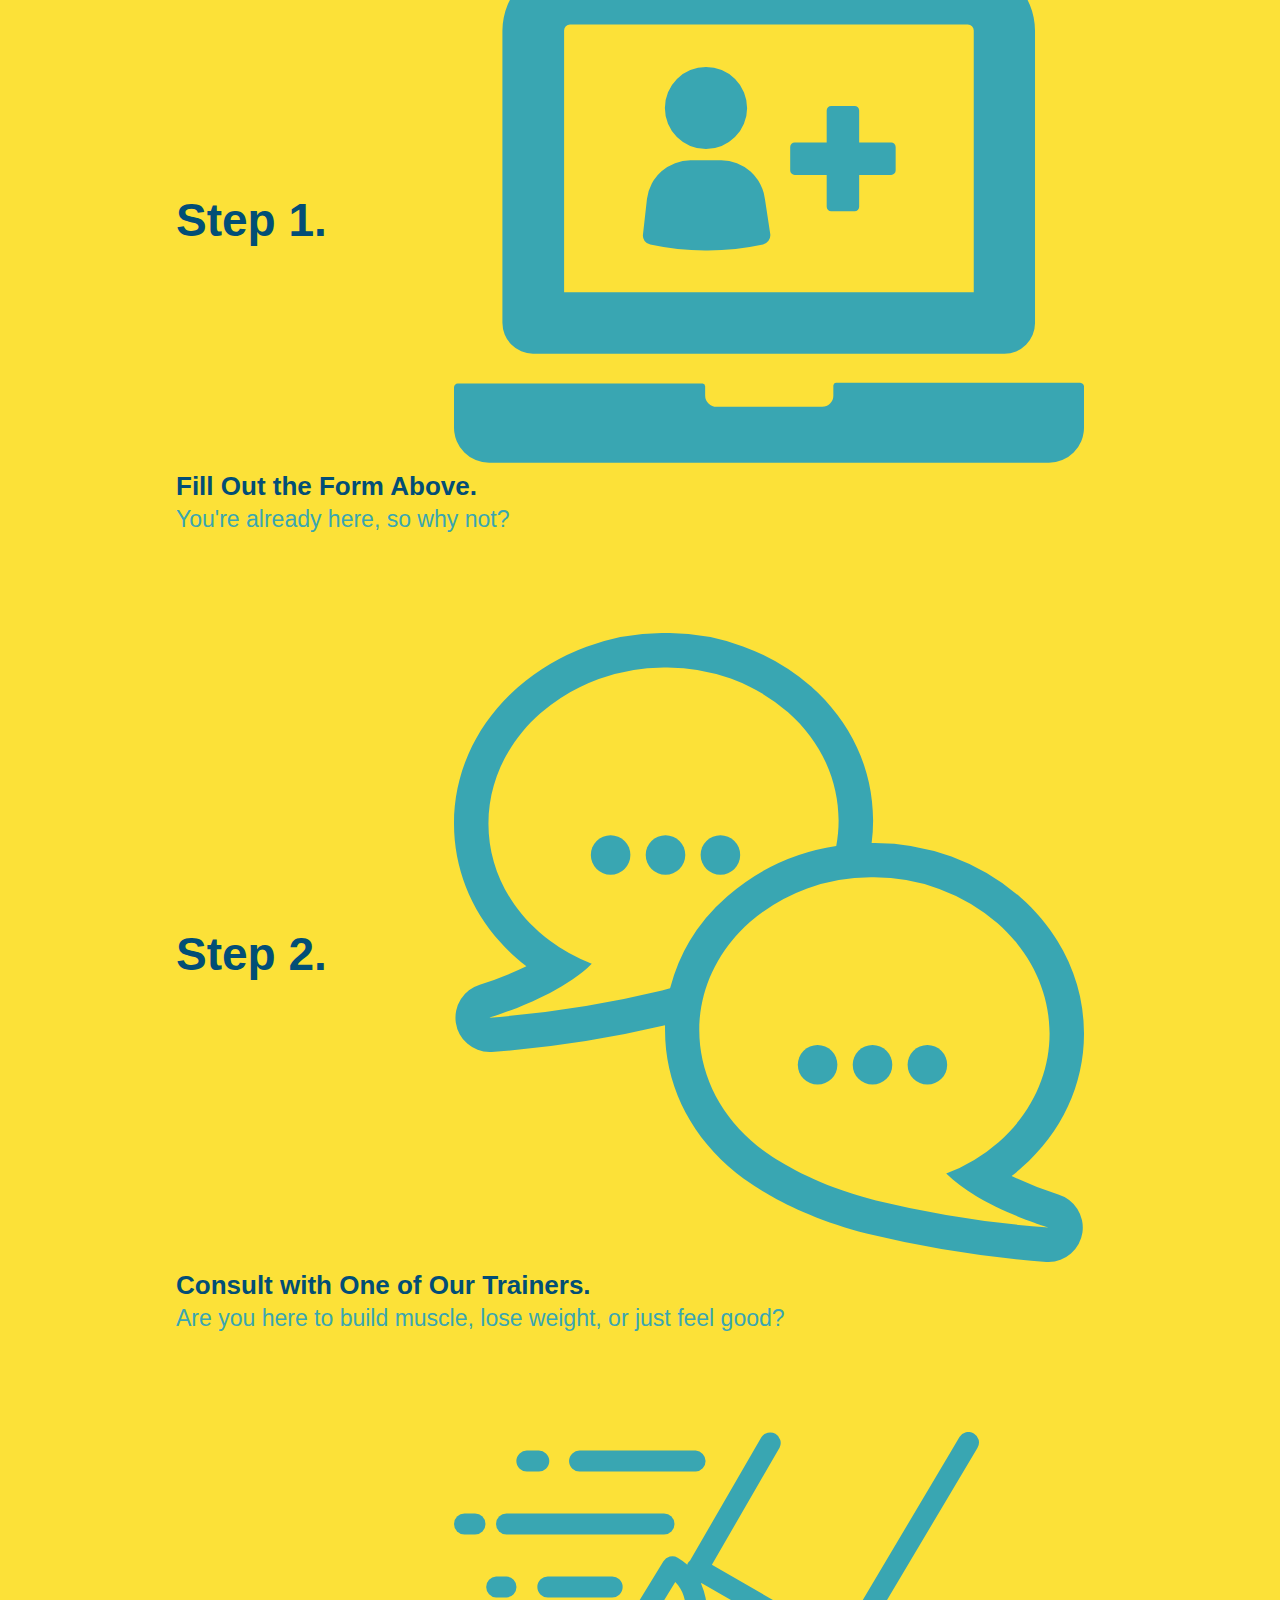
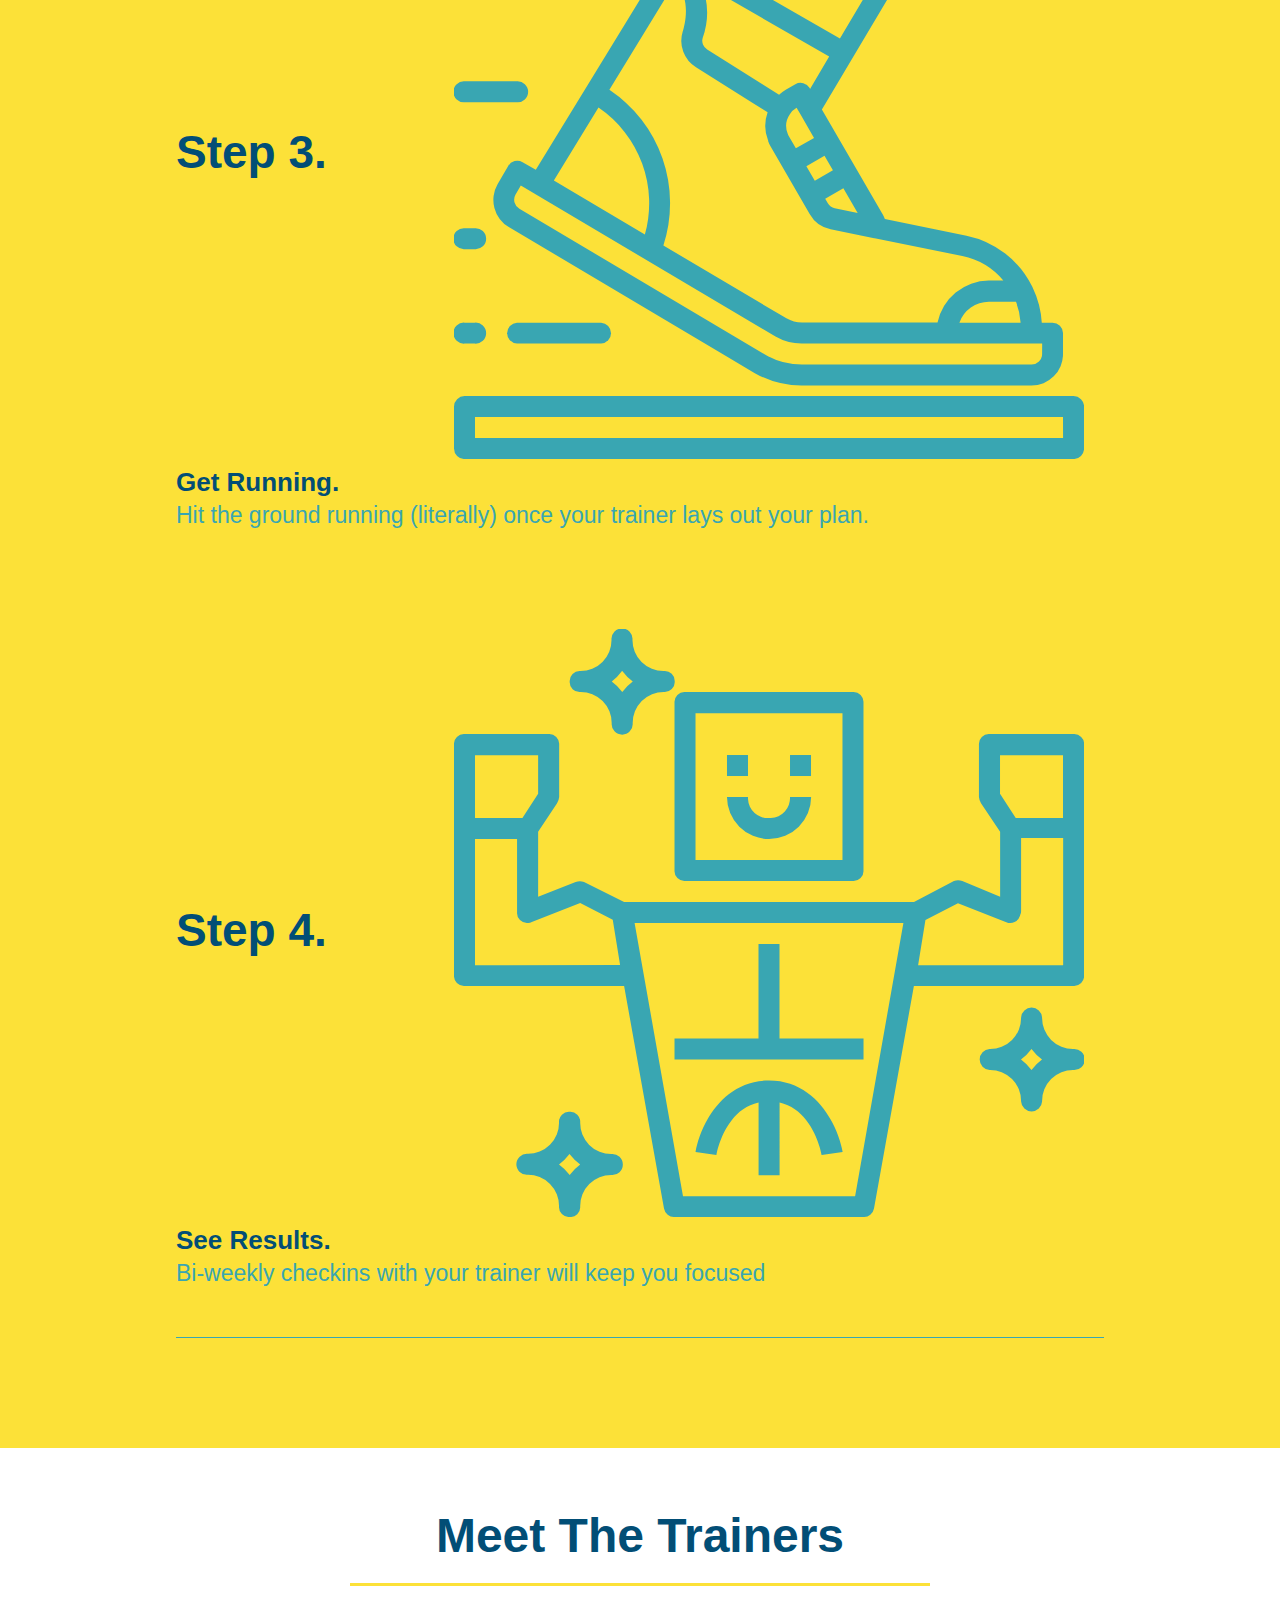
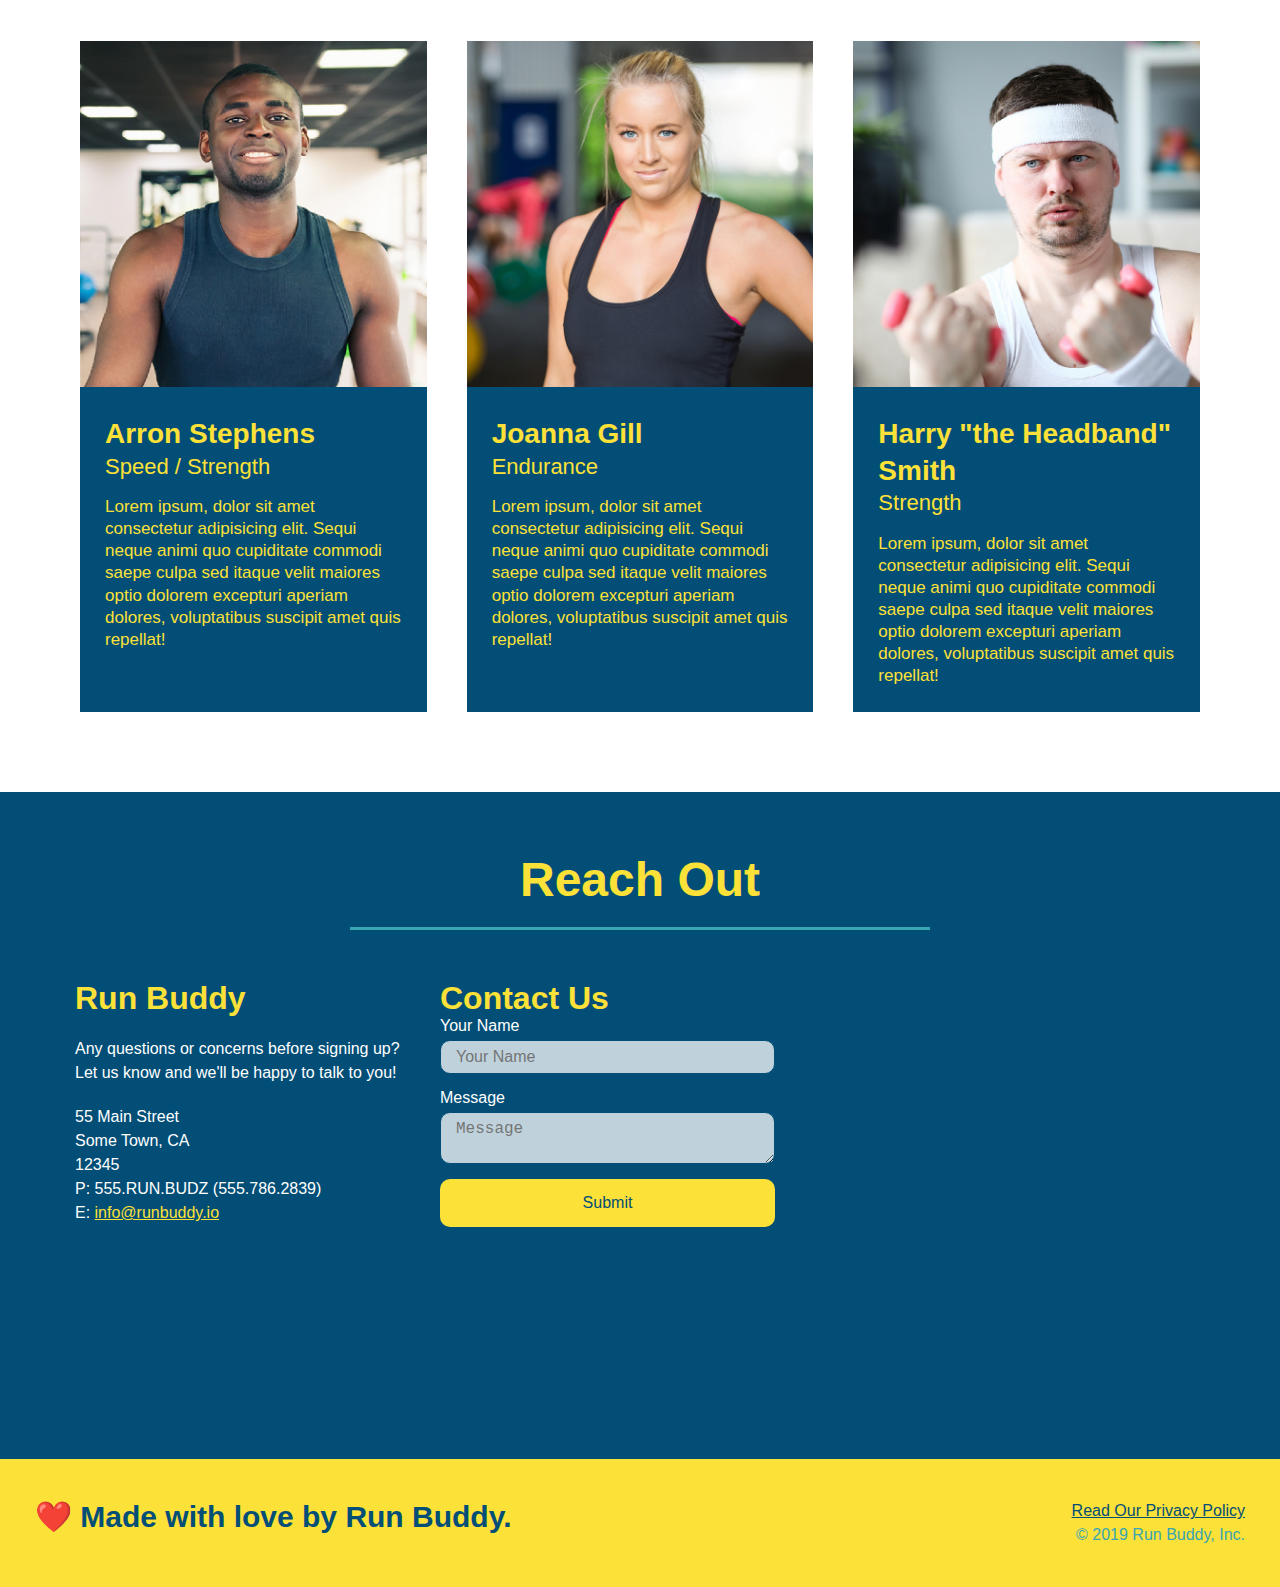
==== commit b348827a: "final css touches" ====
--- a/index.html
+++ b/index.html
@@ -64,16 +64,21 @@
                 <input class="form-input" type="tel" placeholder="Phone Number" name="phone" id="phone" />
                 <p>
                     Have you worked out with at trainer before?
-                    <input type="radio" name="trainer-confirm" id="trainer-yes" />
-                    <label for="trainer-yes">Yes</label>
-                    <input type="radio" name="trainer-confirm" id="trainer-no" />
-                    <label for="trainer-no">No</label>
+                    <span class="radio-wrapper">
+                        <input type="radio" name="trainer-confirm" id="trainer-yes" />
+                        <label for="trainer-yes">Yes</label>
+                    </span>
+                    <span class="radio-wrapper">
+                        <input type="radio" name="trainer-confirm" id="trainer-no" />
+                        <label for="trainer-no">No</label>
+                    </span>
                 </p>
+
                 <p>
-                    <label for="checkbox">
-                        I acknowledge that I am at least 18 years of age.
-                    </label>
-                    <input type="checkbox" name="age-confirm" id="checkbox" />
+                    <span class="checkbox-wrapper">
+                        <input type="checkbox" name="age-confirm" id="checkbox" />
+                        <label for="checkbox">I acknowledge that I am at least 18 years of age.</label>
+                    </span>
                 </p>
                 <button type="submit">
                     Get running!
--- a/assets/css/style.css
+++ b/assets/css/style.css
@@ -17,6 +17,14 @@
     display: flex;
     justify-content: space-between;
     flex-wrap: wrap;
+    position: -webkit-sticky;
+    position: sticky;
+    top: 0;
+    background-image: url("../images/hero-bg.jpg");
+    background-size: cover;
+    background-position: 80%;
+    background-attachment: fixed;
+    z-index: 9999;
 }
 
 header h1{
@@ -24,6 +32,7 @@
     font-size: 36px;
     color: #fce138;
     margin: 0;
+    text-shadow: 0 0 10px rgba(0, 0, 0, 0.5);
 }
 
 header a {
@@ -47,6 +56,7 @@
     padding: 10px 15px;
     font-weight: lighter;
     font-size: 1.55vw;
+    text-shadow: 0 0 10px rgba(0, 0, 0, 0.5);
 }
 
 footer {
@@ -81,6 +91,8 @@
 .hero {
     background-image: url("../images/hero-bg.jpg");
     background-size: cover;
+    background-position: 80%;
+    background-attachment: fixed;
     display: flex;
     justify-content: center;
     flex-wrap: wrap;
@@ -94,6 +106,7 @@
     color: #fff;
     font-size: 18px;
     line-height: 1.2;
+    text-shadow: 0 0 10px rgba(0, 0, 0, 0.5);
 }
 
 .hero-cta h2 {
@@ -104,11 +117,13 @@
 
 .hero-form {
     color: #024e76;
-    background-color: #fce138;
+    background-color: rgba(252, 225, 56, 0.8);
     padding: 20px;
     border: solid 3px #024e76;
     width: 40%;
     margin: 3.5%;
+    box-shadow: 0 0 10px rgba(0, 0, 0, 0.5);
+    border-radius: 15px;
 }
 
 .hero-form h3 {
@@ -118,6 +133,14 @@
 
 .hero-form p {
     margin: 5px 0 15px 0;
+}
+
+.hero-cta, .hero-form {
+    width: 100%;
+}
+  
+.hero-cta {
+    text-align: center;
 }
 
 .form-input {
@@ -128,6 +151,13 @@
     color: #024e76;
     width: 100%;
     margin-bottom: 15px;
+    border-radius: 10px;
+    background-color: rgba(255, 255, 255, 0.75);
+}
+
+.form-input:focus {
+    background-color: rgba(255, 255, 255, 1);
+    outline: none;
 }
 
 .hero-form label {
@@ -140,7 +170,73 @@
     border: none;
     padding: 10px 20px;
     font-size: 16px;
-}
+    border-radius: 10px;
+}
+
+.hero-form button:hover {
+    background-color: #39a6b2;
+}
+
+.checkbox-wrapper input, .radio-wrapper input {
+    opacity: 0;
+}
+
+.checkbox-wrapper label, .radio-wrapper label {
+    position: relative;
+    left: 10px;
+    margin: 10px;
+    line-height: 1.6;
+}
+
+.checkbox-wrapper input + label::after, 
+.radio-wrapper input + label::after {
+  content: none;
+}
+
+.checkbox-wrapper input:checked + label::after, 
+.radio-wrapper input:checked + label::after {
+  content: "";
+}
+
+.checkbox-wrapper label::before, .radio-wrapper label::before {
+    content: "";
+    height: 20px;
+    width: 20px;
+    background: rgba(255, 255, 255, 0.75);  
+    border: 1px solid #024e76;  
+    position: absolute;
+    top: -4px;
+    left: -30px;
+}
+
+.radio-wrapper label::before {
+    border-radius: 50%;
+}
+
+.radio-wrapper label::after {
+    content: "";
+    width: 20px;
+    height: 20px;
+    border-radius: 50%;
+    background: #024e76;
+    position: absolute;
+    left: -29px;
+    top: -3px;
+    background-image: radial-gradient(circle, #39a6b2, #024e76);
+}
+  
+  .checkbox-wrapper label::after {
+    content: "";
+    height: 6px;
+    width: 14px;
+    border-left: 2px solid #024e76;
+    border-bottom: 2px solid #024e76;
+    position: absolute;
+    left: -26px;
+    top: 1px;
+    transform: rotate(-58deg);
+}
+
 /* Hero Style End */
 
 .intro p {
@@ -156,11 +252,14 @@
     margin: 50px auto;
     padding-bottom: 50px;
     width: 80%;
-    border-bottom: 1px solid #39a6b2;
     display: flex;
     flex-wrap: wrap;
     align-items: center;
     justify-content: space-between;
+}
+
+.step:last-child {
+    border-bottom: 1px solid #39a6b2;
 }
 
 .step h3 {
@@ -317,6 +416,13 @@
     width: 100%;
     margin-bottom: 15px;
     margin-top: 5px;
+    border-radius: 10px;
+    background-color: rgba(255, 255, 255, 0.75);
+}
+
+.contact-form input:focus, .contact-form textarea:focus {
+    background-color: rgba(255, 255, 255, 1);
+    outline: none;
 }
 
 .contact-form button {
@@ -327,6 +433,12 @@
     text-align: center;
     padding: 15px 0;
     font-size: 16px;
+    border-radius: 10px;
+}
+
+.contact-form button:hover {
+    color: #fce138;
+    background: #39a6b2;
 }
 
 /* REACH OUT STYLES END */
@@ -346,14 +458,112 @@
 /* MEDIA QUERY FOR SMALLED DESKTOP SCREENS AND SMALLER */
 
 @media screen and (max-width: 980px) {
-}
-
+header {
+    padding-bottom: 0;
+    justify-content: center;
+    position: relative;
+}
+
+header h1 {
+    width: 100%;
+    text-align: center;
+}
+
+header nav ul {
+    margin-top: 20px;
+    width: 100%;
+    justify-content: center;
+}
+
+header nav ul li a {
+    font-size: 20px;
+}
+
+header nav ul li a:hover {
+    background: #fce138;
+    color: #024e76;
+    border-radius: 15px;
+    text-shadow: none;
+}
+
+footer h2, footer div {
+    text-align: center;
+    width: 100%;
+}
+
+.section-title {
+    width: 80%;
+}
+  
+.trainer {
+    flex: 0 70%;
+}
+  
+.contact-info iframe{
+    flex: 1 100%;
+    width: 300px;
+    height: 350px;
+}
+}
 /* MEDIA QUERY FOR TABLETS AND SMALLER */
 
 @media screen and (max-width: 768px) {
+    section {
+         padding: 30px 15px;
+    }
+
+    .step h3 {
+         flex: 1 100%;
+         text-align: center;
+    }
+
+    .step-info {
+         flex: 2 100%;
+         text-align: center;
+         justify-content: center;
+    }
+    
+    .step-img {
+         flex: 0 32%;
+         margin-right: 0;
+         margin-top: 15px;
+         margin-bottom: 15px;
+    }
+    
+    .step-text {
+         flex: 100%;  
+    }
+
 }
 
 /* MEDIA QUERY FOR MOBILE PHONES AND SMALLER */
 
 @media screen and (max-width: 575px) {
-}+    .hero-form button {
+        width: 100%;
+    }
+    
+    .section-title {
+        width: 100%;
+    }
+    
+    .intro p {
+        width: 100%;
+    }
+    
+    .trainer {
+        flex: 0 100%;
+    }
+    
+    .contact-info {
+        text-align: center;
+    }
+    
+    .contact-info > * {
+        flex: 0 100%;
+    }
+
+    .contact-form {
+        order: 3;
+    }
+}
